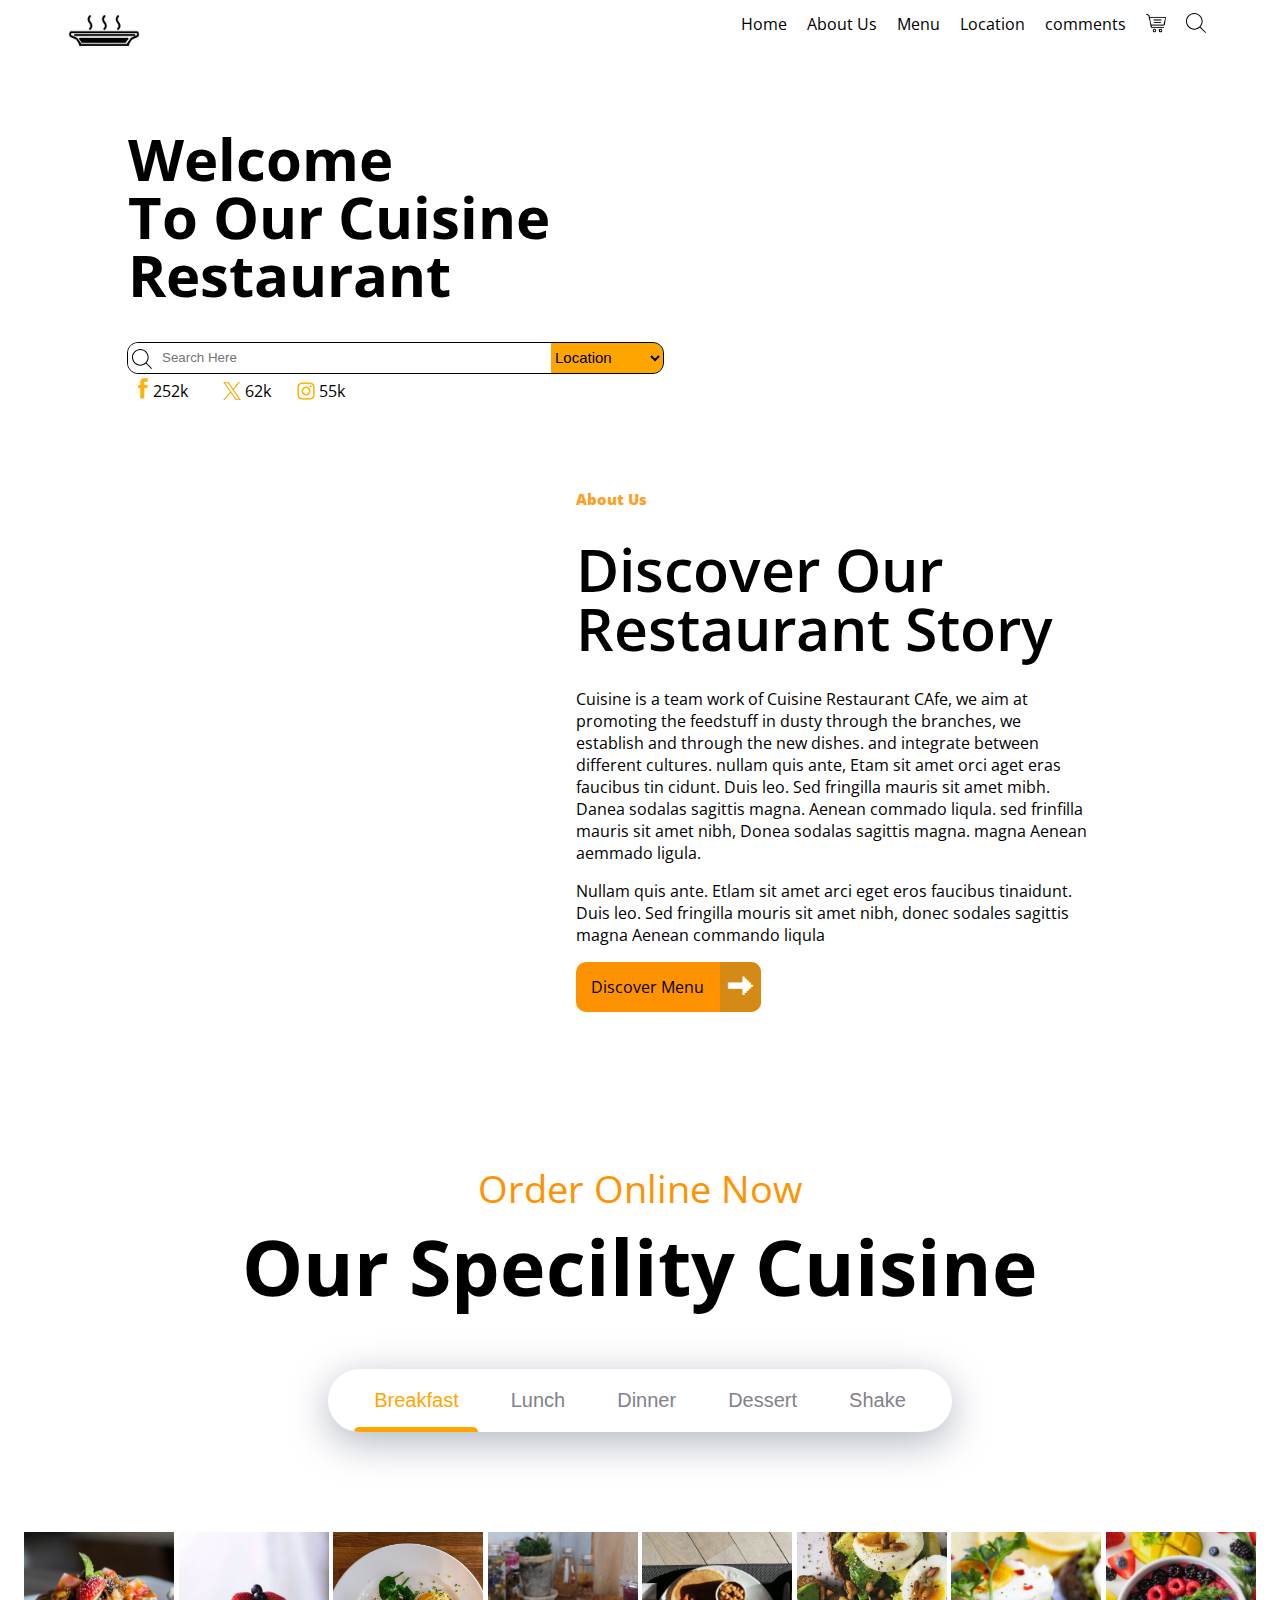
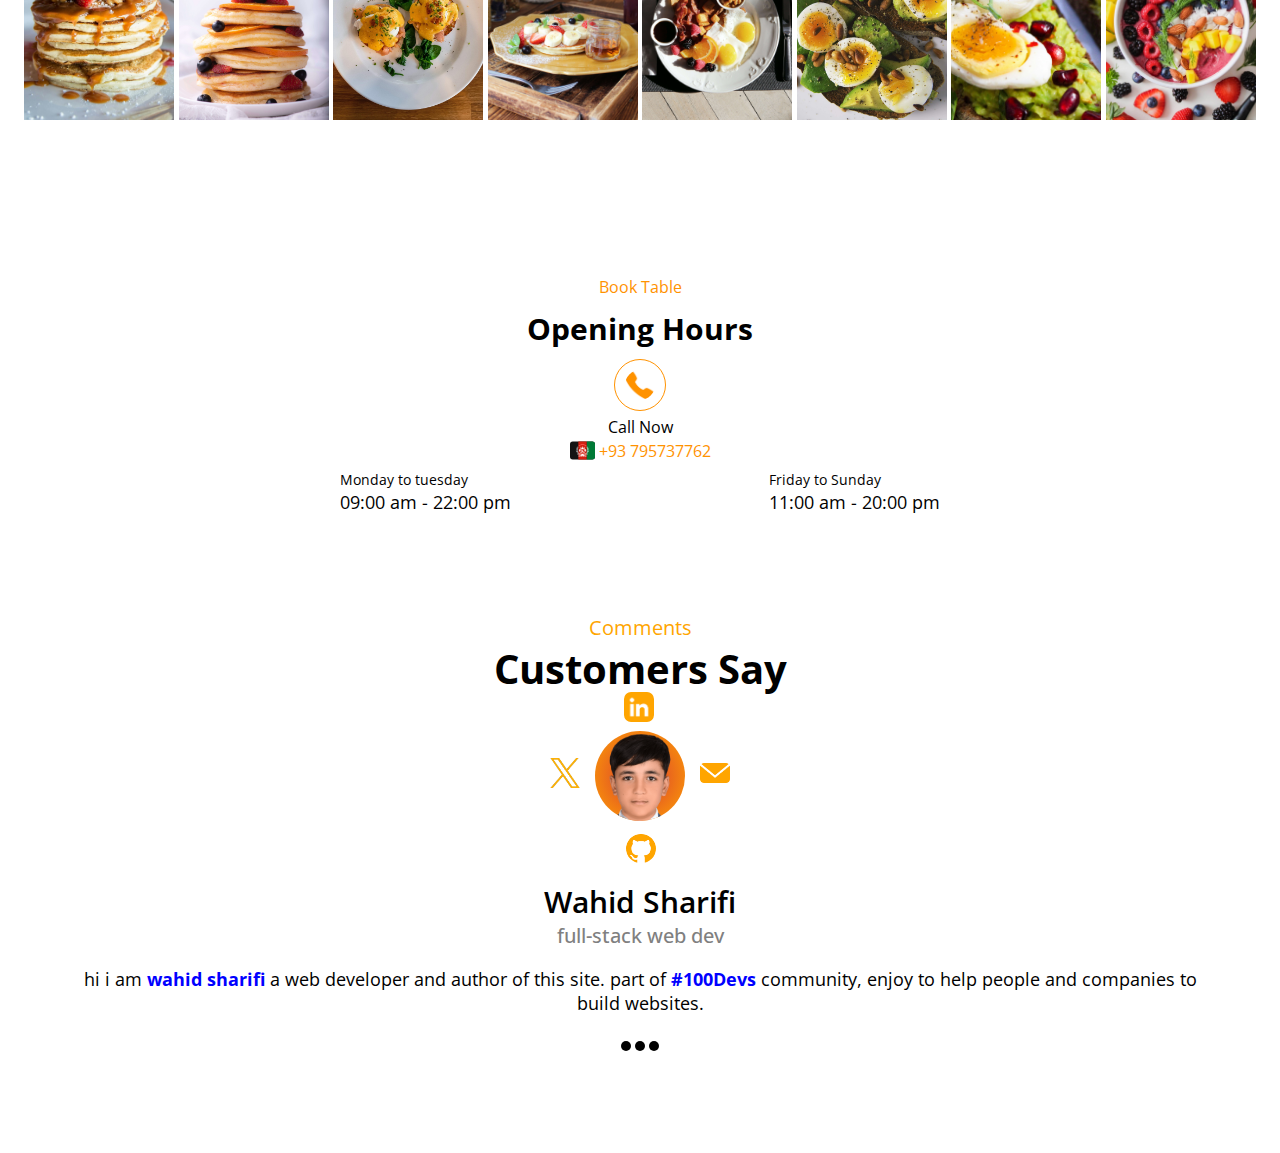
==== index.html @ 0a1575e7 "move files" ====
<!DOCTYPE html>
<html lang="en">
<head>
    <meta charset="UTF-8">
    <meta name="viewport" content="width=device-width, initial-scale=1.0">
    <title>restaurant</title>
    <link rel="stylesheet" href="style.css">
</head>
<body>
    <header id="header">
        <img src="food.png" loading="lazy" alt="failed" width="20px">
        <input type="checkbox" id="input-m">
        <label for="input-m" class="menu"><div>&#x1f81a;</div></label>
        <nav>
            <div>
                <a href="#home">Home</a>
                <a href="#about">About Us</a>
                <a href="#order">Menu</a>
                <a href="#call">Location</a>
                <a href="#Comments">comments</a>
            </div>
            <div>
                <a href="#"><abbr title="shop card"><img src="shop.png" loading="lazy" alt="shop box" width="20px"></abbr></a>
                <a href="#" id="pageSearch"><abbr title="Search"><img src="search.svg" loading="lazy" alt="search" width="20px"></abbr></a>
            </div>
        </nav>
    </header>
    <main>
        <section class="welcome" id="home">
            <h1 id="bom">Welcome <br>To Our Cuisine <br>Restaurant</h1>
            <form action="">
                <button type="reset"><img src="search.svg" loading="lazy" alt="search" width="20px"></button>
                <input type="search" placeholder="Search Here">
                <select>
                    <option value="" selected disabled style="display: none;">Location</option>
                    <optgroup label="Herat">
                        <option value="city">city</option>
                        <option value="Shindand">Shindand</option>
                        <option value="zandaJan">ZandanJan</option>
                        <option value="farsi">Farsi</option>
                    </optgroup>
                    <optgroup label="farah">
                        <option value="city">city</option>
                        <option value="toot">Toot</option>
                        <option value="chakaw">Chakaw</option>
                        <option value="morqhav">Morqhav</option>
                    </optgroup>
                </select>
            </form>
            <nav class="reference">
                <a href="#"><abbr title="facebook"><img src="f.png" loading="lazy" alt="facebook" class="facebook"><span>252k</span></a></abbr>
                <a href="#"><abbr title="X"><img loading="lazy" src="x.png" alt="x" class="x"><span>62k</span></abbr></a>
                <a href="#"><abbr title="instagram"><img loading="lazy" src="image-removebg-preview.png" alt="instagram" class="instagram"><span>55k</span></abbr></a>
            </nav>
        </section>
        <section class="story" id="about">
            <span>About Us</span>
            <h2>Discover Our Restaurant Story</h2>
            <p>Cuisine is a team work of Cuisine Restaurant CAfe, we aim at promoting the feedstuff in dusty through the branches, we establish and through the new dishes. and integrate between different cultures. nullam quis ante, Etam sit amet orci aget eras faucibus tin cidunt. Duis leo. Sed fringilla mauris sit amet mibh. Danea sodalas sagittis magna. Aenean commado liqula. sed frinfilla mauris sit amet nibh, Donea sodalas sagittis magna. magna Aenean aemmado ligula.</p>
            <p>Nullam quis ante. Etlam sit amet arci eget eros faucibus tinaidunt. Duis leo. Sed fringilla mouris sit amet nibh, donec sodales sagittis magna Aenean commando liqula</p>
            <div>
                <span>Discover Menu</span>
                <a href="#">&#x1f81a;</a>
            </div>
        </section>
        <br style="clear: both;">
        <section class="food-nav" id="order">
            <span>Order Online Now</span>
            <h2>Our Specility Cuisine</h2>
            <nav class="nav">
                <label for="breakfast" class="nav-item is-active" active-color="orange">Breakfast</label>
                <label for="lunch" class="nav-item" active-color="green">Lunch</label>
                <label for="dinner" class="nav-item" active-color="blue">Dinner</label>
                <label for="dessert" class="nav-item" active-color="red">Dessert</label>
                <label for="shake" class="nav-item" active-color="rebeccapurple">Shake</label>
                <span class="nav-indicator"></span>
            </nav>
            <article class="input-field">
                <input type="radio" name="images" id="breakfast" checked>
                <section class="breakfast-img img-center">
                    <div>
                        <img src="breakfast/breakfast1.jpg" loading="lazy" alt="breakfast image" loading="lazy">
                        <div class="img-about">
                            <span>$5.00</span>
                            <img src="5star.png" alt="4-star">
                            <span>bread</span>
                            <a href="breakfast/breakfast1.jpg" download="breakfast">Order</a>
                        </div>
                    </div>
                    <div>
                        <img src="breakfast/breakfast2.jpg" loading="lazy" alt="breakfast image" loading="lazy">
                        <div class="img-about">
                            <span>$4.50</span>
                            <img src="5star.png" alt="3-star">
                            <span>bread</span>
                            <a href="breakfast/breakfast2.jpg" download="breakfast">Order</a>
                        </div>
                    </div>
                    <div>
                        <img src="breakfast/breakfast3.jpg" loading="lazy" alt="breakfast image" loading="lazy">
                        <div class="img-about">
                            <span>$3.40</span>
                            <img src="5star.png" alt="3-star">
                            <span>egg like</span>
                            <a href="breakfast/breakfast3.jpg" download="breakfast">Order</a>
                        </div>
                    </div>
                    <div>
                        <img src="breakfast/breakfast4.jpg" loading="lazy" alt="breakfast image" loading="lazy">
                        <div class="img-about">
                            <span>$6.22</span>
                            <img src="5star.png" alt="3-star">
                            <span>fruits</span>
                            <a href="breakfast/breakfast4.jpg" download="breakfast">Order</a>
                        </div>
                    </div>
                    <div>
                        <img src="breakfast/breakfast5.jpg" loading="lazy" alt="breakfast image" loading="lazy">
                        <div class="img-about">
                            <span>$10.60</span>
                            <img src="5star.png" alt="3-star">
                            <span>egg</span>
                            <a href="breakfast/breakfast5.jpg" download="breakfast">Order</a>
                        </div>
                    </div>
                    <div>
                        <img src="breakfast/breakfast6.jpg" loading="lazy" alt="breakfast image" loading="lazy">
                        <div class="img-about">
                            <span>$15.30</span>
                            <img src="5star.png" alt="3-star">
                            <span>egg</span>
                            <a href="breakfast/breakfast6.jpg" download="breakfast">Order</a>
                        </div>
                    </div>
                    <div>
                        <img src="breakfast/breakfast7.jpg" loading="lazy" alt="breakfast image" loading="lazy">
                        <div class="img-about">
                            <span>$15.30</span>
                            <img src="5star.png" alt="3-star">
                            <span>egg</span>
                            <a href="breakfast/breakfast7.jpg" download="breakfast">Order</a>
                        </div>
                    </div>
                    <div>
                        <img src="breakfast/breakfast8.jpg" loading="lazy" alt="breakfast image" loading="lazy">
                        <div class="img-about">
                            <span>$30.00</span>
                            <img src="5star.png" alt="4-star">
                            <span>fruits</span>
                            <a href="breakfast/breakfast8.jpg" download="breakfast">Order</a>
                        </div>
                    </div>
                </section>
                <input type="radio" name="images" id="lunch">
                <section class="img-center">
                    <div>
                        <img src="lunch/lunch1.jpg" loading="lazy" alt="lunch image" loading="lazy">
                        <div class="img-about">
                            <span>$16.00</span>
                            <img src="5star.png" alt="-star">
                            <span>crab</span>
                            <a href="lunch/lunch1.jpg" download="Lunch">Order</a>
                        </div>
                    </div>
                    <div>
                        <img src="lunch/lunch2.jpg" loading="lazy" alt="lunch image" loading="lazy">
                        <div class="img-about">
                            <span>$15.00</span>
                            <img src="5star.png" alt="-star">
                            <span>grain</span>
                            <a href="lunch/lunch2.jpg" download="Lunch">Order</a>
                        </div>
                    </div>
                    <div>
                        <img src="lunch/lunch3.jpg" loading="lazy" alt="lunch image" loading="lazy">
                        <div class="img-about">
                            <span>$18.00</span>
                            <img src="5star.png" alt="-star">
                            <span>salad</span>
                            <a href="lunch/lunch3.jpg" download="Lunch">Order</a>
                        </div>
                    </div>
                    <div>
                        <img src="lunch/lunch4.jpg" loading="lazy" alt="lunch image" loading="lazy">
                        <div class="img-about">
                            <span>$22.00</span>
                            <img src="5star.png" alt="-star">
                            <span>soup</span>
                            <a href="lunch/lunch4.jpg" download="Lunch">Order</a>
                        </div>
                    </div>
                    <div>
                        <img src="lunch/lunch5.jpg" loading="lazy" alt="lunch image" loading="lazy">
                        <div class="img-about">
                            <span>$10.00</span>
                            <img src="5star.png" alt="-star">
                            <span>chicken</span>
                            <a href="lunch/lunch5.jpg" download="Lunch">Order</a>
                        </div>
                    </div>
                    <div>
                        <img src="lunch/lunch6.jpg" loading="lazy" alt="lunch image" loading="lazy">
                        <div class="img-about">
                            <span>$3.00</span>
                            <img src="5star.png" alt="-star">
                            <span>sandwich</span>
                            <a href="lunch/lunch6.jpg" download="Lunch">Order</a>
                        </div>
                    </div>
                    <div>
                        <img src="lunch/lunch7.jpg" loading="lazy" alt="lunch image" loading="lazy">
                        <div class="img-about">
                            <span>$18.00</span>
                            <img src="5star.png" alt="-star">
                            <span>hamburger</span>
                            <a href="lunch/lunch7.jpg" download="Lunch">Order</a>
                        </div>
                    </div>
                    <div>
                        <img src="lunch/lunch8.jpg" loading="lazy" alt="lunch image" loading="lazy">
                        <div class="img-about">
                            <span>$15.00</span>
                            <img src="5star.png" alt="-star">
                            <span>spaghetti</span>
                            <a href="lunch/lunch8.jpg" download="Lunch">Order</a>
                        </div>
                    </div>
                </section>
                <input type="radio" name="images" id="dinner">
                <section class="img-center">
                    <div>
                        <img src="dinner/dinner1.jpg" loading="lazy" alt="dinner image" loading="lazy">
                        <div class="img-about">
                            <span>$15.00</span>
                            <img src="5star.png" alt="-star">
                            <span>fish</span>
                            <a href="dinner/dinner1.jpg" download="Dinner">Order</a>
                        </div>
                    </div>
                    <div>
                        <img src="dinner/dinner2.jpg" loading="lazy" alt="dinner image" loading="lazy">
                        <div class="img-about">
                            <span>$31.00</span>
                            <img src="5star.png" alt="-star">
                            <span>spaghetti</span>
                            <a href="dinner/dinner2.jpg" download="Dinner">Order</a>
                        </div>
                    </div>
                    <div>
                        <img src="dinner/dinner3.jpg" loading="lazy" alt="dinner image" loading="lazy">
                        <div class="img-about">
                            <span>$32.00</span>
                            <img src="5star.png" alt="-star">
                            <span>spaghetti</span>
                            <a href="dinner/dinner3.jpg" download="Dinner">Order</a>
                        </div>
                    </div>
                    <div>
                        <img src="dinner/dinner4.jpg" loading="lazy" alt="dinner image" loading="lazy">
                        <div class="img-about">
                            <span>$33.00</span>
                            <img src="5star.png" alt="-star">
                            <span>spaghetti</span>
                            <a href="dinner/dinner4.jpg" download="Dinner">Order</a>
                        </div>
                    </div>
                    <div>
                        <img src="dinner/dinner5.jpg" loading="lazy" alt="dinner image" loading="lazy">
                        <div class="img-about">
                            <span>$34.00</span>
                            <img src="5star.png" alt="-star">
                            <span>rice</span>
                            <a href="dinner/dinner5.jpg" download="Dinner">Order</a>
                        </div>
                    </div>
                    <div>
                        <img src="dinner/dinner6.jpg" loading="lazy" alt="dinner image" loading="lazy">
                        <div class="img-about">
                            <span>$35.00</span>
                            <img src="5star.png" alt="-star">
                            <span>chicken</span>
                            <a href="dinner/dinner6.jpg" download="Dinner">Order</a>
                        </div>
                    </div>
                    <div>
                        <img src="dinner/dinner7.jpg" loading="lazy" alt="dinner image" loading="lazy">
                        <div class="img-about">
                            <span>$20.00</span>
                            <img src="5star.png" alt="-star">
                            <span>chicken</span>
                            <a href="dinner/dinner7.jpg" download="Dinner">Order</a>
                        </div>
                    </div>
                    <div>
                        <img src="dinner/dinner8.jpg" loading="lazy" alt="dinner image" loading="lazy">
                        <div class="img-about">
                            <span>$10.00</span>
                            <img src="5star.png" alt="-star">
                            <span>chicken</span>
                            <a href="dinner/dinner8.jpg" download="Dinner">Order</a>
                        </div>
                    </div>
                </section>
                <input type="radio" name="images" id="dessert">
                <section class="img-center">
                    <div>
                        <img src="dessert/dessert1.jpg" loading="lazy" alt="dessert image" loading="lazy">
                        <div class="img-about">
                            <span>$1.00</span>
                            <img src="5star.png" alt="-star">
                            <span>Strawberry cake</span>
                            <a href="dessert/dessert1.jpg" download="Dessert">Order</a>
                        </div>
                    </div>
                    <div>
                        <img src="dessert/dessert2.jpg" loading="lazy" alt="dessert image" loading="lazy">
                        <div class="img-about">
                            <span>$2.00</span>
                            <img src="5star.png" alt="-star">
                            <span>Strawberry cake</span>
                            <a href="dessert/dessert2.jpg" download="Dessert">Order</a>
                        </div>
                    </div>
                    <div>
                        <img src="dessert/dessert3.jpg" loading="lazy" alt="dessert image" loading="lazy">
                        <div class="img-about">
                            <span>$3.00</span>
                            <img src="5star.png" alt="-star">
                            <span>fruits cake</span>
                            <a href="dessert/dessert3.jpg" download="Dessert">Order</a>
                        </div>
                    </div>
                    <div>
                        <img src="dessert/dessert4.jpg" loading="lazy" alt="dessert image" loading="lazy">
                        <div class="img-about">
                            <span>$4.00</span>
                            <img src="5star.png" alt="-star">
                            <span>fruits pie</span>
                            <a href="dessert/dessert4.jpg" download="Dessert">Order</a>
                        </div>
                    </div>
                    <div>
                        <img src="dessert/dessert5.jpg" loading="lazy" alt="dessert image" loading="lazy">
                        <div class="img-about">
                            <span>$5.00</span>
                            <img src="5star.png" alt="-star">
                            <span>Strawberry</span>
                            <a href="dessert/dessert5.jpg" download="Dessert">Order</a>
                        </div>
                    </div>
                    <div>
                        <img src="dessert/dessert6.jpg" loading="lazy" alt="dessert image" loading="lazy">
                        <div class="img-about">
                            <span>$8.00</span>
                            <img src="5star.png" alt="-star">
                            <span>chocolate</span>
                            <a href="dessert/dessert6.jpg" download="Dessert">Order</a>
                        </div>
                    </div>
                    <div>
                        <img src="dessert/dessert7.jpg" loading="lazy" alt="dessert image" loading="lazy">
                        <div class="img-about">
                            <span>$6.00</span>
                            <img src="5star.png" alt="-star">
                            <span>chocolate cake</span>
                            <a href="dessert/dessert7.jpg" download="Dessert">Order</a>
                        </div>
                    </div>
                    <div>
                        <img src="dessert/dessert8.jpg" loading="lazy" alt="dessert image" loading="lazy">
                        <div class="img-about">
                            <span>$13.00</span>
                            <img src="5star.png" alt="-star">
                            <span>chocolate cake with Strawberry</span>
                            <a href="dessert/dessert8.jpg" download="Dessert">Order</a>
                        </div>
                    </div>
                </section>
                <input type="radio" name="images" id="shake">
                <section class="img-center">
                    <div>
                        <img src="shake/shake1.jpg" loading="lazy" alt="shake image" loading="lazy">
                        <div class="img-about">
                            <span>$13.00</span>
                            <img src="5star.png" alt="-star">
                            <span>lemon shake</span>
                            <a href="shake/shake1.jpg" download="Shake">Order</a>
                        </div>
                    </div>
                    <div>
                        <img src="shake/shake2.jpg" loading="lazy" alt="shake image" loading="lazy">
                        <div class="img-about">
                            <span>$3.00</span>
                            <img src="5star.png" alt="-star">
                            <span>kiwi shake</span>
                            <a href="shake/shake2.jpg" download="Shake">Order</a>
                        </div>
                    </div>
                    <div>
                        <img src="shake/shake3.jpg" loading="lazy" alt="shake image" loading="lazy">
                        <div class="img-about">
                            <span>$113.00</span>
                            <img src="5star.png" alt="-star">
                            <span>Strawberry shake</span>
                            <a href="shake/shake3.jpg" download="Shake">Order</a>
                        </div>
                    </div>
                    <div>
                        <img src="shake/shake4.jpg" loading="lazy" alt="shake image" loading="lazy">
                        <div class="img-about">
                            <span>$33.00</span>
                            <img src="5star.png" alt="-star">
                            <span>grape shake</span>
                            <a href="shake/shake4.jpg" download="Shake">Order</a>
                        </div>
                    </div>
                    <div>
                        <img src="shake/shake5.jpg" loading="lazy" alt="shake image" loading="lazy">
                        <div class="img-about">
                            <span>$7.00</span>
                            <img src="5star.png" alt="-star">
                            <span>coffee shake</span>
                            <a href="shake/shake5.jpg" download="Shake">Order</a>
                        </div>
                    </div>
                    <div>
                        <img src="shake/shake6.jpg" loading="lazy" alt="shake image" loading="lazy">
                        <div class="img-about">
                            <span>$3.50</span>
                            <img src="5star.png" alt="-star">
                            <span>Strawberry shake</span>
                            <a href="shake/shake6.jpg" download="Shake">Order</a>
                        </div>
                    </div>
                    <div>
                        <img src="shake/shake7.jpg" loading="lazy" alt="shake image" loading="lazy">
                        <div class="img-about">
                            <span>$5.40</span>
                            <img src="5star.png" alt="-star">
                            <span>nuts shake</span>
                            <a href="shake/shake7.jpg" download="Shake">Order</a>
                        </div>
                    </div>
                    <div>
                        <img src="shake/shake8.jpg" loading="lazy" alt="shake image" loading="lazy">
                        <div class="img-about">
                            <span>$6.50</span>
                            <img src="5star.png" alt="-star">
                            <span>fruits shake</span>
                            <a href="shake/shake8.jpg" download="Shake">Order</a>
                        </div>
                    </div>
                </section>
            </article>
        </section>
        <section class="callme" id="call">
            <span class="book">Book Table</span>
            <h3>Opening Hours</h3>
            <a href="tel:+90795737762"><img src="call.png" loading="lazy" alt="call"></a>
            <span id="call">Call Now</span>
            <div><img src="af.svg" loading="lazy" alt=""><span> +93 795737762</span></div>
            <div class="date">
                <div>
                    <span>Monday to tuesday</span>
                    <p>09:00 am - 22:00 pm</p>
                </div>
                <div>
                    <span>Friday to Sunday</span>
                    <p>11:00 am - 20:00 pm</p>
                </div>
            </div>
        </section>
        <section id="Comments">
            <span>Comments</span>
            <h3>Customers Say</h3>
            <input type="radio" name="person" id="person-start" checked>
            <div class="comment" id="wahid">
                <img src="customer/wahid.png" loading="lazy" alt="Customer picture" loading="lazy">
                <div id="link-field">
                    <a href="https://twitter.com/wahidAhsharifi" target="_blank"><abbr title="X"><img src="x.png" alt="X" loading="lazy"></abbr></a>
                    <a href="https://github.com/WahidAhmadsharifi" target="_blank"><abbr title="GitHub"><img src="GitHub.png" loading="lazy" alt="GitHub" loading="lazy"></abbr></a>
                    <a href="https://www.linkedin.com/in/wahid-ahmad-sharifi-391a61257/" target="_blank"><abbr title="Linkden"><img src="linkden.png" loading="lazy" alt="Linkden" loading="lazy"></abbr></a>
                    <a href="mailto:thesharifi.wahid@gmail.com"><abbr title="Mail"><img src="mail.png" loading="lazy" alt="Mail" loading="lazy"></abbr></a>
                </div>
                <span>Wahid Sharifi</span>
                <span>full-stack web dev</span>
                <p>hi i am <a href="https://wahidahsharifi.netlify.app">wahid sharifi</a> a web developer and author of this site. part of <a href="https://leonnoel.com/100devs/">#100Devs</a> community, enjoy to help people and companies to build websites.</p>
            </div>
            <input type="radio" name="person" id="one">
            <div class="comment" id="salaam">
                <img src="customer/salaam.jpg" loading="lazy" alt="Customer picture" loading="lazy">
                <div id="link-field">
                    <a href="https://twitter.com/salaam_azimi" target="_blank"><abbr title="X"><img src="x.png" loading="lazy" alt="X" loading="lazy"></abbr></a>
                    <a href="https://github.com/WahidAhmadsharifi" target="_blank"><abbr title="GitHub"><img src="GitHub.png" loading="lazy" alt="GitHub" loading="lazy"></abbr></a>
                    <a href="https://www.linkedin.com/in/wahid-ahmad-sharifi-391a61257/" target="_blank"><abbr title="Linkden"><img src="linkden.png" loading="lazy" alt="Linkden" loading="lazy"></abbr></a>
                    <a href="mailto:salaamazimi21@gmail.com"><abbr title="Mail"><img src="mail.png" alt="Mail" loading="lazy"></abbr></a>
                </div>
                <span>Mr. Salaam Azimi</span>
                <span>front-end dev</span>
                <p>Lorem, ipsum dolor sit amet consectetur adipisicing elit. Ipsam dignissimos adipisci iure voluptas quae obcaecati natus? Rem, corporis vel, temporibus deserunt, earum consequatur nemo necessitatibus minus voluptatum laborum voluptates molestias.</p>
            </div>
            <input type="radio" name="person" id="two">
            <div class="comment" id="elyas">
                <img src="customer/elyas.jpg" loading="lazy" alt="Customer picture" loading="lazy">
                <div id="link-field">
                    <a href="https://twitter.com/ElyasSharifi48" target="_blank"><abbr title="X"><img src="x.png" loading="lazy" alt="X" loading="lazy"></abbr></a>
                    <a href="https://github.com/WahidAhmadsharifi" target="_blank"><abbr title="GitHub"><img src="GitHub.png" loading="lazy" alt="GitHub" loading="lazy"></abbr></a>
                    <a href="https://www.linkedin.com/in/wahid-ahmad-sharifi-391a61257/" target="_blank"><abbr title="Linkden"><img src="linkden.png" loading="lazy" alt="Linkden" loading="lazy"></abbr></a>
                    <a href="mailto:salaamazimi21@gmail.com"><abbr title="Mail"><img src="mail.png" alt="Mail" loading="lazy"></abbr></a>
                </div>
                <span>Mr. Elyas Sharifi</span>
                <span>full-stack web dev</span>
                <p>Lorem, ipsum dolor sit amet consectetur adipisicing elit. Ipsam dignissimos adipisci iure voluptas quae obcaecati natus? Rem, corporis vel, temporibus deserunt, earum consequatur nemo necessitatibus minus voluptatum laborum voluptates molestias.</p>
            </div>
            <input type="radio" name="person" id="three">
            <section class="label-sec">
                <label for="person-start"></label>
                <label for="one"></label>
                <label for="two"></label>
            </section>
        </section>
    </main>
    <script src="main.js"></script>
</body>
</html>
---- style.css ----
@import url("https://fonts.googleapis.com/css2?family=Lato:wght@700&family=Open+Sans:ital,wght@0,300;0,400;0,500;0,600;0,700;0,800;1,300;1,400;1,500;1,600;1,700;1,800&family=Source+Serif+4:ital,wght@0,800;1,600&display=swap");
body {
   margin: 0 auto;
   font-family: "Lato", sans-serif;
   font-family: "Open Sans", sans-serif;
}
html {
   scroll-behavior: smooth;
}
a,
abbr {
   text-decoration: none;
}
img {
   user-select: none;
}
/* header */

header {
   display: flex;
   align-items: center;
   justify-content: space-between;
   margin: 0 5%;
   height: 50px;
}
header > img {
   width: 80px;
   align-self: end;
}
header > input {
   display: none;
}
header > nav {
   display: flex;
}
header nav img:hover {
   filter: contrast(0.1);
}
header div {
   display: flex;
   list-style: none;
   padding-left: 0;
   > a {
      padding: 0 10px;
   }
}
header a {
   color: #000;
   white-space: nowrap;
   transition: all 0.1s ease-out;
   &:hover {
      color: #00f;
      font-weight: 600;
   }
}
.menu {
   display: none;
   position: fixed;
   bottom: 20%;
   left: 0;
   z-index: 3;
   background-color: orange;
   font-size: 36px;
   border-top-right-radius: 10px;
   border-bottom-right-radius: 10px;
   transition: all 0.4s ease-out, color 0.2s ease-out;
   > div {
      user-select: none;
      transition-duration: 0.4s;
   }
}
.menu:hover {
   cursor: pointer;
   color: #00f;
}

/* main */

main {
   max-width: 1500px;
   margin: 0 auto;
}
.welcome {
   margin: 80px 10%;
}
h1 {
   font-size: 58px;
   margin-top: 0;
   line-height: 1em;
}
.welcome > form {
   display: flex;
   outline: 1px solid black;
   border-radius: 10px;
   width: max-content;
}
.welcome button {
   border: none;
   background-color: #fff;
   height: 30px;
   font-size: 12px;
   padding: 6.5px 4px 7.2px 4px;
   position: relative;
   margin: 0 -5px 0 0;
   z-index: 1;
   border-top-left-radius: 10px;
   border-bottom-left-radius: 10px;
   &:hover {
      cursor: pointer;
      background-color: #dbd5d5;
   }
}
.welcome input {
   outline: none;
   border: none;
   background-color: #fff;
   height: 30px;
   width: 400px;
   text-indent: 9px;
}
.welcome select {
   background-color: orange;
   border: none;
   list-style: none;
   width: max-content;
   height: 30px;
   font-size: 15px;
   border-top-right-radius: 10px;
   border-bottom-right-radius: 10px;
}
select * {
   transition: 0.1s ease;
}

/* reference */

.reference {
   list-style-type: none;
   padding: 0;
   display: flex;
}
.facebook {
   width: 30px;
}
.x,
.instagram {
   position: relative;
   width: 18px;
   top: 4px;
}
.x + span,
.instagram + span {
   left: 4px !important;
   top: 7px;
}
.reference a:hover img,
.reference a:hover span {
   filter: contrast(0.5);
   color: #00f;
}
.reference a:nth-child(2) {
   margin: 0 30px;
}
.reference span {
   vertical-align: super;
   position: relative;
   left: -5px;
   color: #000;
}

/* story */

.story {
   margin: 0 15%;
   width: 40%;
   float: right;
   max-width: 1000px;
}
.story > span {
   color: #ff9200e0;
   font-weight: 900;
   font-size: 15px;
}
.story > h2 {
   font-size: 59px;
   margin: 30px 0;
   font-weight: 600;
   line-height: 1em;
}
.story > div {
   background-color: #ff9200;
   width: 185px;
   border-radius: 10px;
   height: 50px;
   user-select: none;
   > span {
      position: relative;
      left: 15px;
      top: 14px;
   }
   > a {
      height: 100%;
      background-color: #d48a15;
      color: #fff;
      float: right;
      width: 22%;
      border-top-right-radius: 10px;
      border-bottom-right-radius: 10px;
      font-size: 33px;
      text-align: center;
      transition: all 0.3s ease-out;
      &:hover {
         color: #00f;
         font-size: 38px;
      }
   }
}

/* food nav */

.food-nav {
   margin: 150px 0;
   text-align: center;
   padding: 0 20px;
   font-size: 20px;
}
.food-nav > span {
   color: #ff9200;
   font-size: 3vw;
}
.food-nav > h2 {
   font-size: 6vw;
   margin: 0 0 50px 0;
}
.nav {
   display: inline-flex;
   position: relative;
   overflow: hidden;
   max-width: 100%;
   background-color: #fff;
   padding: 0 20px;
   border-radius: 40px;
   box-shadow: 0 10px 40px rgba(159, 162, 177, 0.8);
}

.nav-item {
   color: #83818c;
   padding: 20px;
   text-decoration: none;
   transition: 0.3s;
   margin: 0 6px;
   z-index: 1;
   font-family: "DM Sans", sans-serif;
   font-weight: 500;
   position: relative;
   font-size: 20px;
   user-select: none;

   &:before {
      content: "";
      position: absolute;
      bottom: -6px;
      left: 0;
      width: 100%;
      height: 5px;
      background-color: #dfe2ea;
      border-radius: 8px 8px 0 0;
      opacity: 0;
      transition: 0.3s;
   }
}

.nav-item:not(.is-active):hover:before {
   opacity: 1;
   bottom: 0;
}

.nav-item:not(.is-active):hover {
   color: #333;
}

.nav-indicator {
   position: absolute;
   left: 0;
   bottom: 0;
   height: 4px;
   transition: 0.4s;
   height: 5px;
   z-index: 1;
   border-radius: 8px 8px 0 0;
}

.input-field > section,
.input-field > input {
   display: none;
   flex-flow: row wrap;
}
input[name="images"]:checked + section {
   display: flex;
}
.img-center {
   margin-top: 100px;
   justify-content: space-evenly;
}
.img-center > div {
   position: relative;

   &:hover {
      > img {
         filter: brightness(0.5);
      }
      > div {
         display: block;
      }
   }
}
.img-about {
   display: none;
   position: absolute;
   z-index: 2;
   width: 100%;
   bottom: 5%;
   color: #fff;
}
.img-about > * {
   display: block !important;
}
.img-about > span:first-of-type {
   top: -23px;
   position: relative;
   font-size: 25px;
}
.img-about > img {
   position: relative;
   top: -45px;
   width: 80px;
   margin-left: 36px;
}
.img-about > span:last-of-type {
   bottom: 13px;
   position: relative;
}
.img-about > a {
   position: relative;
   color: #fff;
   background-color: orange;
   width: 100px;
   left: 25px;
}
.img-center > div > img {
   position: relative;
   width: 150px;
   height: 188px;
   animation-name: paper;
   animation-duration: 0.5s;
   animation-timing-function: ease-out;
   animation-fill-mode: forwards;
   z-index: 1;
}
@keyframes paper {
   0% {
      opacity: 0.5;
      transform: rotateY(0);
   }
   100% {
      opacity: 1;
      transform: rotateY(180deg);
   }
}

/* call now */

.callme {
   display: flex;
   flex-flow: column nowrap;
   justify-content: center;
   align-items: center;
}
.book {
   color: #ff9200;
}
.callme > h3 {
   font-size: 30px;
   margin: 10px 0;
}
.callme > div {
   > img {
      width: 25px;
   }
   > span {
      position: relative;
      bottom: 6px;
      color: #ff9200;
   }
}
.callme > a > img {
   width: 30px;
   padding: 10px;
   border: 1px solid #ff9200;
   border-radius: 50px;

   &:hover {
      border: 1px solid #f00;
      filter: hue-rotate(320deg);
   }
}
.date {
   width: 90%;
   max-width: 600px;
   display: flex;
   justify-content: space-between;
}
.date span {
   font-size: 14px;
}
.date p {
   margin: 0;
   font-size: 18px;
}

/* customers say */

#Comments {
   margin: 100px 0;
}
.comment,
#Comments {
   display: flex;
   flex-flow: column wrap;
   justify-content: center;
   align-items: center;
}
#Comments > span {
   color: orange;
   font-size: 20px;
}
#Comments > h3 {
   font-size: 40px;
   margin: 0 0 35px 0;
}
#Comments > input {
   display: none;
   &:checked + div {
      display: flex;
   }
}
#Comments p > a {
   font-weight: 700;
   color: #00f;
}
.comment {
   display: none;
}
.comment > img {
   width: 90px;
   height: 90px;
   border-radius: 50%;
   background: radial-gradient(#d83434, orange);
}
.comment > span {
   font-size: 30px;
   font-weight: 600;
}
.comment > span:last-of-type {
   font-size: 20px;
   font-weight: 500;
   color: #808080;
}
.comment > p {
   width: 90%;
   font-size: 18px;
   text-align: center;
}
#link-field {
   display: flex;
   justify-content: space-between;
   align-items: center;
   width: 180px;
   height: 60px;

   img {
      width: 30px;
      position: relative;
      transition: all 0.5s ease-out;
   }
   img[alt="X"] {
      bottom: 75px;

      &:hover {
         filter: brightness(0);
      }
   }
   img[alt="GitHub"] {
      border-radius: 20px;
      left: 26px;

      &:hover {
         background-color: #000;
      }
   }
   img[alt="Linkden"] {
      border-radius: 7px;
      bottom: 141px;
      right: 26px;

      &:hover {
         background-color: #00f;
      }
   }
   img[alt="Mail"] {
      border-radius: 4px;
      bottom: 75px;

      &:hover {
         background-color: #f00;
      }
   }
}
.label-sec {
   height: 20px;
}
.label-sec > label {
   display: inline-block;
   width: 10px;
   height: 10px;
   border-radius: 20px;
   background-color: #000;
   vertical-align: middle;
   transition: all 0.1s ease-out;

   &:hover {
      width: 15px;
      height: 15px;
      cursor: pointer;
   }
}
/* media query */

@media (pointer: coarse) and (hover: none) {
   .label-sec > label {
      margin: 10px 15px;
   }
}
@media screen and (min-width: 1500px) {
   .food-nav > .span {
      font-size: 50px;
   }
   .food-nav > h2 {
      font-size: 100px;
   }
}
@media screen and (max-width: 1000px) {
   .story {
      margin: 0 7%;
      width: 70%;
   }
}
@media screen and (max-width: 800px) {
   header nav div:nth-child(1) {
      display: block;
      position: fixed;
      background-color: orange;
      font-size: 20px;
      top: 0;
      left: -201px;
      margin: 0;
      height: 100%;
      width: 200px;
      border-top-right-radius: 50px;
      border-bottom-right-radius: 50px;
      z-index: 5;
      overflow: auto;
      transition: left 0.4s ease-out;
   }
   header nav div:nth-child(1) > a {
      display: block;
      padding-left: 20px;
      line-height: 42px;
      border-radius: 15px;
      &:hover {
         background-color: rgb(180, 165, 165);
      }
   }
   .menu {
      display: block;
   }
   #input-m:checked + .menu {
      left: 200px;
      > div {
         z-index: 5;
         transform: rotateY(180deg);
      }
   }
   #input-m:checked + label + nav > div:nth-child(1) {
      left: 0;
   }
   .story {
      margin: 0 5%;
      width: 90%;
   }
}
@media screen and (max-width: 700px) {
   .nav {
      padding: 0;
      overflow-x: auto;
      flex-direction: column;
   }
   h1 {
      font-size: 45px;
   }
   .welcome {
      margin: 80px 5%;
   }
   .welcome > form {
      width: 100%;
   }
   .welcome input {
      width: 100%;
   }
   .story > h2 {
      font-size: 30px;
      line-height: 1em;
   }
}
@media screen and (max-width: 400px) {
   h1 {
      font-size: 12vw;
   }
   .story > h2 {
      font-size: 10vw;
   }
   .date {
      flex-flow: column wrap;
      align-items: center;
      height: 110px;
      margin-top: 20px;
   }
}
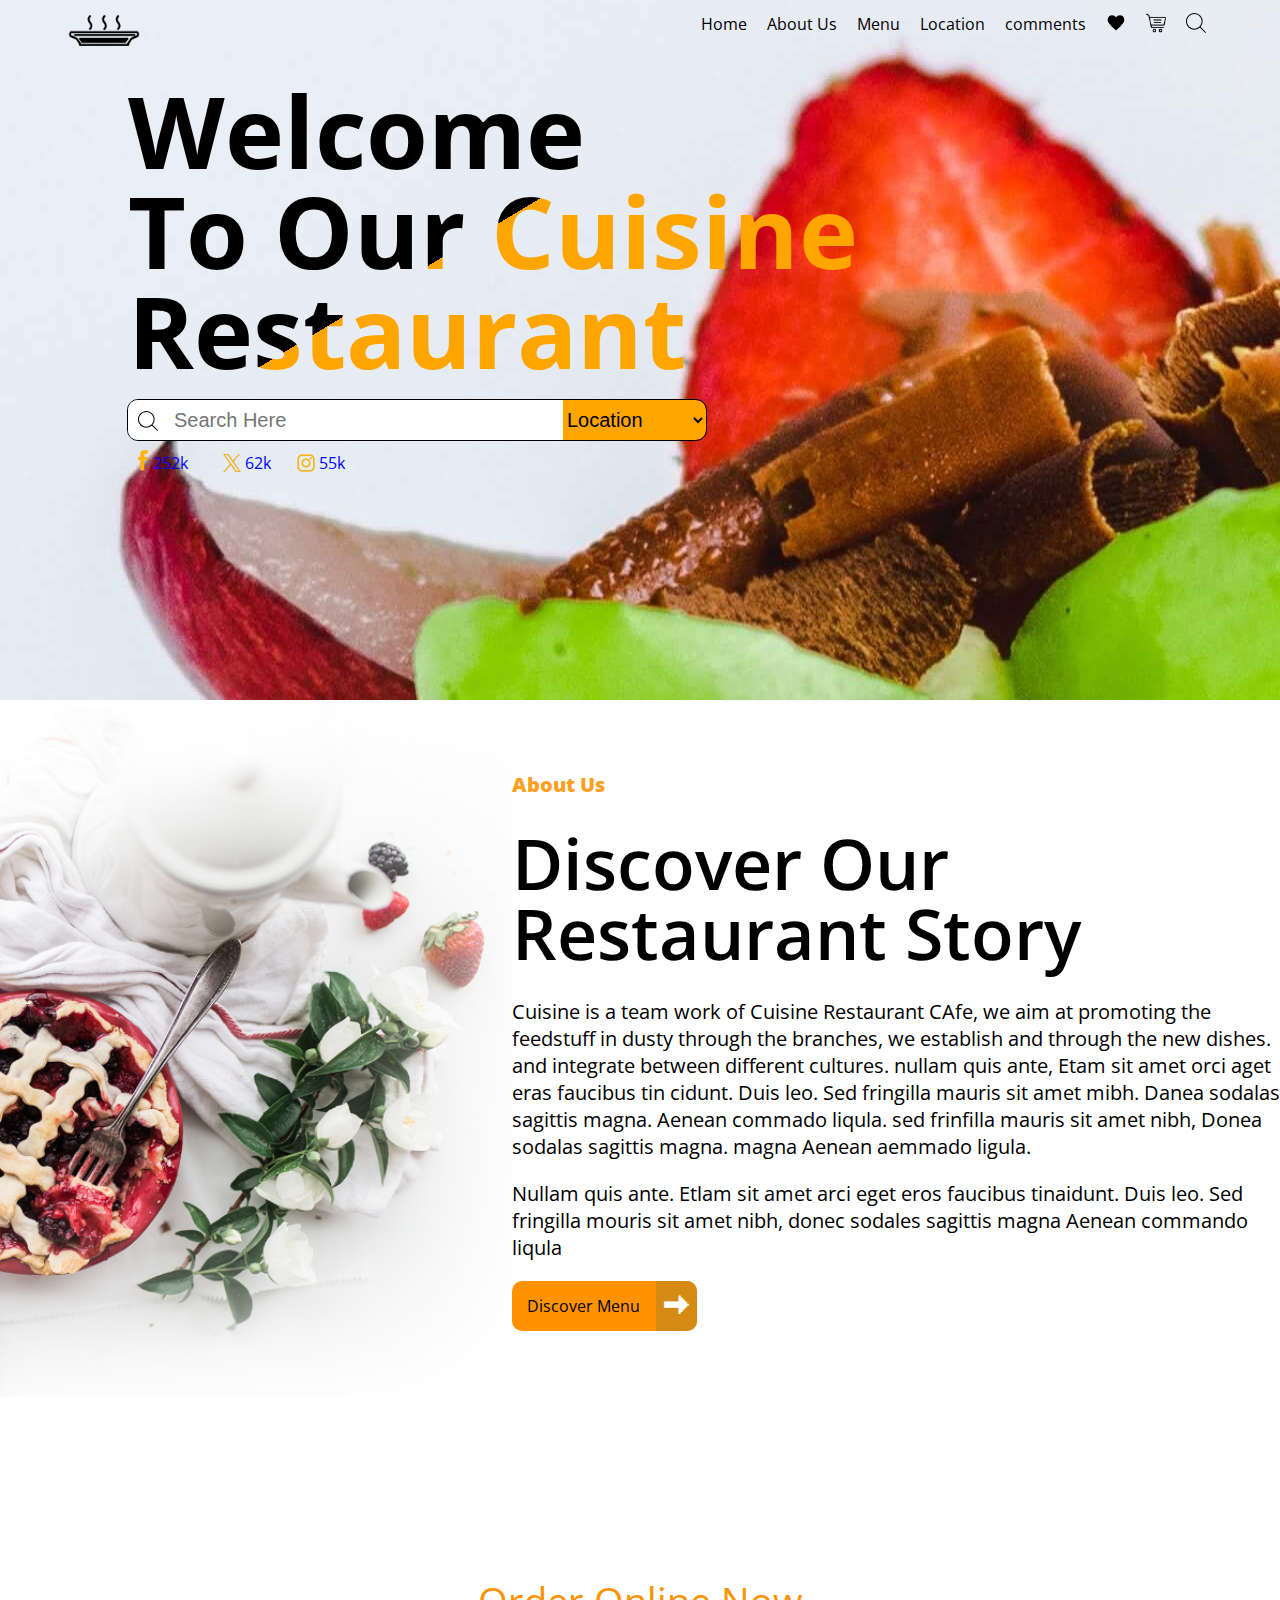
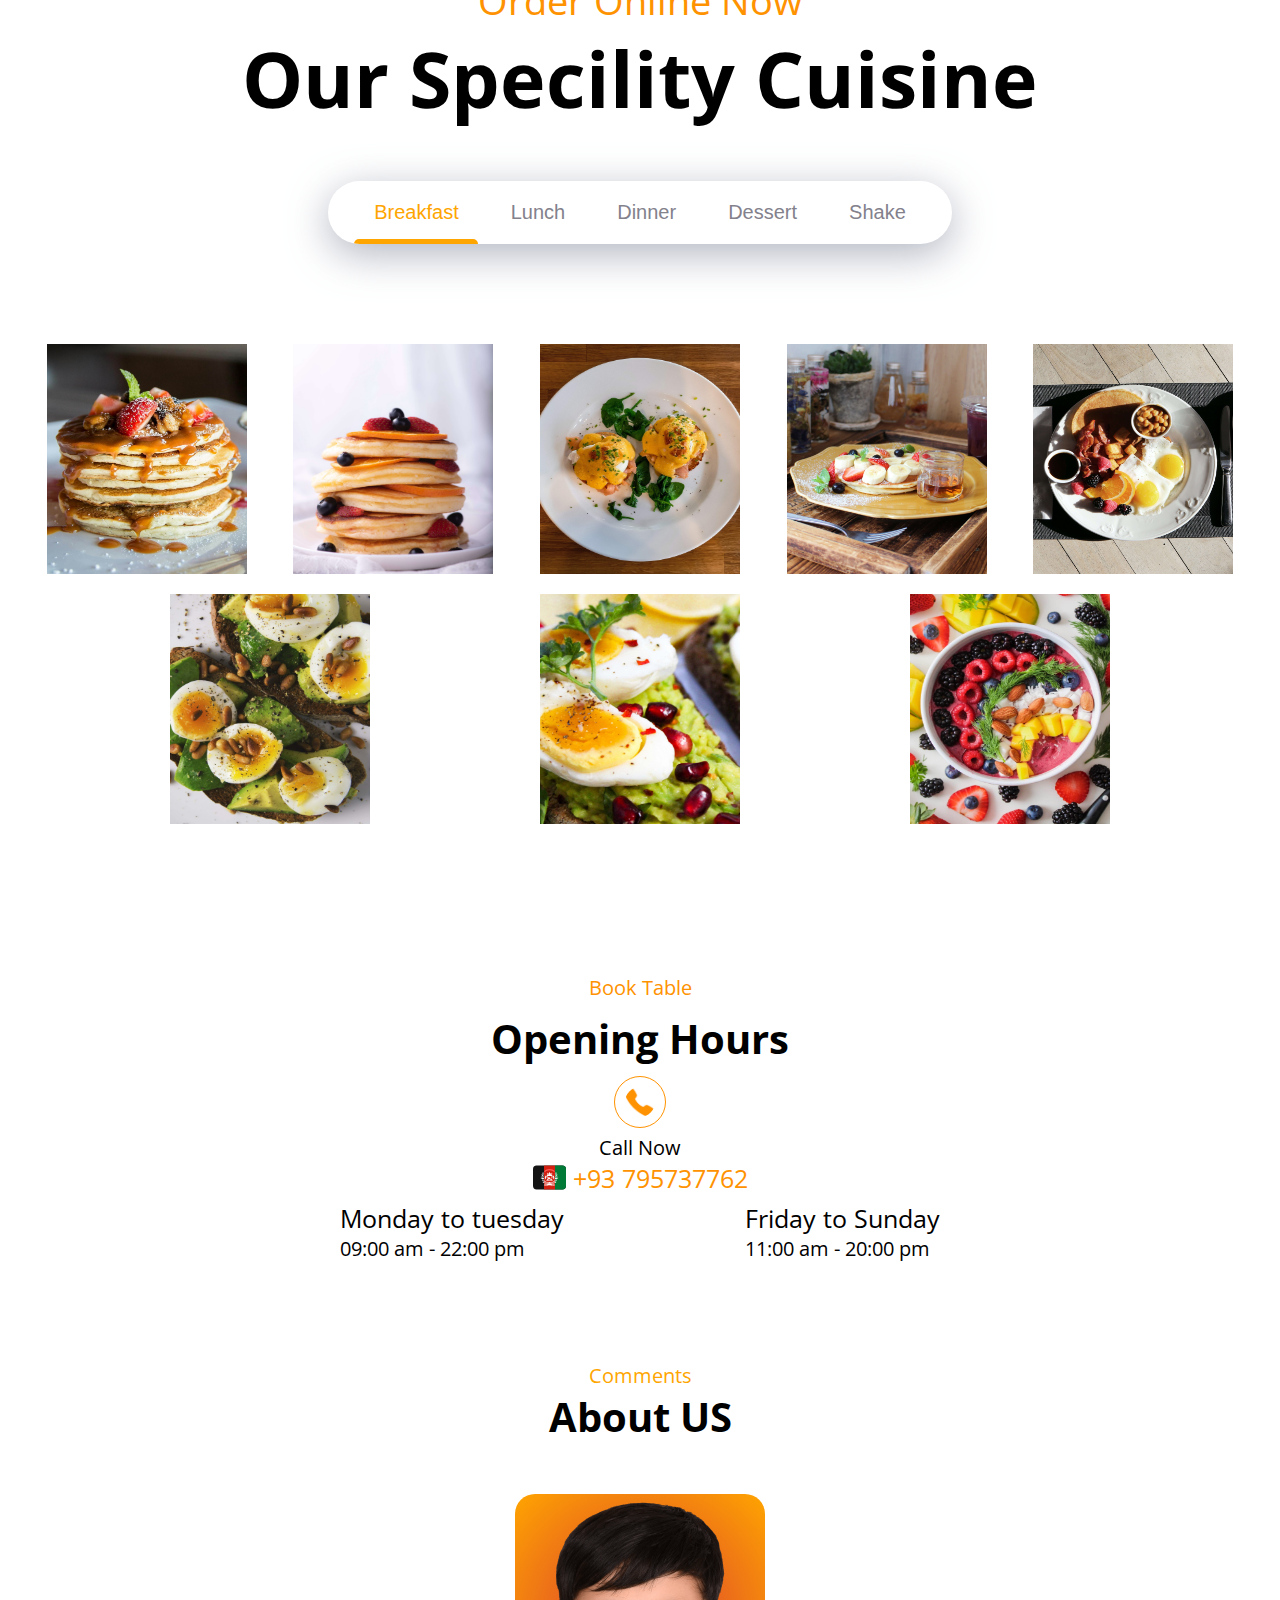
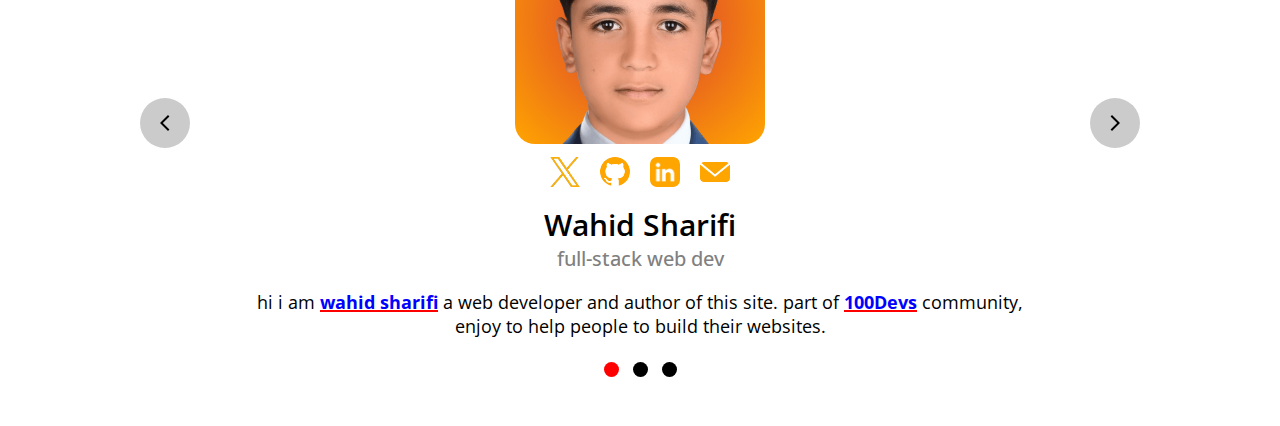
==== commit 9dd5de84: "big update" ====
--- a/index.html
+++ b/index.html
@@ -1,68 +1,118 @@
 <!DOCTYPE html>
 <html lang="en">
+
 <head>
     <meta charset="UTF-8">
     <meta name="viewport" content="width=device-width, initial-scale=1.0">
+    <meta name="description"
+        content="a restaurant were you can know about us and order delicious food with different filters for breakfast, dinner, launch, shake, dessert" />
+    <meta name="keywords" content="dev, restaurant, full-stack web dev" />
+    <meta http-equiv="X-UA-Compatible" content="IE=edge" />
+    <meta name="author" content="wahid Sharifi" />
     <title>restaurant</title>
+    <link rel="shortcut icon" href="files/img/else/food.png" type="image/x-icon">
     <link rel="stylesheet" href="style.css">
 </head>
+
 <body>
     <header id="header">
-        <img src="food.png" loading="lazy" alt="failed" width="20px">
-        <input type="checkbox" id="input-m">
-        <label for="input-m" class="menu"><div>&#x1f81a;</div></label>
-        <nav>
+        <div class="header">
+            <img src="files/img/else/food.png" loading="lazy" alt="failed" width="20px">
+            <input type="checkbox" id="input-m">
+            <label for="input-m" class="menu">
+                <div>&#x1f81a;</div>
+            </label>
+            <nav>
+                <div>
+                    <a href="#home">Home</a>
+                    <a href="#about">About Us</a>
+                    <a href="#order">Menu</a>
+                    <a href="#call">Location</a>
+                    <a href="#Comments">comments</a>
+                </div>
+                <div>
+                    <a href="#"><abbr title="favorites"><img src="files/img/else/favorite.svg" loading="lazy"
+                                alt="shop box" width="20px"></abbr></a>
+                    <a href="#"><abbr title="shop card"><img src="files/img/else/shop.png" loading="lazy" alt="shop box"
+                                width="20px"></abbr></a>
+                    <a href="#" id="pageSearch"><abbr title="Search"><img src="files/img/else/search.svg" loading="lazy"
+                                alt="search" width="20px"></abbr></a>
+                </div>
+            </nav>
+        </div>
+    </header>
+    <!-- <section id="cart">
+            <div class="cartTop">
+                <img src="files/img/else/arrow.svg" alt="" class="arrow ExitCart">
+                <h3>cart</h3>
+                <input type="checkbox">
+            </div>
+            <div class="cartItems">
+                <div class="item">
+                    <img src="files/img/menu/breakfast/breakfast1.jpg" alt="">
+                    <h4>Strawberry cake</h4>
+                </div>
+            </div>
+    </section> -->
+    <main>
+        <div class="Welcomewrap">
+            <section class="welcome" id="home">
+                <h1 id="bom">Welcome <br>To Our Cuisine <br>Restaurant</h1>
+                <form action="">
+                    <button type="reset"><img src="files/img/else/search.svg" loading="lazy" alt="search"
+                            width="20px"></button>
+                    <input type="search" placeholder="Search Here">
+                    <select>
+                        <option value="" selected disabled style="display: none;">Location</option>
+                        <optgroup label="Herat">
+                            <option value="city">city</option>
+                            <option value="Shindand">Shindand</option>
+                            <option value="zandaJan">ZandanJan</option>
+                            <option value="farsi">Farsi</option>
+                        </optgroup>
+                        <optgroup label="farah">
+                            <option value="city">city</option>
+                            <option value="toot">Toot</option>
+                            <option value="chakaw">Chakaw</option>
+                            <option value="morqhav">Morqhav</option>
+                        </optgroup>
+                    </select>
+                </form>
+                <nav class="reference">
+                    <a href="#"><abbr title="facebook"><img src="files/img/else/f.png" loading="lazy" alt="facebook"
+                                class="facebook"><span>252k</span></a></abbr>
+                    <a href="#"><abbr title="X"><img loading="lazy" src="files/img/customer/else/x.png" alt="x"
+                                class="x"><span>62k</span></abbr></a>
+                    <a href="#"><abbr title="instagram"><img loading="lazy" src="files/img/else/instagram.png"
+                                alt="instagram" class="instagram"><span>55k</span></abbr></a>
+                </nav>
+            </section>
+        </div>
+        <div class="storywrap">
             <div>
-                <a href="#home">Home</a>
-                <a href="#about">About Us</a>
-                <a href="#order">Menu</a>
-                <a href="#call">Location</a>
-                <a href="#Comments">comments</a>
+                <img src="files/img/else/story.png" alt="">
             </div>
-            <div>
-                <a href="#"><abbr title="shop card"><img src="shop.png" loading="lazy" alt="shop box" width="20px"></abbr></a>
-                <a href="#" id="pageSearch"><abbr title="Search"><img src="search.svg" loading="lazy" alt="search" width="20px"></abbr></a>
-            </div>
-        </nav>
-    </header>
-    <main>
-        <section class="welcome" id="home">
-            <h1 id="bom">Welcome <br>To Our Cuisine <br>Restaurant</h1>
-            <form action="">
-                <button type="reset"><img src="search.svg" loading="lazy" alt="search" width="20px"></button>
-                <input type="search" placeholder="Search Here">
-                <select>
-                    <option value="" selected disabled style="display: none;">Location</option>
-                    <optgroup label="Herat">
-                        <option value="city">city</option>
-                        <option value="Shindand">Shindand</option>
-                        <option value="zandaJan">ZandanJan</option>
-                        <option value="farsi">Farsi</option>
-                    </optgroup>
-                    <optgroup label="farah">
-                        <option value="city">city</option>
-                        <option value="toot">Toot</option>
-                        <option value="chakaw">Chakaw</option>
-                        <option value="morqhav">Morqhav</option>
-                    </optgroup>
-                </select>
-            </form>
-            <nav class="reference">
-                <a href="#"><abbr title="facebook"><img src="f.png" loading="lazy" alt="facebook" class="facebook"><span>252k</span></a></abbr>
-                <a href="#"><abbr title="X"><img loading="lazy" src="x.png" alt="x" class="x"><span>62k</span></abbr></a>
-                <a href="#"><abbr title="instagram"><img loading="lazy" src="image-removebg-preview.png" alt="instagram" class="instagram"><span>55k</span></abbr></a>
-            </nav>
-        </section>
-        <section class="story" id="about">
-            <span>About Us</span>
-            <h2>Discover Our Restaurant Story</h2>
-            <p>Cuisine is a team work of Cuisine Restaurant CAfe, we aim at promoting the feedstuff in dusty through the branches, we establish and through the new dishes. and integrate between different cultures. nullam quis ante, Etam sit amet orci aget eras faucibus tin cidunt. Duis leo. Sed fringilla mauris sit amet mibh. Danea sodalas sagittis magna. Aenean commado liqula. sed frinfilla mauris sit amet nibh, Donea sodalas sagittis magna. magna Aenean aemmado ligula.</p>
-            <p>Nullam quis ante. Etlam sit amet arci eget eros faucibus tinaidunt. Duis leo. Sed fringilla mouris sit amet nibh, donec sodales sagittis magna Aenean commando liqula</p>
-            <div>
-                <span>Discover Menu</span>
-                <a href="#">&#x1f81a;</a>
-            </div>
-        </section>
+            <section class="story" id="about">
+                <span>About Us</span>
+                <h2>Discover Our <br> Restaurant Story</h2>
+                <p>Cuisine is a team work of Cuisine Restaurant CAfe, we aim at promoting the feedstuff in dusty through
+                    the
+                    branches, we establish and through the new dishes. and integrate between different cultures. nullam
+                    quis
+                    ante, Etam sit amet orci aget eras faucibus tin cidunt. Duis leo. Sed fringilla mauris sit amet
+                    mibh.
+                    Danea sodalas sagittis magna. Aenean commado liqula. sed frinfilla mauris sit amet nibh, Donea
+                    sodalas
+                    sagittis magna. magna Aenean aemmado ligula.</p>
+                <p>Nullam quis ante. Etlam sit amet arci eget eros faucibus tinaidunt. Duis leo. Sed fringilla mouris
+                    sit
+                    amet nibh, donec sodales sagittis magna Aenean commando liqula</p>
+                <div>
+                    <span>Discover Menu</span>
+                    <a href="#">&#x1f81a;</a>
+                </div>
+            </section>
+        </div>
         <br style="clear: both;">
         <section class="food-nav" id="order">
             <span>Order Online Now</span>
@@ -79,386 +129,746 @@
                 <input type="radio" name="images" id="breakfast" checked>
                 <section class="breakfast-img img-center">
                     <div>
-                        <img src="breakfast/breakfast1.jpg" loading="lazy" alt="breakfast image" loading="lazy">
-                        <div class="img-about">
-                            <span>$5.00</span>
-                            <img src="5star.png" alt="4-star">
-                            <span>bread</span>
-                            <a href="breakfast/breakfast1.jpg" download="breakfast">Order</a>
-                        </div>
-                    </div>
-                    <div>
-                        <img src="breakfast/breakfast2.jpg" loading="lazy" alt="breakfast image" loading="lazy">
-                        <div class="img-about">
-                            <span>$4.50</span>
-                            <img src="5star.png" alt="3-star">
-                            <span>bread</span>
-                            <a href="breakfast/breakfast2.jpg" download="breakfast">Order</a>
-                        </div>
-                    </div>
-                    <div>
-                        <img src="breakfast/breakfast3.jpg" loading="lazy" alt="breakfast image" loading="lazy">
-                        <div class="img-about">
-                            <span>$3.40</span>
-                            <img src="5star.png" alt="3-star">
-                            <span>egg like</span>
-                            <a href="breakfast/breakfast3.jpg" download="breakfast">Order</a>
-                        </div>
-                    </div>
-                    <div>
-                        <img src="breakfast/breakfast4.jpg" loading="lazy" alt="breakfast image" loading="lazy">
-                        <div class="img-about">
-                            <span>$6.22</span>
-                            <img src="5star.png" alt="3-star">
-                            <span>fruits</span>
-                            <a href="breakfast/breakfast4.jpg" download="breakfast">Order</a>
-                        </div>
-                    </div>
-                    <div>
-                        <img src="breakfast/breakfast5.jpg" loading="lazy" alt="breakfast image" loading="lazy">
-                        <div class="img-about">
-                            <span>$10.60</span>
-                            <img src="5star.png" alt="3-star">
-                            <span>egg</span>
-                            <a href="breakfast/breakfast5.jpg" download="breakfast">Order</a>
-                        </div>
-                    </div>
-                    <div>
-                        <img src="breakfast/breakfast6.jpg" loading="lazy" alt="breakfast image" loading="lazy">
-                        <div class="img-about">
-                            <span>$15.30</span>
-                            <img src="5star.png" alt="3-star">
-                            <span>egg</span>
-                            <a href="breakfast/breakfast6.jpg" download="breakfast">Order</a>
-                        </div>
-                    </div>
-                    <div>
-                        <img src="breakfast/breakfast7.jpg" loading="lazy" alt="breakfast image" loading="lazy">
-                        <div class="img-about">
-                            <span>$15.30</span>
-                            <img src="5star.png" alt="3-star">
-                            <span>egg</span>
-                            <a href="breakfast/breakfast7.jpg" download="breakfast">Order</a>
-                        </div>
-                    </div>
-                    <div>
-                        <img src="breakfast/breakfast8.jpg" loading="lazy" alt="breakfast image" loading="lazy">
-                        <div class="img-about">
-                            <span>$30.00</span>
-                            <img src="5star.png" alt="4-star">
-                            <span>fruits</span>
-                            <a href="breakfast/breakfast8.jpg" download="breakfast">Order</a>
+                        <img src="files/img/menu/breakfast/breakfast1.jpg" loading="lazy" alt="breakfast image">
+                        <div class="img-about">
+                            <div class="img-about-center">
+                                <div class="svgContainer"></div>
+                                <div class="img-about-content">
+                                    <div>
+                                        <h2>bread</h2>
+                                    </div>
+                                    <div class="orderbutt">
+                                        <span>$5.00</span>
+                                        <div class="order"></div>
+                                    </div>
+                                </div>
+                            </div>
+                        </div>
+                    </div>
+                    <div>
+                        <img src="files/img/menu/breakfast/breakfast2.jpg" loading="lazy" alt="breakfast image">
+                        <div class="img-about">
+                            <div class="img-about-center">
+                                <div class="svgContainer">
+                                </div>
+                                <div class="img-about-content">
+                                    <div>
+                                        <h2>bread</h2>
+                                    </div>
+                                    <div class="orderbutt">
+                                        <span>$4.50</span>
+                                        <div class="order"></div>
+                                    </div>
+                                </div>
+                            </div>
+                        </div>
+                    </div>
+                    <div>
+                        <img src="files/img/menu/breakfast/breakfast3.jpg" loading="lazy" alt="breakfast image">
+                        <div class="img-about">
+                            <div class="img-about-center">
+                                <div class="svgContainer">
+                                </div>
+                                <div class="img-about-content">
+                                    <div>
+                                        <h2>egg like</h2>
+                                    </div>
+                                    <div class="orderbutt">
+                                        <span>$3.40</span>
+                                        <div class="order"></div>
+                                    </div>
+                                </div>
+                            </div>
+                        </div>
+                    </div>
+                    <div>
+                        <img src="files/img/menu/breakfast/breakfast4.jpg" loading="lazy" alt="breakfast image">
+                        <div class="img-about">
+                            <div class="img-about-center">
+                                <div class="svgContainer">
+                                </div>
+                                <div class="img-about-content">
+                                    <div>
+                                        <h2>fruits</h2>
+                                    </div>
+                                    <div class="orderbutt">
+                                        <span>$6.22</span>
+                                        <div class="order"></div>
+                                    </div>
+                                </div>
+                            </div>
+                        </div>
+                    </div>
+                    <div>
+                        <img src="files/img/menu/breakfast/breakfast5.jpg" loading="lazy" alt="breakfast image">
+                        <div class="img-about">
+                            <div class="img-about-center">
+                                <div class="svgContainer">
+                                </div>
+                                <div class="img-about-content">
+                                    <div>
+                                        <h2>egg</h2>
+                                    </div>
+                                    <div class="orderbutt">
+                                        <span>$10.60</span>
+                                        <div class="order"></div>
+                                    </div>
+                                </div>
+                            </div>
+                        </div>
+                    </div>
+                    <div>
+                        <img src="files/img/menu/breakfast/breakfast6.jpg" loading="lazy" alt="breakfast image">
+                        <div class="img-about">
+                            <div class="img-about-center">
+                                <div class="svgContainer">
+                                </div>
+                                <div class="img-about-content">
+                                    <div>
+                                        <h2>egg</h2>
+                                    </div>
+                                    <div class="orderbutt">
+                                        <span>$15.00</span>
+                                        <div class="order"></div>
+                                    </div>
+                                </div>
+                            </div>
+                        </div>
+                    </div>
+                    <div>
+                        <img src="files/img/menu/breakfast/breakfast7.jpg" loading="lazy" alt="breakfast image">
+                        <div class="img-about">
+                            <div class="img-about-center">
+                                <div class="svgContainer">
+                                </div>
+                                <div class="img-about-content">
+                                    <div>
+                                        <h2>egg</h2>
+                                    </div>
+                                    <div class="orderbutt">
+                                        <span>$15.30</span>
+                                        <div class="order"></div>
+                                    </div>
+                                </div>
+                            </div>
+                        </div>
+                    </div>
+                    <div>
+                        <img src="files/img/menu/breakfast/breakfast8.jpg" loading="lazy" alt="breakfast image">
+                        <div class="img-about">
+                            <div class="img-about-center">
+                                <div class="svgContainer">
+                                </div>
+                                <div class="img-about-content">
+                                    <div>
+                                        <h2>fruits</h2>
+                                    </div>
+                                    <div class="orderbutt">
+                                        <span>$30.00</span>
+                                        <div class="order"></div>
+                                    </div>
+                                </div>
+                            </div>
                         </div>
                     </div>
                 </section>
                 <input type="radio" name="images" id="lunch">
                 <section class="img-center">
                     <div>
-                        <img src="lunch/lunch1.jpg" loading="lazy" alt="lunch image" loading="lazy">
-                        <div class="img-about">
-                            <span>$16.00</span>
-                            <img src="5star.png" alt="-star">
-                            <span>crab</span>
-                            <a href="lunch/lunch1.jpg" download="Lunch">Order</a>
-                        </div>
-                    </div>
-                    <div>
-                        <img src="lunch/lunch2.jpg" loading="lazy" alt="lunch image" loading="lazy">
-                        <div class="img-about">
-                            <span>$15.00</span>
-                            <img src="5star.png" alt="-star">
-                            <span>grain</span>
-                            <a href="lunch/lunch2.jpg" download="Lunch">Order</a>
-                        </div>
-                    </div>
-                    <div>
-                        <img src="lunch/lunch3.jpg" loading="lazy" alt="lunch image" loading="lazy">
-                        <div class="img-about">
-                            <span>$18.00</span>
-                            <img src="5star.png" alt="-star">
-                            <span>salad</span>
-                            <a href="lunch/lunch3.jpg" download="Lunch">Order</a>
-                        </div>
-                    </div>
-                    <div>
-                        <img src="lunch/lunch4.jpg" loading="lazy" alt="lunch image" loading="lazy">
-                        <div class="img-about">
-                            <span>$22.00</span>
-                            <img src="5star.png" alt="-star">
-                            <span>soup</span>
-                            <a href="lunch/lunch4.jpg" download="Lunch">Order</a>
-                        </div>
-                    </div>
-                    <div>
-                        <img src="lunch/lunch5.jpg" loading="lazy" alt="lunch image" loading="lazy">
-                        <div class="img-about">
-                            <span>$10.00</span>
-                            <img src="5star.png" alt="-star">
-                            <span>chicken</span>
-                            <a href="lunch/lunch5.jpg" download="Lunch">Order</a>
-                        </div>
-                    </div>
-                    <div>
-                        <img src="lunch/lunch6.jpg" loading="lazy" alt="lunch image" loading="lazy">
-                        <div class="img-about">
-                            <span>$3.00</span>
-                            <img src="5star.png" alt="-star">
-                            <span>sandwich</span>
-                            <a href="lunch/lunch6.jpg" download="Lunch">Order</a>
-                        </div>
-                    </div>
-                    <div>
-                        <img src="lunch/lunch7.jpg" loading="lazy" alt="lunch image" loading="lazy">
-                        <div class="img-about">
-                            <span>$18.00</span>
-                            <img src="5star.png" alt="-star">
-                            <span>hamburger</span>
-                            <a href="lunch/lunch7.jpg" download="Lunch">Order</a>
-                        </div>
-                    </div>
-                    <div>
-                        <img src="lunch/lunch8.jpg" loading="lazy" alt="lunch image" loading="lazy">
-                        <div class="img-about">
-                            <span>$15.00</span>
-                            <img src="5star.png" alt="-star">
-                            <span>spaghetti</span>
-                            <a href="lunch/lunch8.jpg" download="Lunch">Order</a>
+                        <img src="files/img/menu/lunch/lunch1.jpg" loading="lazy" alt="lunch image">
+                        <div class="img-about">
+                            <div class="img-about-center">
+                                <div class="svgContainer">
+                                </div>
+                                <div class="img-about-content">
+                                    <div>
+                                        <h2>crab</h2>
+                                    </div>
+                                    <div class="orderbutt">
+                                        <span>$16.00</span>
+                                        <div class="order"></div>
+                                    </div>
+                                </div>
+                            </div>
+                        </div>
+                    </div>
+                    <div>
+                        <img src="files/img/menu/lunch/lunch2.jpg" loading="lazy" alt="lunch image">
+                        <div class="img-about">
+                            <div class="img-about-center">
+                                <div class="svgContainer">
+                                </div>
+                                <div class="img-about-content">
+                                    <div>
+                                        <h2>grain</h2>
+                                    </div>
+                                    <div class="orderbutt">
+                                        <span>$15.00</span>
+                                        <div class="order"></div>
+                                    </div>
+                                </div>
+                            </div>
+                        </div>
+                    </div>
+                    <div>
+                        <img src="files/img/menu/lunch/lunch3.jpg" loading="lazy" alt="lunch image">
+                        <div class="img-about">
+                            <div class="img-about-center">
+                                <div class="svgContainer">
+                                </div>
+                                <div class="img-about-content">
+                                    <div>
+                                        <h2>salad</h2>
+                                    </div>
+                                    <div class="orderbutt">
+                                        <span>$18.00</span>
+                                        <div class="order"></div>
+                                    </div>
+                                </div>
+                            </div>
+                        </div>
+                    </div>
+                    <div>
+                        <img src="files/img/menu/lunch/lunch4.jpg" loading="lazy" alt="lunch image">
+                        <div class="img-about">
+                            <div class="img-about-center">
+                                <div class="svgContainer">
+                                </div>
+                                <div class="img-about-content">
+                                    <div>
+                                        <h2>soup</h2>
+                                    </div>
+                                    <div class="orderbutt">
+                                        <span>$22.00</span>
+                                        <div class="order"></div>
+                                    </div>
+                                </div>
+                            </div>
+                        </div>
+                    </div>
+                    <div>
+                        <img src="files/img/menu/lunch/lunch5.jpg" loading="lazy" alt="lunch image">
+                        <div class="img-about">
+                            <div class="img-about-center">
+                                <div class="svgContainer">
+                                </div>
+                                <div class="img-about-content">
+                                    <div>
+                                        <h2>chicken</h2>
+                                    </div>
+                                    <div class="orderbutt">
+                                        <span>$10.00</span>
+                                        <div class="order"></div>
+                                    </div>
+                                </div>
+                            </div>
+                        </div>
+                    </div>
+                    <div>
+                        <img src="files/img/menu/lunch/lunch6.jpg" loading="lazy" alt="lunch image">
+                        <div class="img-about">
+                            <div class="img-about-center">
+                                <div class="svgContainer">
+                                </div>
+                                <div class="img-about-content">
+                                    <div>
+                                        <h2>sandwich</h2>
+                                    </div>
+                                    <div class="orderbutt">
+                                        <span>$3.00</span>
+                                        <div class="order"></div>
+                                    </div>
+                                </div>
+                            </div>
+                        </div>
+                    </div>
+                    <div>
+                        <img src="files/img/menu/lunch/lunch7.jpg" loading="lazy" alt="lunch image">
+                        <div class="img-about">
+                            <div class="img-about-center">
+                                <div class="svgContainer">
+                                </div>
+                                <div class="img-about-content">
+                                    <div>
+                                        <h2>hamburger</h2>
+                                    </div>
+                                    <div class="orderbutt">
+                                        <span>$18.00</span>
+                                        <div class="order"></div>
+                                    </div>
+                                </div>
+                            </div>
+                        </div>
+                    </div>
+                    <div>
+                        <img src="files/img/menu/lunch/lunch8.jpg" loading="lazy" alt="lunch image">
+                        <div class="img-about">
+                            <div class="img-about-center">
+                                <div class="svgContainer">
+                                </div>
+                                <div class="img-about-content">
+                                    <div>
+                                        <h2>spaghetti</h2>
+                                    </div>
+                                    <div class="orderbutt">
+                                        <span>$15.00</span>
+                                        <div class="order"></div>
+                                    </div>
+                                </div>
+                            </div>
                         </div>
                     </div>
                 </section>
                 <input type="radio" name="images" id="dinner">
                 <section class="img-center">
                     <div>
-                        <img src="dinner/dinner1.jpg" loading="lazy" alt="dinner image" loading="lazy">
-                        <div class="img-about">
-                            <span>$15.00</span>
-                            <img src="5star.png" alt="-star">
-                            <span>fish</span>
-                            <a href="dinner/dinner1.jpg" download="Dinner">Order</a>
-                        </div>
-                    </div>
-                    <div>
-                        <img src="dinner/dinner2.jpg" loading="lazy" alt="dinner image" loading="lazy">
-                        <div class="img-about">
-                            <span>$31.00</span>
-                            <img src="5star.png" alt="-star">
-                            <span>spaghetti</span>
-                            <a href="dinner/dinner2.jpg" download="Dinner">Order</a>
-                        </div>
-                    </div>
-                    <div>
-                        <img src="dinner/dinner3.jpg" loading="lazy" alt="dinner image" loading="lazy">
-                        <div class="img-about">
-                            <span>$32.00</span>
-                            <img src="5star.png" alt="-star">
-                            <span>spaghetti</span>
-                            <a href="dinner/dinner3.jpg" download="Dinner">Order</a>
-                        </div>
-                    </div>
-                    <div>
-                        <img src="dinner/dinner4.jpg" loading="lazy" alt="dinner image" loading="lazy">
-                        <div class="img-about">
-                            <span>$33.00</span>
-                            <img src="5star.png" alt="-star">
-                            <span>spaghetti</span>
-                            <a href="dinner/dinner4.jpg" download="Dinner">Order</a>
-                        </div>
-                    </div>
-                    <div>
-                        <img src="dinner/dinner5.jpg" loading="lazy" alt="dinner image" loading="lazy">
-                        <div class="img-about">
-                            <span>$34.00</span>
-                            <img src="5star.png" alt="-star">
-                            <span>rice</span>
-                            <a href="dinner/dinner5.jpg" download="Dinner">Order</a>
-                        </div>
-                    </div>
-                    <div>
-                        <img src="dinner/dinner6.jpg" loading="lazy" alt="dinner image" loading="lazy">
-                        <div class="img-about">
-                            <span>$35.00</span>
-                            <img src="5star.png" alt="-star">
-                            <span>chicken</span>
-                            <a href="dinner/dinner6.jpg" download="Dinner">Order</a>
-                        </div>
-                    </div>
-                    <div>
-                        <img src="dinner/dinner7.jpg" loading="lazy" alt="dinner image" loading="lazy">
-                        <div class="img-about">
-                            <span>$20.00</span>
-                            <img src="5star.png" alt="-star">
-                            <span>chicken</span>
-                            <a href="dinner/dinner7.jpg" download="Dinner">Order</a>
-                        </div>
-                    </div>
-                    <div>
-                        <img src="dinner/dinner8.jpg" loading="lazy" alt="dinner image" loading="lazy">
-                        <div class="img-about">
-                            <span>$10.00</span>
-                            <img src="5star.png" alt="-star">
-                            <span>chicken</span>
-                            <a href="dinner/dinner8.jpg" download="Dinner">Order</a>
+                        <img src="files/img/menu/dinner/dinner1.jpg" loading="lazy" alt="dinner image">
+                        <div class="img-about">
+                            <div class="img-about-center">
+                                <div class="svgContainer">
+                                </div>
+                                <div class="img-about-content">
+                                    <div>
+                                        <h2>fish</h2>
+                                    </div>
+                                    <div class="orderbutt">
+                                        <span>$15.00</span>
+                                        <div class="order"></div>
+                                    </div>
+                                </div>
+                            </div>
+                        </div>
+                    </div>
+                    <div>
+                        <img src="files/img/menu/dinner/dinner2.jpg" loading="lazy" alt="dinner image">
+                        <div class="img-about">
+                            <div class="img-about-center">
+                                <div class="svgContainer">
+                                </div>
+                                <div class="img-about-content">
+                                    <div>
+                                        <h2>spaghetti</h2>
+                                    </div>
+                                    <div class="orderbutt">
+                                        <span>$31.00</span>
+                                        <div class="order"></div>
+                                    </div>
+                                </div>
+                            </div>
+                        </div>
+                    </div>
+                    <div>
+                        <img src="files/img/menu/dinner/dinner3.jpg" loading="lazy" alt="dinner image">
+                        <div class="img-about">
+                            <div class="img-about-center">
+                                <div class="svgContainer">
+                                </div>
+                                <div class="img-about-content">
+                                    <div>
+                                        <h2>spaghetti</h2>
+                                    </div>
+                                    <div class="orderbutt">
+                                        <span>$32.00</span>
+                                        <div class="order"></div>
+                                    </div>
+                                </div>
+                            </div>
+                        </div>
+                    </div>
+                    <div>
+                        <img src="files/img/menu/dinner/dinner4.jpg" loading="lazy" alt="dinner image">
+                        <div class="img-about">
+                            <div class="img-about-center">
+                                <div class="svgContainer">
+                                </div>
+                                <div class="img-about-content">
+                                    <div>
+                                        <h2>spaghetti</h2>
+                                    </div>
+                                    <div class="orderbutt">
+                                        <span>$33.00</span>
+                                        <div class="order"></div>
+                                    </div>
+                                </div>
+                            </div>
+                        </div>
+                    </div>
+                    <div>
+                        <img src="files/img/menu/dinner/dinner5.jpg" loading="lazy" alt="dinner image">
+                        <div class="img-about">
+                            <div class="img-about-center">
+                                <div class="svgContainer">
+                                </div>
+                                <div class="img-about-content">
+                                    <div>
+                                        <h2>rice</h2>
+                                    </div>
+                                    <div class="orderbutt">
+                                        <span>$34.00</span>
+                                        <div class="order"></div>
+                                    </div>
+                                </div>
+                            </div>
+                        </div>
+                    </div>
+                    <div>
+                        <img src="files/img/menu/dinner/dinner6.jpg" loading="lazy" alt="dinner image">
+                        <div class="img-about">
+                            <div class="img-about-center">
+                                <div class="svgContainer">
+                                </div>
+                                <div class="img-about-content">
+                                    <div>
+                                        <h2>chicken</h2>
+                                    </div>
+                                    <div class="orderbutt">
+                                        <span>$35.00</span>
+                                        <div class="order"></div>
+                                    </div>
+                                </div>
+                            </div>
+                        </div>
+                    </div>
+                    <div>
+                        <img src="files/img/menu/dinner/dinner7.jpg" loading="lazy" alt="dinner image">
+                        <div class="img-about">
+                            <div class="img-about-center">
+                                <div class="svgContainer">
+                                </div>
+                                <div class="img-about-content">
+                                    <div>
+                                        <h2>chicken</h2>
+                                    </div>
+                                    <div class="orderbutt">
+                                        <span>$20.00</span>
+                                        <div class="order"></div>
+                                    </div>
+                                </div>
+                            </div>
+                        </div>
+                    </div>
+                    <div>
+                        <img src="files/img/menu/dinner/dinner8.jpg" loading="lazy" alt="dinner image">
+                        <div class="img-about">
+                            <div class="img-about-center">
+                                <div class="svgContainer">
+                                </div>
+                                <div class="img-about-content">
+                                    <div>
+                                        <h2>chicken</h2>
+                                    </div>
+                                    <div class="orderbutt">
+                                        <span>$10.00</span>
+                                        <div class="order"></div>
+                                    </div>
+                                </div>
+                            </div>
                         </div>
                     </div>
                 </section>
                 <input type="radio" name="images" id="dessert">
                 <section class="img-center">
                     <div>
-                        <img src="dessert/dessert1.jpg" loading="lazy" alt="dessert image" loading="lazy">
-                        <div class="img-about">
-                            <span>$1.00</span>
-                            <img src="5star.png" alt="-star">
-                            <span>Strawberry cake</span>
-                            <a href="dessert/dessert1.jpg" download="Dessert">Order</a>
-                        </div>
-                    </div>
-                    <div>
-                        <img src="dessert/dessert2.jpg" loading="lazy" alt="dessert image" loading="lazy">
-                        <div class="img-about">
-                            <span>$2.00</span>
-                            <img src="5star.png" alt="-star">
-                            <span>Strawberry cake</span>
-                            <a href="dessert/dessert2.jpg" download="Dessert">Order</a>
-                        </div>
-                    </div>
-                    <div>
-                        <img src="dessert/dessert3.jpg" loading="lazy" alt="dessert image" loading="lazy">
-                        <div class="img-about">
-                            <span>$3.00</span>
-                            <img src="5star.png" alt="-star">
-                            <span>fruits cake</span>
-                            <a href="dessert/dessert3.jpg" download="Dessert">Order</a>
-                        </div>
-                    </div>
-                    <div>
-                        <img src="dessert/dessert4.jpg" loading="lazy" alt="dessert image" loading="lazy">
-                        <div class="img-about">
-                            <span>$4.00</span>
-                            <img src="5star.png" alt="-star">
-                            <span>fruits pie</span>
-                            <a href="dessert/dessert4.jpg" download="Dessert">Order</a>
-                        </div>
-                    </div>
-                    <div>
-                        <img src="dessert/dessert5.jpg" loading="lazy" alt="dessert image" loading="lazy">
-                        <div class="img-about">
-                            <span>$5.00</span>
-                            <img src="5star.png" alt="-star">
-                            <span>Strawberry</span>
-                            <a href="dessert/dessert5.jpg" download="Dessert">Order</a>
-                        </div>
-                    </div>
-                    <div>
-                        <img src="dessert/dessert6.jpg" loading="lazy" alt="dessert image" loading="lazy">
-                        <div class="img-about">
-                            <span>$8.00</span>
-                            <img src="5star.png" alt="-star">
-                            <span>chocolate</span>
-                            <a href="dessert/dessert6.jpg" download="Dessert">Order</a>
-                        </div>
-                    </div>
-                    <div>
-                        <img src="dessert/dessert7.jpg" loading="lazy" alt="dessert image" loading="lazy">
-                        <div class="img-about">
-                            <span>$6.00</span>
-                            <img src="5star.png" alt="-star">
-                            <span>chocolate cake</span>
-                            <a href="dessert/dessert7.jpg" download="Dessert">Order</a>
-                        </div>
-                    </div>
-                    <div>
-                        <img src="dessert/dessert8.jpg" loading="lazy" alt="dessert image" loading="lazy">
-                        <div class="img-about">
-                            <span>$13.00</span>
-                            <img src="5star.png" alt="-star">
-                            <span>chocolate cake with Strawberry</span>
-                            <a href="dessert/dessert8.jpg" download="Dessert">Order</a>
+                        <img src="files/img/menu/dessert/dessert1.jpg" loading="lazy" alt="dessert image">
+                        <div class="img-about">
+                            <div class="img-about-center">
+                                <div class="svgContainer">
+                                </div>
+                                <div class="img-about-content">
+                                    <div>
+                                        <h2>Strawberry cake</h2>
+                                    </div>
+                                    <div class="orderbutt">
+                                        <span>$10.00</span>
+                                        <div class="order"></div>
+                                    </div>
+                                </div>
+                            </div>
+                        </div>
+                    </div>
+                    <div>
+                        <img src="files/img/menu/dessert/dessert2.jpg" loading="lazy" alt="dessert image">
+                        <div class="img-about">
+                            <div class="img-about-center">
+                                <div class="svgContainer">
+                                </div>
+                                <div class="img-about-content">
+                                    <div>
+                                        <h2>Strawberry cake</h2>
+                                    </div>
+                                    <div class="orderbutt">
+                                        <span>$20.00</span>
+                                        <div class="order"></div>
+                                    </div>
+                                </div>
+                            </div>
+                        </div>
+                    </div>
+                    <div>
+                        <img src="files/img/menu/dessert/dessert3.jpg" loading="lazy" alt="dessert image">
+                        <div class="img-about">
+                            <div class="img-about-center">
+                                <div class="svgContainer">
+                                </div>
+                                <div class="img-about-content">
+                                    <div>
+                                        <h2>fruits cake</h2>
+                                    </div>
+                                    <div class="orderbutt">
+                                        <span>$15.00</span>
+                                        <div class="order"></div>
+                                    </div>
+                                </div>
+                            </div>
+                        </div>
+                    </div>
+                    <div>
+                        <img src="files/img/menu/dessert/dessert4.jpg" loading="lazy" alt="dessert image">
+                        <div class="img-about">
+                            <div class="img-about-center">
+                                <div class="svgContainer">
+                                </div>
+                                <div class="img-about-content">
+                                    <div>
+                                        <h2>fruits pie</h2>
+                                    </div>
+                                    <div class="orderbutt">
+                                        <span>$6.00</span>
+                                        <div class="order"></div>
+                                    </div>
+                                </div>
+                            </div>
+                        </div>
+                    </div>
+                    <div>
+                        <img src="files/img/menu/dessert/dessert5.jpg" loading="lazy" alt="dessert image">
+                        <div class="img-about">
+                            <div class="img-about-center">
+                                <div class="svgContainer">
+                                </div>
+                                <div class="img-about-content">
+                                    <div>
+                                        <h2>Strawberry</h2>
+                                    </div>
+                                    <div class="orderbutt">
+                                        <span>$5.00</span>
+                                        <div class="order"></div>
+                                    </div>
+                                </div>
+                            </div>
+                        </div>
+                    </div>
+                    <div>
+                        <img src="files/img/menu/dessert/dessert6.jpg" loading="lazy" alt="dessert image">
+                        <div class="img-about">
+                            <div class="img-about-center">
+                                <div class="svgContainer">
+                                </div>
+                                <div class="img-about-content">
+                                    <div>
+                                        <h2>chocolate</h2>
+                                    </div>
+                                    <div class="orderbutt">
+                                        <span>$8.00</span>
+                                        <div class="order"></div>
+                                    </div>
+                                </div>
+                            </div>
+                        </div>
+                    </div>
+                    <div>
+                        <img src="files/img/menu/dessert/dessert7.jpg" loading="lazy" alt="dessert image">
+                        <div class="img-about">
+                            <div class="img-about-center">
+                                <div class="svgContainer">
+                                </div>
+                                <div class="img-about-content">
+                                    <div>
+                                        <h2>chocolate cake</h2>
+                                    </div>
+                                    <div class="orderbutt">
+                                        <span>$6.00</span>
+                                        <div class="order"></div>
+                                    </div>
+                                </div>
+                            </div>
+                        </div>
+                    </div>
+                    <div>
+                        <img src="files/img/menu/dessert/dessert8.jpg" loading="lazy" alt="dessert image">
+                        <div class="img-about">
+                            <div class="img-about-center">
+                                <div class="svgContainer">
+                                </div>
+                                <div class="img-about-content">
+                                    <div>
+                                        <h2>chocolate cake</h2>
+                                    </div>
+                                    <div class="orderbutt">
+                                        <span>$13.00</span>
+                                        <div class="order"></div>
+                                    </div>
+                                </div>
+                            </div>
                         </div>
                     </div>
                 </section>
                 <input type="radio" name="images" id="shake">
                 <section class="img-center">
                     <div>
-                        <img src="shake/shake1.jpg" loading="lazy" alt="shake image" loading="lazy">
-                        <div class="img-about">
-                            <span>$13.00</span>
-                            <img src="5star.png" alt="-star">
-                            <span>lemon shake</span>
-                            <a href="shake/shake1.jpg" download="Shake">Order</a>
-                        </div>
-                    </div>
-                    <div>
-                        <img src="shake/shake2.jpg" loading="lazy" alt="shake image" loading="lazy">
-                        <div class="img-about">
-                            <span>$3.00</span>
-                            <img src="5star.png" alt="-star">
-                            <span>kiwi shake</span>
-                            <a href="shake/shake2.jpg" download="Shake">Order</a>
-                        </div>
-                    </div>
-                    <div>
-                        <img src="shake/shake3.jpg" loading="lazy" alt="shake image" loading="lazy">
-                        <div class="img-about">
-                            <span>$113.00</span>
-                            <img src="5star.png" alt="-star">
-                            <span>Strawberry shake</span>
-                            <a href="shake/shake3.jpg" download="Shake">Order</a>
-                        </div>
-                    </div>
-                    <div>
-                        <img src="shake/shake4.jpg" loading="lazy" alt="shake image" loading="lazy">
-                        <div class="img-about">
-                            <span>$33.00</span>
-                            <img src="5star.png" alt="-star">
-                            <span>grape shake</span>
-                            <a href="shake/shake4.jpg" download="Shake">Order</a>
-                        </div>
-                    </div>
-                    <div>
-                        <img src="shake/shake5.jpg" loading="lazy" alt="shake image" loading="lazy">
-                        <div class="img-about">
-                            <span>$7.00</span>
-                            <img src="5star.png" alt="-star">
-                            <span>coffee shake</span>
-                            <a href="shake/shake5.jpg" download="Shake">Order</a>
-                        </div>
-                    </div>
-                    <div>
-                        <img src="shake/shake6.jpg" loading="lazy" alt="shake image" loading="lazy">
-                        <div class="img-about">
-                            <span>$3.50</span>
-                            <img src="5star.png" alt="-star">
-                            <span>Strawberry shake</span>
-                            <a href="shake/shake6.jpg" download="Shake">Order</a>
-                        </div>
-                    </div>
-                    <div>
-                        <img src="shake/shake7.jpg" loading="lazy" alt="shake image" loading="lazy">
-                        <div class="img-about">
-                            <span>$5.40</span>
-                            <img src="5star.png" alt="-star">
-                            <span>nuts shake</span>
-                            <a href="shake/shake7.jpg" download="Shake">Order</a>
-                        </div>
-                    </div>
-                    <div>
-                        <img src="shake/shake8.jpg" loading="lazy" alt="shake image" loading="lazy">
-                        <div class="img-about">
-                            <span>$6.50</span>
-                            <img src="5star.png" alt="-star">
-                            <span>fruits shake</span>
-                            <a href="shake/shake8.jpg" download="Shake">Order</a>
+                        <img src="files/img/menu/shake/shake1.jpg" loading="lazy" alt="shake image">
+                        <div class="img-about">
+                            <div class="img-about-center">
+                                <div class="svgContainer">
+                                </div>
+                                <div class="img-about-content">
+                                    <div>
+                                        <h2>lemon shake</h2>
+                                    </div>
+                                    <div class="orderbutt">
+                                        <span>$13.00</span>
+                                        <div class="order"></div>
+                                    </div>
+                                </div>
+                            </div>
+                        </div>
+                    </div>
+                    <div>
+                        <img src="files/img/menu/shake/shake2.jpg" loading="lazy" alt="shake image">
+                        <div class="img-about">
+                            <div class="img-about-center">
+                                <div class="svgContainer">
+                                </div>
+                                <div class="img-about-content">
+                                    <div>
+                                        <h2>kiwi shake</h2>
+                                    </div>
+                                    <div class="orderbutt">
+                                        <span>$3.00</span>
+                                        <div class="order"></div>
+                                    </div>
+                                </div>
+                            </div>
+                        </div>
+                    </div>
+                    <div>
+                        <img src="files/img/menu/shake/shake3.jpg" loading="lazy" alt="shake image">
+                        <div class="img-about">
+                            <div class="img-about-center">
+                                <div class="svgContainer">
+                                </div>
+                                <div class="img-about-content">
+                                    <div>
+                                        <h2>Strawberry shake</h2>
+                                    </div>
+                                    <div class="orderbutt">
+                                        <span>$95.00</span>
+                                        <div class="order"></div>
+                                    </div>
+                                </div>
+                            </div>
+                        </div>
+                    </div>
+                    <div>
+                        <img src="files/img/menu/shake/shake4.jpg" loading="lazy" alt="shake image">
+                        <div class="img-about">
+                            <div class="img-about-center">
+                                <div class="svgContainer">
+                                </div>
+                                <div class="img-about-content">
+                                    <div>
+                                        <h2>grape shake</h2>
+                                    </div>
+                                    <div class="orderbutt">
+                                        <span>$33.00</span>
+                                        <div class="order"></div>
+                                    </div>
+                                </div>
+                            </div>
+                        </div>
+                    </div>
+                    <div>
+                        <img src="files/img/menu/shake/shake5.jpg" loading="lazy" alt="shake image">
+                        <div class="img-about">
+                            <div class="img-about-center">
+                                <div class="svgContainer">
+                                </div>
+                                <div class="img-about-content">
+                                    <div>
+                                        <h2>coffee shake</h2>
+                                    </div>
+                                    <div class="orderbutt">
+                                        <span>$7.00</span>
+                                        <div class="order"></div>
+                                    </div>
+                                </div>
+                            </div>
+                        </div>
+                    </div>
+                    <div>
+                        <img src="files/img/menu/shake/shake6.jpg" loading="lazy" alt="shake image">
+                        <div class="img-about">
+                            <div class="img-about-center">
+                                <div class="svgContainer">
+                                </div>
+                                <div class="img-about-content">
+                                    <div>
+                                        <h2>Strawberry shake</h2>
+                                    </div>
+                                    <div class="orderbutt">
+                                        <span>$3.50</span>
+                                        <div class="order"></div>
+                                    </div>
+                                </div>
+                            </div>
+                        </div>
+                    </div>
+                    <div>
+                        <img src="files/img/menu/shake/shake7.jpg" loading="lazy" alt="shake image">
+                        <div class="img-about">
+                            <div class="img-about-center">
+                                <div class="svgContainer">
+                                </div>
+                                <div class="img-about-content">
+                                    <div>
+                                        <h2>nuts shake</h2>
+                                    </div>
+                                    <div class="orderbutt">
+                                        <span>$5.40</span>
+                                        <div class="order"></div>
+                                    </div>
+                                </div>
+                            </div>
+                        </div>
+                    </div>
+                    <div>
+                        <img src="files/img/menu/shake/shake8.jpg" loading="lazy" alt="shake image">
+                        <div class="img-about">
+                            <div class="img-about-center">
+                                <div class="svgContainer">
+                                </div>
+                                <div class="img-about-content">
+                                    <div>
+                                        <h2>fruits shake</h2>
+                                    </div>
+                                    <div class="orderbutt">
+                                        <span>$6.50</span>
+                                        <div class="order"></div>
+                                    </div>
+                                </div>
+                            </div>
                         </div>
                     </div>
                 </section>
             </article>
+            <section #="popup"></section>
         </section>
         <section class="callme" id="call">
             <span class="book">Book Table</span>
             <h3>Opening Hours</h3>
-            <a href="tel:+90795737762"><img src="call.png" loading="lazy" alt="call"></a>
+            <a href="tel:+90795737762"><img src="files/img/else/call.png" loading="lazy" alt="call"></a>
             <span id="call">Call Now</span>
-            <div><img src="af.svg" loading="lazy" alt=""><span> +93 795737762</span></div>
+            <div><img src="files/img/else/af.svg" loading="lazy" alt=""><span> +93 795737762</span></div>
             <div class="date">
                 <div>
                     <span>Monday to tuesday</span>
@@ -472,54 +882,84 @@
         </section>
         <section id="Comments">
             <span>Comments</span>
-            <h3>Customers Say</h3>
-            <input type="radio" name="person" id="person-start" checked>
-            <div class="comment" id="wahid">
-                <img src="customer/wahid.png" loading="lazy" alt="Customer picture" loading="lazy">
-                <div id="link-field">
-                    <a href="https://twitter.com/wahidAhsharifi" target="_blank"><abbr title="X"><img src="x.png" alt="X" loading="lazy"></abbr></a>
-                    <a href="https://github.com/WahidAhmadsharifi" target="_blank"><abbr title="GitHub"><img src="GitHub.png" loading="lazy" alt="GitHub" loading="lazy"></abbr></a>
-                    <a href="https://www.linkedin.com/in/wahid-ahmad-sharifi-391a61257/" target="_blank"><abbr title="Linkden"><img src="linkden.png" loading="lazy" alt="Linkden" loading="lazy"></abbr></a>
-                    <a href="mailto:thesharifi.wahid@gmail.com"><abbr title="Mail"><img src="mail.png" loading="lazy" alt="Mail" loading="lazy"></abbr></a>
+            <h3>About US</h3>
+            <section id="commentsWrap">
+                <div><img src="files/img/else/arrow.svg" alt="" class="arrow" id="leftArrow"></div>
+                <div id="commentContent">
+                    <div class="comment" id="wahid">
+                        <img src="files/img/customer/wahid.png" loading="lazy" alt="Customer picture" loading="lazy">
+                        <div id="link-field">
+                            <a href="https://twitter.com/wahidAhsharifi" target="_blank"><abbr title="X"><img
+                                        src="files/img/customer/else/x.png" alt="X" loading="lazy"></abbr></a>
+                            <a href="https://github.com/Wahidahsharifi" target="_blank"><abbr title="GitHub"><img
+                                        src="files/img/customer/else/GitHub.png" loading="lazy" alt="GitHub"
+                                        loading="lazy"></abbr></a>
+                            <a href="https://www.linkedin.com/in/wahid-ahmad-sharifi-391a61257/" target="_blank"><abbr
+                                    title="Linkden"><img src="files/img/customer/else/linkden.png" loading="lazy"
+                                        alt="Linkden" loading="lazy"></abbr></a>
+                            <a href="mailto:thesharifi.wahid@gmail.com"><abbr title="Mail"><img
+                                        src="files/img/customer/else/mail.png" loading="lazy" alt="Mail"
+                                        loading="lazy"></abbr></a>
+                        </div>
+                        <span>Wahid Sharifi</span>
+                        <span>full-stack web dev</span>
+                        <p>hi i am <a href="https://wahidahsharifi.github.io/portfolio/" class="name">wahid sharifi</a>
+                            a web developer and author of this site. part of <a
+                                href="https://leonnoel.com/100devs/">100Devs</a> community, enjoy to help people to
+                            build their websites.</p>
+                    </div>
+                    <div class="comment" id="salaam">
+                        <img src="files/img/customer/salaam.jpg" loading="lazy" alt="Customer picture" loading="lazy">
+                        <div id="link-field">
+                            <a href="https://twitter.com/salaam_azimi" target="_blank"><abbr title="X"><img
+                                        src="files/img/customer/else/x.png" loading="lazy" alt="X"
+                                        loading="lazy"></abbr></a>
+                            <a href="https://github.com/Wahidahsharifi" target="_blank"><abbr title="GitHub"><img
+                                        src="files/img/customer/else/GitHub.png" loading="lazy" alt="GitHub"
+                                        loading="lazy"></abbr></a>
+                            <a href="https://www.linkedin.com/in/wahid-ahmad-sharifi-391a61257/" target="_blank"><abbr
+                                    title="Linkden"><img src="files/img/customer/else/linkden.png" loading="lazy"
+                                        alt="Linkden" loading="lazy"></abbr></a>
+                            <a href="mailto:salaamazimi21@gmail.com"><abbr title="Mail"><img
+                                        src="files/img/customer/else/mail.png" alt="Mail" loading="lazy"></abbr></a>
+                        </div>
+                        <span>Mr. Salaam Azimi</span>
+                        <span>front-end dev</span>
+                        <p>hi i am Salaam Azimi a front-end web developer with skills in HTML CSS JS, i am working on <a
+                                href="https://kentcdodds.com/" class="name">Kent C. Dodds</a> project</p>
+                    </div>
+                    <div class="comment" id="elyas">
+                        <img src="files/img/customer/elyas.jpg" loading="lazy" alt="Customer picture" loading="lazy">
+                        <div id="link-field">
+                            <a href="https://twitter.com/elyasAhsharifi" target="_blank"><abbr title="X"><img
+                                        src="files/img/customer/else/x.png" loading="lazy" alt="X"
+                                        loading="lazy"></abbr></a>
+                            <a href="https://github.com/WahidAhmadsharifi" target="_blank"><abbr title="GitHub"><img
+                                        src="files/img/customer/else/GitHub.png" loading="lazy" alt="GitHub"
+                                        loading="lazy"></abbr></a>
+                            <a href="https://www.linkedin.com/in/wahid-ahmad-sharifi-391a61257/" target="_blank"><abbr
+                                    title="Linkden"><img src="files/img/customer/else/linkden.png" loading="lazy"
+                                        alt="Linkden" loading="lazy"></abbr></a>
+                            <a href="mailto:salaamazimi21@gmail.com"><abbr title="Mail"><img
+                                        src="files/img/customer/else/mail.png" alt="Mail" loading="lazy"></abbr></a>
+                        </div>
+                        <span>Mr. Elyas Sharifi</span>
+                        <span>full-stack web dev</span>
+                        <p>hi i am Elyas Sharifi. I'm learning full-stack web development with <a
+                                href="https://leonnoel.com/100devs/">100Devs</a>, HTML CSS learning JS, My specialty is
+                            to become a full-stack web developer.</p>
+                    </div>
                 </div>
-                <span>Wahid Sharifi</span>
-                <span>full-stack web dev</span>
-                <p>hi i am <a href="https://wahidahsharifi.netlify.app">wahid sharifi</a> a web developer and author of this site. part of <a href="https://leonnoel.com/100devs/">#100Devs</a> community, enjoy to help people and companies to build websites.</p>
-            </div>
-            <input type="radio" name="person" id="one">
-            <div class="comment" id="salaam">
-                <img src="customer/salaam.jpg" loading="lazy" alt="Customer picture" loading="lazy">
-                <div id="link-field">
-                    <a href="https://twitter.com/salaam_azimi" target="_blank"><abbr title="X"><img src="x.png" loading="lazy" alt="X" loading="lazy"></abbr></a>
-                    <a href="https://github.com/WahidAhmadsharifi" target="_blank"><abbr title="GitHub"><img src="GitHub.png" loading="lazy" alt="GitHub" loading="lazy"></abbr></a>
-                    <a href="https://www.linkedin.com/in/wahid-ahmad-sharifi-391a61257/" target="_blank"><abbr title="Linkden"><img src="linkden.png" loading="lazy" alt="Linkden" loading="lazy"></abbr></a>
-                    <a href="mailto:salaamazimi21@gmail.com"><abbr title="Mail"><img src="mail.png" alt="Mail" loading="lazy"></abbr></a>
-                </div>
-                <span>Mr. Salaam Azimi</span>
-                <span>front-end dev</span>
-                <p>Lorem, ipsum dolor sit amet consectetur adipisicing elit. Ipsam dignissimos adipisci iure voluptas quae obcaecati natus? Rem, corporis vel, temporibus deserunt, earum consequatur nemo necessitatibus minus voluptatum laborum voluptates molestias.</p>
-            </div>
-            <input type="radio" name="person" id="two">
-            <div class="comment" id="elyas">
-                <img src="customer/elyas.jpg" loading="lazy" alt="Customer picture" loading="lazy">
-                <div id="link-field">
-                    <a href="https://twitter.com/ElyasSharifi48" target="_blank"><abbr title="X"><img src="x.png" loading="lazy" alt="X" loading="lazy"></abbr></a>
-                    <a href="https://github.com/WahidAhmadsharifi" target="_blank"><abbr title="GitHub"><img src="GitHub.png" loading="lazy" alt="GitHub" loading="lazy"></abbr></a>
-                    <a href="https://www.linkedin.com/in/wahid-ahmad-sharifi-391a61257/" target="_blank"><abbr title="Linkden"><img src="linkden.png" loading="lazy" alt="Linkden" loading="lazy"></abbr></a>
-                    <a href="mailto:salaamazimi21@gmail.com"><abbr title="Mail"><img src="mail.png" alt="Mail" loading="lazy"></abbr></a>
-                </div>
-                <span>Mr. Elyas Sharifi</span>
-                <span>full-stack web dev</span>
-                <p>Lorem, ipsum dolor sit amet consectetur adipisicing elit. Ipsam dignissimos adipisci iure voluptas quae obcaecati natus? Rem, corporis vel, temporibus deserunt, earum consequatur nemo necessitatibus minus voluptatum laborum voluptates molestias.</p>
-            </div>
-            <input type="radio" name="person" id="three">
+                <div><img src="files/img/else/arrow.svg" alt="" class="arrow" id="rightArrow"></div>
+            </section>
             <section class="label-sec">
-                <label for="person-start"></label>
-                <label for="one"></label>
-                <label for="two"></label>
+                <div class="label1"></div>
+                <div class="label2"></div>
+                <div class="label3"></div>
             </section>
         </section>
     </main>
     <script src="main.js"></script>
 </body>
-</html>
+
+</html>--- a/style.css
+++ b/style.css
@@ -1,58 +1,81 @@
 @import url("https://fonts.googleapis.com/css2?family=Lato:wght@700&family=Open+Sans:ital,wght@0,300;0,400;0,500;0,600;0,700;0,800;1,300;1,400;1,500;1,600;1,700;1,800&family=Source+Serif+4:ital,wght@0,800;1,600&display=swap");
+
 body {
    margin: 0 auto;
    font-family: "Lato", sans-serif;
    font-family: "Open Sans", sans-serif;
 }
+
 html {
    scroll-behavior: smooth;
 }
+
 a,
 abbr {
    text-decoration: none;
 }
+
 img {
    user-select: none;
 }
+
 /* header */
 
 header {
+   max-width: 1500px;
+   position: relative;
+   margin: auto;
+}
+.header{
    display: flex;
    align-items: center;
    justify-content: space-between;
    margin: 0 5%;
    height: 50px;
-}
-header > img {
+   position: absolute;
+   top: 0;
+   left: 0%;
+   width: 90%;
+}
+
+.header > img {
    width: 80px;
    align-self: end;
 }
-header > input {
+
+.header > input {
    display: none;
 }
-header > nav {
-   display: flex;
-}
-header nav img:hover {
+
+.header > nav {
+   display: flex;
+}
+
+.header nav img:hover {
    filter: contrast(0.1);
 }
-header div {
+
+.header div {
    display: flex;
    list-style: none;
    padding-left: 0;
+
    > a {
       padding: 0 10px;
    }
 }
-header a {
+
+.header a {
    color: #000;
    white-space: nowrap;
    transition: all 0.1s ease-out;
+
    &:hover {
       color: #00f;
       font-weight: 600;
    }
 }
+
 .menu {
    display: none;
    position: fixed;
@@ -64,70 +87,137 @@
    border-top-right-radius: 10px;
    border-bottom-right-radius: 10px;
    transition: all 0.4s ease-out, color 0.2s ease-out;
+
    > div {
       user-select: none;
       transition-duration: 0.4s;
    }
 }
+
 .menu:hover {
    cursor: pointer;
    color: #00f;
 }
 
+/* cart */
+/* #cart{
+   position: absolute;
+   top: 0;
+   right: 0;
+   background-color: #fff;
+   border-radius: 20px 0 0 20px;
+   box-shadow: -1px 0px 20px #000;
+   width: clamp(350px, 90%, 400px);
+   height: 100vh;
+   z-index: 8;
+}
+.cartTop{
+   display: flex;
+   justify-content: space-between;
+}
+#cart .ExitCart{
+   background-color: transparent;
+   &:hover{
+      background-color: #e3e2e2;
+   }
+}
+.cartTop h3{
+   font-size: 30px;
+   line-height: 0;
+}
+.cartTop input{
+   width: 30px;
+}
+
+.cartItems{
+   padding: 0 5px;
+}
+.item{
+   display: flex;
+   align-items: flex-start;
+}
+.item img{
+   width: 80px;
+   border-radius: 7px;
+}
+.item h4{
+   font-size: 25px;
+   margin: 0;
+} */
 /* main */
 
 main {
    max-width: 1500px;
    margin: 0 auto;
 }
+.Welcomewrap{
+   background-image: url(files/img/menu/dessert/dessert1.jpg);
+   min-height: max-content;
+   height: 100vh;
+   max-height: 700px;
+   min-height: 600px;
+   background-position: center;
+   background-position: 0 8%;
+}
 .welcome {
-   margin: 80px 10%;
-}
+   padding: 80px 10%;
+}
+
 h1 {
-   font-size: 58px;
-   margin-top: 0;
+   font-size: 100px;
+   margin: 0 0 20px 0;
    line-height: 1em;
-}
+   background: linear-gradient(149deg, black 40%, orange 37%);
+   color: transparent;
+   background-clip: text;
+}
+
 .welcome > form {
    display: flex;
    outline: 1px solid black;
    border-radius: 10px;
    width: max-content;
 }
+
 .welcome button {
    border: none;
    background-color: #fff;
-   height: 30px;
+   height: 40px;
    font-size: 12px;
-   padding: 6.5px 4px 7.2px 4px;
+   padding: 10.5px 10px 9.2px 10px;
    position: relative;
    margin: 0 -5px 0 0;
    z-index: 1;
    border-top-left-radius: 10px;
    border-bottom-left-radius: 10px;
+
    &:hover {
       cursor: pointer;
       background-color: #dbd5d5;
    }
 }
+
 .welcome input {
    outline: none;
    border: none;
    background-color: #fff;
-   height: 30px;
+   height: 40px;
    width: 400px;
    text-indent: 9px;
-}
+   font-size: 20px;
+}
+
 .welcome select {
    background-color: orange;
    border: none;
    list-style: none;
    width: max-content;
-   height: 30px;
-   font-size: 15px;
+   height: 40px;
+   font-size: 20px;
    border-top-right-radius: 10px;
    border-bottom-right-radius: 10px;
 }
+
 select * {
    transition: 0.1s ease;
 }
@@ -138,66 +228,88 @@
    list-style-type: none;
    padding: 0;
    display: flex;
-}
+   margin-top: 5px;
+}
+
 .facebook {
    width: 30px;
 }
+
 .x,
 .instagram {
    position: relative;
    width: 18px;
    top: 4px;
 }
+
 .x + span,
 .instagram + span {
    left: 4px !important;
    top: 7px;
 }
+
 .reference a:hover img,
 .reference a:hover span {
    filter: contrast(0.5);
    color: #00f;
 }
+
 .reference a:nth-child(2) {
    margin: 0 30px;
 }
+
 .reference span {
    vertical-align: super;
    position: relative;
    left: -5px;
-   color: #000;
+   color: #00f;
 }
 
 /* story */
-
+.storywrap{
+   display: flex;
+   align-items: center;
+}
+.storywrap > div{
+   width: 40%;
+   &>img{
+      width: 100%;
+   }
+}
 .story {
-   margin: 0 15%;
-   width: 40%;
-   float: right;
-   max-width: 1000px;
-}
+   width: 20%;
+   flex-grow: 1;
+}
+
 .story > span {
    color: #ff9200e0;
    font-weight: 900;
-   font-size: 15px;
-}
+   font-size: 20px;
+}
+
 .story > h2 {
-   font-size: 59px;
+   font-size: 70px;
    margin: 30px 0;
    font-weight: 600;
    line-height: 1em;
 }
+.story > p {
+   font-size: 20px;
+}
+
 .story > div {
    background-color: #ff9200;
    width: 185px;
    border-radius: 10px;
    height: 50px;
    user-select: none;
+
    > span {
       position: relative;
       left: 15px;
       top: 14px;
    }
+
    > a {
       height: 100%;
       background-color: #d48a15;
@@ -209,6 +321,7 @@
       font-size: 33px;
       text-align: center;
       transition: all 0.3s ease-out;
+
       &:hover {
          color: #00f;
          font-size: 38px;
@@ -220,18 +333,21 @@
 
 .food-nav {
    margin: 150px 0;
-   text-align: center;
    padding: 0 20px;
    font-size: 20px;
-}
+   text-align: center;
+}
+
 .food-nav > span {
    color: #ff9200;
    font-size: 3vw;
 }
+
 .food-nav > h2 {
    font-size: 6vw;
    margin: 0 0 50px 0;
 }
+
 .nav {
    display: inline-flex;
    position: relative;
@@ -294,80 +410,241 @@
 .input-field > input {
    display: none;
    flex-flow: row wrap;
-}
+   gap: 20px;
+}
+
 input[name="images"]:checked + section {
    display: flex;
 }
+
 .img-center {
    margin-top: 100px;
    justify-content: space-evenly;
 }
+
 .img-center > div {
-   position: relative;
-
-   &:hover {
-      > img {
-         filter: brightness(0.5);
-      }
-      > div {
-         display: block;
-      }
-   }
-}
-.img-about {
-   display: none;
-   position: absolute;
-   z-index: 2;
+   width: 200px;
+   height: 230px;
+}
+
+.img-center > div > img {
+   animation: paper 0.5s ease-out forwards;
    width: 100%;
-   bottom: 5%;
-   color: #fff;
-}
-.img-about > * {
-   display: block !important;
-}
-.img-about > span:first-of-type {
-   top: -23px;
-   position: relative;
-   font-size: 25px;
-}
-.img-about > img {
-   position: relative;
-   top: -45px;
-   width: 80px;
-   margin-left: 36px;
-}
-.img-about > span:last-of-type {
-   bottom: 13px;
-   position: relative;
-}
-.img-about > a {
-   position: relative;
-   color: #fff;
-   background-color: orange;
-   width: 100px;
-   left: 25px;
-}
-.img-center > div > img {
-   position: relative;
-   width: 150px;
-   height: 188px;
-   animation-name: paper;
-   animation-duration: 0.5s;
-   animation-timing-function: ease-out;
-   animation-fill-mode: forwards;
+   height: 100%;
+   background-size: cover;
+   background-color: rgb(215 215 215 / 60%);
    z-index: 1;
-}
+
+   &:hover{
+      cursor: pointer;
+   }
+}
+
+.showMenu + div {
+   display: flex !important;
+}
+
 @keyframes paper {
    0% {
-      opacity: 0.5;
+      transform: rotateY(90deg);
+   }
+
+   100% {
       transform: rotateY(0);
    }
-   100% {
-      opacity: 1;
-      transform: rotateY(180deg);
-   }
-}
-
+}
+.img-about {
+   position: fixed;
+   width: 100vw;
+   height: 100vh;
+   top: 0;
+   left: 0;
+   display: none;
+   justify-content: center;
+   align-items: center;
+   z-index: 99;
+   background: radial-gradient(circle, orange 16%, rgba(255, 255, 0, 1) 100%);
+   text-align: start;
+}
+.img-about-center {
+   width: 100%;
+   max-width: 800px;
+   height: 80%;
+   max-height: 477px;
+   z-index: 100;
+   display: flex;
+   flex-flow: row nowrap;
+   justify-content: space-between;
+   align-items: flex-start;
+   overflow-y: hidden;
+   background-color: rgb(241, 241, 241);
+   border-radius: 20px;
+}
+
+.img-about-center > div:first-child {
+   height: 100%;
+}
+
+.img-about-center > div {
+   width: 50%;
+   position: relative;
+}
+
+.bigFoodImg {
+   width: 100%;
+   height: 100%;
+   object-fit: cover;
+   overflow: hidden;
+}
+.arrow.exitArrow,
+.love {
+   position: absolute;
+   background-color: rgb(255 215 9);
+   border-radius: 13px;
+   scale: 0.8;
+   box-shadow: 0 0 10px 0 #ff0;
+}
+.exitArrow {
+   left: 15px;
+   width: 30px;
+}
+.love {
+   right: 15px;
+   padding: 8px !important;
+   fill: #000;
+   &:hover {
+      fill: #f00;
+      cursor: pointer;
+   }
+}
+.img-about-center .img-about-content div.amount {
+   display: flex;
+   flex-flow: row wrap;
+   justify-content: space-between;
+   align-items: center;
+   margin: 0;
+   padding: 0;
+}
+.amounty {
+   display: flex;
+   align-items: center;
+   border-radius: 10px;
+}
+.amounty {
+   background-color: rgb(255 215 9);
+   height: 35px;
+}
+.quantity {
+   min-width: 20px;
+   width: max-content;
+   font-size: 30px;
+   text-align: center;
+   padding-inline: 5px;
+}
+.decrease,
+.increase {
+   border-radius: 10px;
+   background-color: #e5ac45;
+   width: 35px;
+   height: 35px;
+   position: relative;
+   padding-inline: 0 !important;
+   display: flex;
+   justify-content: center;
+   align-items: center;
+   &:hover {
+      cursor: pointer;
+   }
+}
+.increase::before,
+.decrease::before,
+.increase::after {
+   position: absolute;
+   content: "";
+   width: 20px;
+   height: 3px;
+   background-color: #000;
+   display: inline-block;
+}
+.increase::after {
+   transform: rotateZ(90deg);
+}
+
+.img-about-content span:first-of-type {
+   font-size: 29px;
+}
+
+.img-about-content {
+   display: flex;
+   flex-flow: column nowrap;
+   justify-content: space-between;
+   height: 100%;
+   overflow-y: auto;
+}
+
+.img-about-content div:first-of-type {
+   padding-inline: 5px;
+}
+.img-about-content h2 {
+   font-size: 45px;
+   text-align: center;
+}
+.orderbutt {
+   display: flex;
+   flex-flow: row wrap;
+   justify-content: center;
+   align-items: center;
+   margin: 10px 20px;
+   text-align: center;
+   gap: 10px;
+}
+.img-about-content p {
+   margin: 0;
+}
+.img-about-content h3 {
+   margin: 0;
+   font-size: 25px;
+}
+.order {
+   background-color: orange;
+   width: calc(100% - 200px);
+   max-width: 250px;
+   min-width: 200px;
+   text-wrap: nowrap;
+   padding: 10px 5px;
+   flex-grow: 1;
+   font-size: 24px;
+   user-select: none;
+   border-radius: 10px;
+   &:hover {
+      cursor: pointer;
+   }
+}
+
+div.amount div.star {
+   position: relative;
+   background-image: url(files/img/menu/else/5star.png);
+   height: 35px;
+   background-repeat: repeat-x;
+   background-size: 30px;
+   margin: 0;
+   padding-inline: 0;
+}
+.star1 {
+   width: 30px;
+}
+.star2 {
+   width: 60px;
+}
+.star3 {
+   width: 90px;
+}
+.star4 {
+   width: 120px;
+}
+.star5 {
+   width: 150px;
+}
 /* call now */
 
 .callme {
@@ -376,23 +653,33 @@
    justify-content: center;
    align-items: center;
 }
+
 .book {
    color: #ff9200;
-}
+   font-size: 20px;
+}
+
 .callme > h3 {
-   font-size: 30px;
+   font-size: 40px;
    margin: 10px 0;
 }
+#call{
+   font-size: 20px;
+}
+
 .callme > div {
    > img {
-      width: 25px;
-   }
+      width: 33px;
+   }
+
    > span {
       position: relative;
       bottom: 6px;
       color: #ff9200;
-   }
-}
+      font-size: 25px;
+   }
+}
+
 .callme > a > img {
    width: 30px;
    padding: 10px;
@@ -404,25 +691,30 @@
       filter: hue-rotate(320deg);
    }
 }
+
 .date {
    width: 90%;
    max-width: 600px;
    display: flex;
    justify-content: space-between;
-}
+   gap: 20px;
+}
+
 .date span {
-   font-size: 14px;
-}
+   font-size: 25px;
+}
+
 .date p {
    margin: 0;
-   font-size: 18px;
+   font-size: 20px;
 }
 
 /* customers say */
 
 #Comments {
-   margin: 100px 0;
-}
+   margin-bottom: 50px;
+}
+
 .comment,
 #Comments {
    display: flex;
@@ -430,47 +722,89 @@
    justify-content: center;
    align-items: center;
 }
+
 #Comments > span {
    color: orange;
    font-size: 20px;
-}
+   margin-top: 100px;
+}
+
 #Comments > h3 {
    font-size: 40px;
-   margin: 0 0 35px 0;
-}
-#Comments > input {
-   display: none;
-   &:checked + div {
-      display: flex;
-   }
-}
-#Comments p > a {
+   margin: 0;
+}
+
+#commentsWrap {
+   display: flex;
+   flex-flow: row nowrap;
+   align-items: center;
+   justify-content: space-between;
+   margin: 50px 5% 0 5%;
+   max-width: 1000px;
+}
+
+.arrow {
+   padding: 15px 10px 15px 20px;
+   background: #cbcbcb;
+   border-radius: 50px;
+   cursor: pointer;
+
+   &:hover {
+      background-color: #e3e2e2;
+   }
+}
+
+#rightArrow {
+   transform: rotateY(180deg);
+}
+
+#commentContent p > a {
    font-weight: 700;
    color: #00f;
-}
+   text-decoration: 2px underline red;
+
+   &:hover {
+      text-decoration: none;
+   }
+}
+
 .comment {
+   display: flex;
+}
+
+#salaam,
+#elyas {
    display: none;
 }
+
+.name {
+   text-wrap: nowrap;
+}
+
 .comment > img {
-   width: 90px;
-   height: 90px;
-   border-radius: 50%;
+   width: 250px;
+   aspect-ratio: 1/1;
+   border-radius: 20px;
    background: radial-gradient(#d83434, orange);
 }
+
 .comment > span {
    font-size: 30px;
    font-weight: 600;
 }
+
 .comment > span:last-of-type {
    font-size: 20px;
    font-weight: 500;
    color: #808080;
 }
+
 .comment > p {
    width: 90%;
    font-size: 18px;
    text-align: center;
 }
+
 #link-field {
    display: flex;
    justify-content: space-between;
@@ -480,84 +814,89 @@
 
    img {
       width: 30px;
-      position: relative;
       transition: all 0.5s ease-out;
    }
+
    img[alt="X"] {
-      bottom: 75px;
-
       &:hover {
          filter: brightness(0);
       }
    }
+
    img[alt="GitHub"] {
       border-radius: 20px;
-      left: 26px;
 
       &:hover {
          background-color: #000;
       }
    }
+
    img[alt="Linkden"] {
       border-radius: 7px;
-      bottom: 141px;
-      right: 26px;
 
       &:hover {
          background-color: #00f;
       }
    }
+
    img[alt="Mail"] {
       border-radius: 4px;
-      bottom: 75px;
 
       &:hover {
          background-color: #f00;
       }
    }
 }
+
 .label-sec {
    height: 20px;
 }
-.label-sec > label {
+
+.label-sec > div {
    display: inline-block;
-   width: 10px;
-   height: 10px;
+   width: 15px;
+   height: 15px;
    border-radius: 20px;
+   margin-inline: 5px;
    background-color: #000;
    vertical-align: middle;
    transition: all 0.1s ease-out;
 
    &:hover {
-      width: 15px;
-      height: 15px;
       cursor: pointer;
    }
 }
+
 /* media query */
 
-@media (pointer: coarse) and (hover: none) {
-   .label-sec > label {
-      margin: 10px 15px;
-   }
-}
 @media screen and (min-width: 1500px) {
    .food-nav > .span {
       font-size: 50px;
    }
+
    .food-nav > h2 {
       font-size: 100px;
    }
 }
+
 @media screen and (max-width: 1000px) {
-   .story {
-      margin: 0 7%;
-      width: 70%;
-   }
-}
+   h1 {
+      font-size: 80px;
+   }
+   .Welcomewrap{
+      max-height: 500px;
+      min-height: 499px;
+   }
+   .welcome{
+      padding: 80px 8%;
+   }
+}
+
 @media screen and (max-width: 800px) {
-   header nav div:nth-child(1) {
-      display: block;
+   .header nav div:nth-child(1) {
+      display: flex;
+      flex-flow: column nowrap;
+      justify-content: space-around;
       position: fixed;
       background-color: orange;
       font-size: 20px;
@@ -572,67 +911,185 @@
       overflow: auto;
       transition: left 0.4s ease-out;
    }
-   header nav div:nth-child(1) > a {
+
+   .header nav div:nth-child(1) > a {
+      padding-block: 20%;
       display: block;
       padding-left: 20px;
-      line-height: 42px;
-      border-radius: 15px;
+
       &:hover {
          background-color: rgb(180, 165, 165);
       }
    }
+   .storywrap > div{
+      display: none;
+   }
+   .storywrap{
+      background-image: url(files/img/else/story.png);
+      background-repeat: no-repeat;
+      background-size: auto 100%;
+      background-position: 0;
+      background-attachment: fixed;
+   }
+   .story{
+      background-color: rgba(255, 255, 255, 0.6);
+      animation-name: lighter;
+      animation-timeline: view(300px);
+      padding: 0 5%;
+   }
+   .story h2{
+      font-size: camp(200px, 10vw, 300px,);
+   }
+   @keyframes lighter {
+      to{
+         background-color: rgba(255, 255, 255, 0.9);
+      }
+   }
+
    .menu {
       display: block;
    }
+
    #input-m:checked + .menu {
       left: 200px;
+
       > div {
          z-index: 5;
          transform: rotateY(180deg);
       }
    }
+
    #input-m:checked + label + nav > div:nth-child(1) {
       left: 0;
    }
-   .story {
-      margin: 0 5%;
-      width: 90%;
-   }
-}
+}
+
 @media screen and (max-width: 700px) {
    .nav {
       padding: 0;
-      overflow-x: auto;
+      width: 100%;
+      border-radius: 20px;
       flex-direction: column;
    }
+
+   label[for="breakfast"].is-active ~ .nav-indicator {
+      transform: translate(0, -253px);
+   }
+
+   label[for="lunch"].is-active ~ .nav-indicator {
+      transform: translate(0, -190px);
+   }
+
+   label[for="dinner"].is-active ~ .nav-indicator {
+      transform: translate(0, -126px);
+   }
+
+   label[for="dessert"].is-active ~ .nav-indicator {
+      transform: translate(0, -63px);
+   }
+
+   label[for="shake"].is-active ~ .nav-indicator {
+      transform: translate(0);
+   }
+
    h1 {
-      font-size: 45px;
+      font-size: 11vw;
+   }
+   .Welcomewrap{
+      max-height: 440px;
+      min-height: 200px;
+      height: 100%;
    }
    .welcome {
-      margin: 80px 5%;
-   }
+      padding: 80px 5%;
+   }
+
    .welcome > form {
       width: 100%;
    }
+
    .welcome input {
       width: 100%;
    }
-   .story > h2 {
+
+   .img-about-content h2 {
       font-size: 30px;
-      line-height: 1em;
-   }
-}
-@media screen and (max-width: 400px) {
-   h1 {
-      font-size: 12vw;
+   }
+   .img-about-center {
+      display: block;
+      overflow-y: auto;
+      height: auto;
+      max-width: 370px;
+      height: 90%;
+      max-height: 1000px;
+   }
+   .img-about-center > div {
+      width: 100%;
+   }
+   .img-about-center > div:first-child {
+      height: auto;
+   }
+   .img-about-content {
+      height: auto;
+      overflow-y: auto;
+   }
+   .bigFoodImg {
+      overflow: auto;
+      height: auto;
+   }
+}
+@media screen and (max-width: 450px) {
+   .Welcomewrap{
+      min-height: 200px;
+      max-height: 400px;
+   }
+   .welcome input{
+      font-size: 16px;
    }
    .story > h2 {
       font-size: 10vw;
    }
+
    .date {
-      flex-flow: column wrap;
+      flex-flow: row wrap;
       align-items: center;
       height: 110px;
       margin-top: 20px;
    }
-}
+   .food-nav > span{
+      font-size: 6vw;
+   }
+   .food-nav > h2{
+      font-size: 11vw;
+   }
+   .img-center > div{
+      width: 100%;
+      height: auto;
+   }
+   .img-about-center {
+      width: 100%;
+      height: 100%;
+      max-width: none;
+      border-radius: 0;
+   }
+   #commentsWrap {
+      flex-flow: row wrap;
+   }
+
+   #commentsWrap > div:nth-child(1) {
+      order: 2;
+   }
+
+   #commentsWrap > div:nth-child(2) {
+      order: 1;
+      flex-basis: 100%;
+   }
+
+   #commentsWrap > div:nth-child(3) {
+      order: 3;
+   }
+
+   .comment > img {
+      width: 100%;
+   }
+}
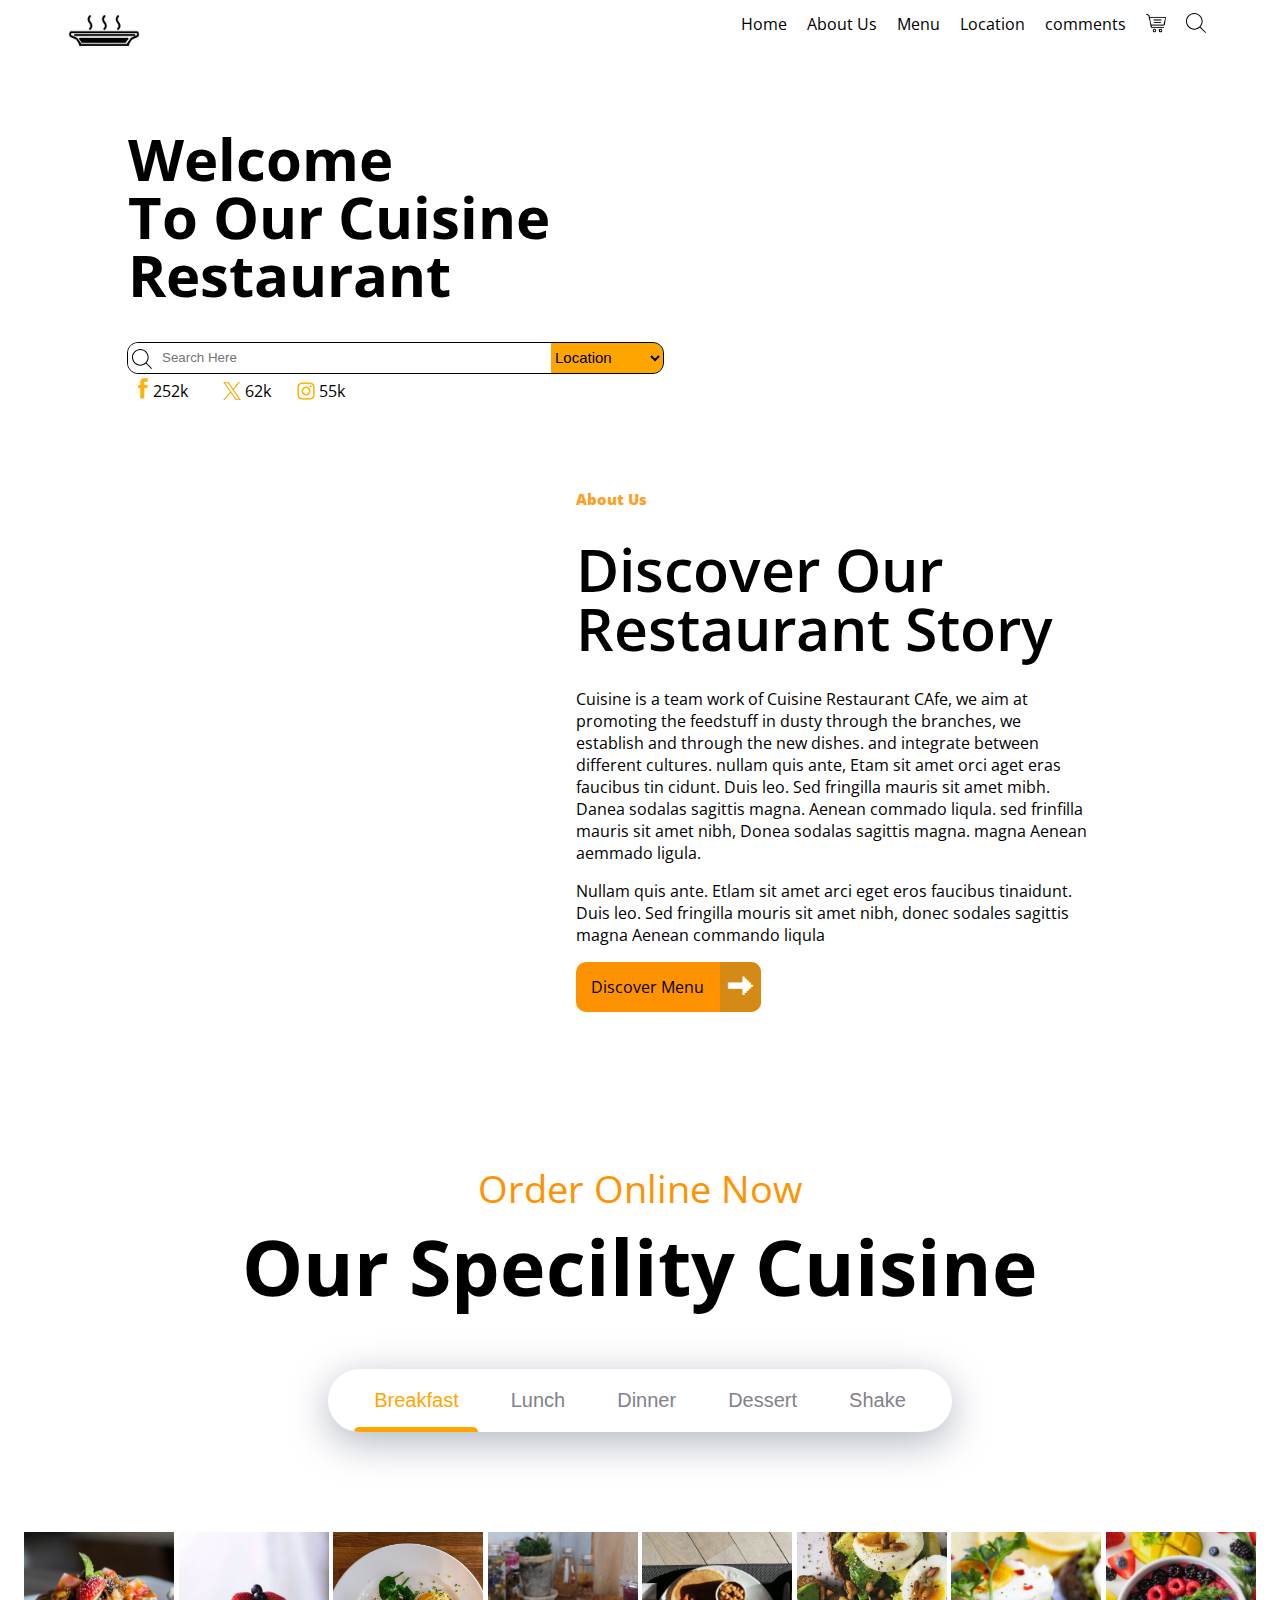
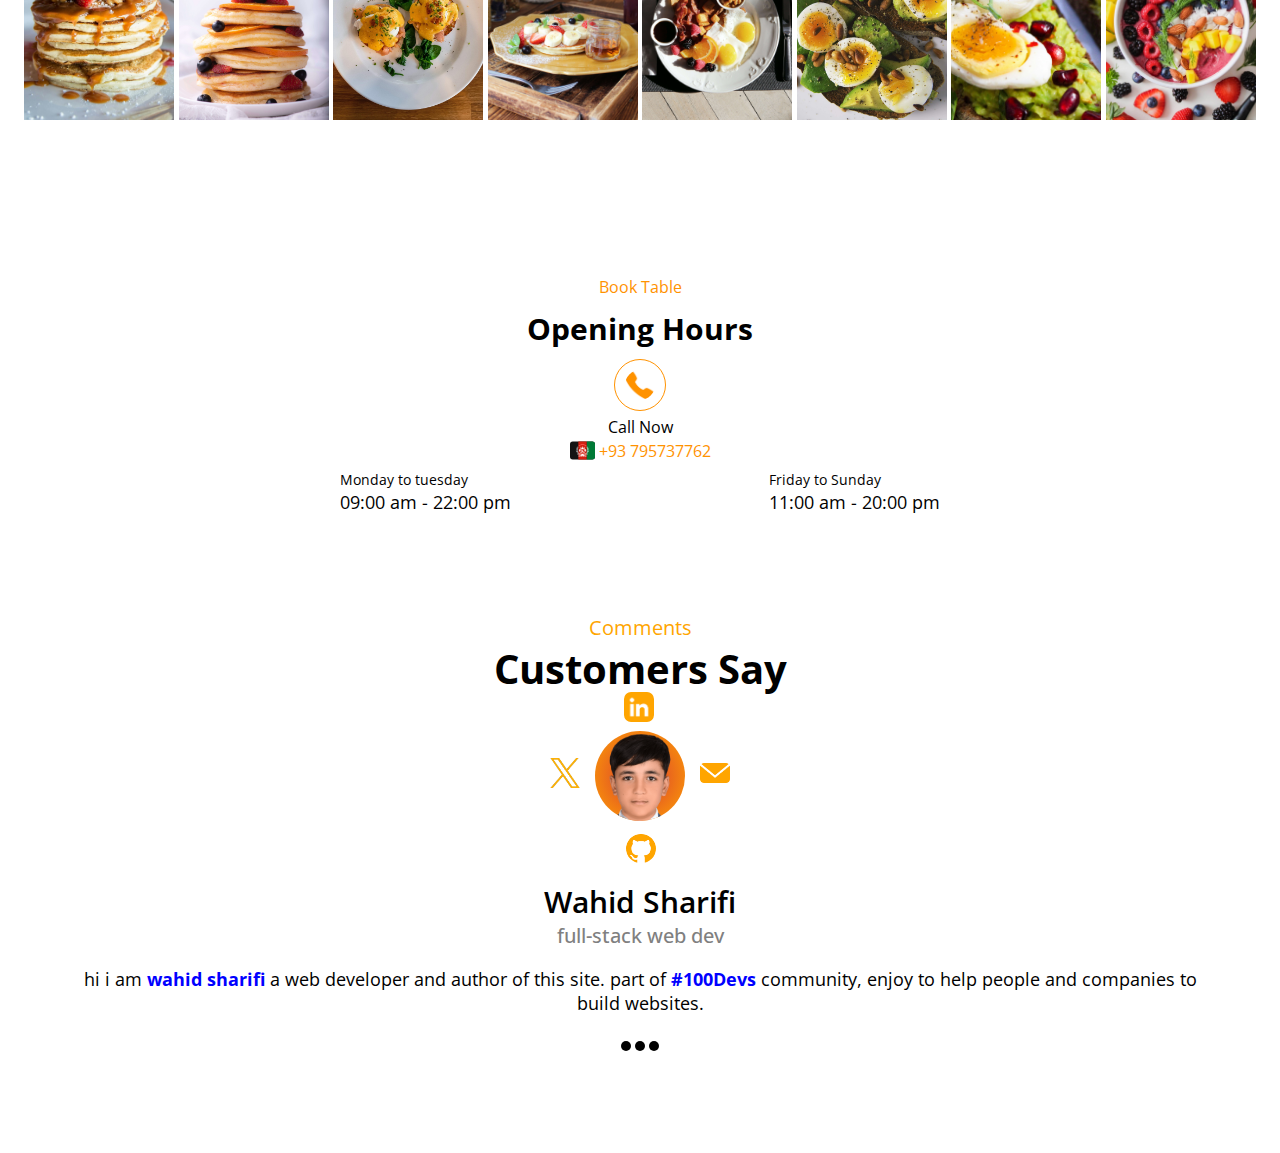
==== commit 50822820: "count order" ====
--- a/index.html
+++ b/index.html
@@ -1,118 +1,79 @@
 <!DOCTYPE html>
 <html lang="en">
-
 <head>
     <meta charset="UTF-8">
     <meta name="viewport" content="width=device-width, initial-scale=1.0">
-    <meta name="description"
-        content="a restaurant were you can know about us and order delicious food with different filters for breakfast, dinner, launch, shake, dessert" />
-    <meta name="keywords" content="dev, restaurant, full-stack web dev" />
-    <meta http-equiv="X-UA-Compatible" content="IE=edge" />
-    <meta name="author" content="wahid Sharifi" />
+    <meta
+         name="description"
+         content="a restaurant were you can know about us and order delicious food with different filters for breakfast, dinner, launch, shake, dessert"
+      />
+      <meta
+         name="keywords"
+         content="dev, restaurant, full-stack web dev"
+      />
+      <meta http-equiv="X-UA-Compatible" content="IE=edge" />
+      <meta name="author" content="wahid Sharifi" />
     <title>restaurant</title>
     <link rel="shortcut icon" href="files/img/else/food.png" type="image/x-icon">
     <link rel="stylesheet" href="style.css">
 </head>
-
 <body>
     <header id="header">
-        <div class="header">
-            <img src="files/img/else/food.png" loading="lazy" alt="failed" width="20px">
-            <input type="checkbox" id="input-m">
-            <label for="input-m" class="menu">
-                <div>&#x1f81a;</div>
-            </label>
-            <nav>
-                <div>
-                    <a href="#home">Home</a>
-                    <a href="#about">About Us</a>
-                    <a href="#order">Menu</a>
-                    <a href="#call">Location</a>
-                    <a href="#Comments">comments</a>
-                </div>
-                <div>
-                    <a href="#"><abbr title="favorites"><img src="files/img/else/favorite.svg" loading="lazy"
-                                alt="shop box" width="20px"></abbr></a>
-                    <a href="#"><abbr title="shop card"><img src="files/img/else/shop.png" loading="lazy" alt="shop box"
-                                width="20px"></abbr></a>
-                    <a href="#" id="pageSearch"><abbr title="Search"><img src="files/img/else/search.svg" loading="lazy"
-                                alt="search" width="20px"></abbr></a>
-                </div>
+        <img src="files/img/else/food.png" loading="lazy" alt="failed" width="20px">
+        <input type="checkbox" id="input-m">
+        <label for="input-m" class="menu"><div>&#x1f81a;</div></label>
+        <nav>
+            <div>
+                <a href="#home">Home</a>
+                <a href="#about">About Us</a>
+                <a href="#order">Menu</a>
+                <a href="#call">Location</a>
+                <a href="#Comments">comments</a>
+            </div>
+            <div>
+                <a href="#"><abbr title="shop card"><img src="files/img/else/shop.png" loading="lazy" alt="shop box" width="20px"></abbr></a>
+                <a href="#" id="pageSearch"><abbr title="Search"><img src="files/img/else/search.svg" loading="lazy" alt="search" width="20px"></abbr></a>
+            </div>
+        </nav>
+    </header>
+    <main>
+        <section class="welcome" id="home">
+            <h1 id="bom">Welcome <br>To Our Cuisine <br>Restaurant</h1>
+            <form action="">
+                <button type="reset"><img src="files/img/else/search.svg" loading="lazy" alt="search" width="20px"></button>
+                <input type="search" placeholder="Search Here">
+                <select>
+                    <option value="" selected disabled style="display: none;">Location</option>
+                    <optgroup label="Herat">
+                        <option value="city">city</option>
+                        <option value="Shindand">Shindand</option>
+                        <option value="zandaJan">ZandanJan</option>
+                        <option value="farsi">Farsi</option>
+                    </optgroup>
+                    <optgroup label="farah">
+                        <option value="city">city</option>
+                        <option value="toot">Toot</option>
+                        <option value="chakaw">Chakaw</option>
+                        <option value="morqhav">Morqhav</option>
+                    </optgroup>
+                </select>
+            </form>
+            <nav class="reference">
+                <a href="#"><abbr title="facebook"><img src="files/img/else/f.png" loading="lazy" alt="facebook" class="facebook"><span>252k</span></a></abbr>
+                <a href="#"><abbr title="X"><img loading="lazy" src="files/img/customer/else/x.png" alt="x" class="x"><span>62k</span></abbr></a>
+                <a href="#"><abbr title="instagram"><img loading="lazy" src="files/img/else/instagram.png" alt="instagram" class="instagram"><span>55k</span></abbr></a>
             </nav>
-        </div>
-    </header>
-    <!-- <section id="cart">
-            <div class="cartTop">
-                <img src="files/img/else/arrow.svg" alt="" class="arrow ExitCart">
-                <h3>cart</h3>
-                <input type="checkbox">
-            </div>
-            <div class="cartItems">
-                <div class="item">
-                    <img src="files/img/menu/breakfast/breakfast1.jpg" alt="">
-                    <h4>Strawberry cake</h4>
-                </div>
-            </div>
-    </section> -->
-    <main>
-        <div class="Welcomewrap">
-            <section class="welcome" id="home">
-                <h1 id="bom">Welcome <br>To Our Cuisine <br>Restaurant</h1>
-                <form action="">
-                    <button type="reset"><img src="files/img/else/search.svg" loading="lazy" alt="search"
-                            width="20px"></button>
-                    <input type="search" placeholder="Search Here">
-                    <select>
-                        <option value="" selected disabled style="display: none;">Location</option>
-                        <optgroup label="Herat">
-                            <option value="city">city</option>
-                            <option value="Shindand">Shindand</option>
-                            <option value="zandaJan">ZandanJan</option>
-                            <option value="farsi">Farsi</option>
-                        </optgroup>
-                        <optgroup label="farah">
-                            <option value="city">city</option>
-                            <option value="toot">Toot</option>
-                            <option value="chakaw">Chakaw</option>
-                            <option value="morqhav">Morqhav</option>
-                        </optgroup>
-                    </select>
-                </form>
-                <nav class="reference">
-                    <a href="#"><abbr title="facebook"><img src="files/img/else/f.png" loading="lazy" alt="facebook"
-                                class="facebook"><span>252k</span></a></abbr>
-                    <a href="#"><abbr title="X"><img loading="lazy" src="files/img/customer/else/x.png" alt="x"
-                                class="x"><span>62k</span></abbr></a>
-                    <a href="#"><abbr title="instagram"><img loading="lazy" src="files/img/else/instagram.png"
-                                alt="instagram" class="instagram"><span>55k</span></abbr></a>
-                </nav>
-            </section>
-        </div>
-        <div class="storywrap">
+        </section>
+        <section class="story" id="about">
+            <span>About Us</span>
+            <h2>Discover Our Restaurant Story</h2>
+            <p>Cuisine is a team work of Cuisine Restaurant CAfe, we aim at promoting the feedstuff in dusty through the branches, we establish and through the new dishes. and integrate between different cultures. nullam quis ante, Etam sit amet orci aget eras faucibus tin cidunt. Duis leo. Sed fringilla mauris sit amet mibh. Danea sodalas sagittis magna. Aenean commado liqula. sed frinfilla mauris sit amet nibh, Donea sodalas sagittis magna. magna Aenean aemmado ligula.</p>
+            <p>Nullam quis ante. Etlam sit amet arci eget eros faucibus tinaidunt. Duis leo. Sed fringilla mouris sit amet nibh, donec sodales sagittis magna Aenean commando liqula</p>
             <div>
-                <img src="files/img/else/story.png" alt="">
-            </div>
-            <section class="story" id="about">
-                <span>About Us</span>
-                <h2>Discover Our <br> Restaurant Story</h2>
-                <p>Cuisine is a team work of Cuisine Restaurant CAfe, we aim at promoting the feedstuff in dusty through
-                    the
-                    branches, we establish and through the new dishes. and integrate between different cultures. nullam
-                    quis
-                    ante, Etam sit amet orci aget eras faucibus tin cidunt. Duis leo. Sed fringilla mauris sit amet
-                    mibh.
-                    Danea sodalas sagittis magna. Aenean commado liqula. sed frinfilla mauris sit amet nibh, Donea
-                    sodalas
-                    sagittis magna. magna Aenean aemmado ligula.</p>
-                <p>Nullam quis ante. Etlam sit amet arci eget eros faucibus tinaidunt. Duis leo. Sed fringilla mouris
-                    sit
-                    amet nibh, donec sodales sagittis magna Aenean commando liqula</p>
-                <div>
-                    <span>Discover Menu</span>
-                    <a href="#">&#x1f81a;</a>
-                </div>
-            </section>
-        </div>
+                <span>Discover Menu</span>
+                <a href="#">&#x1f81a;</a>
+            </div>
+        </section>
         <br style="clear: both;">
         <section class="food-nav" id="order">
             <span>Order Online Now</span>
@@ -129,739 +90,379 @@
                 <input type="radio" name="images" id="breakfast" checked>
                 <section class="breakfast-img img-center">
                     <div>
-                        <img src="files/img/menu/breakfast/breakfast1.jpg" loading="lazy" alt="breakfast image">
-                        <div class="img-about">
-                            <div class="img-about-center">
-                                <div class="svgContainer"></div>
-                                <div class="img-about-content">
-                                    <div>
-                                        <h2>bread</h2>
-                                    </div>
-                                    <div class="orderbutt">
-                                        <span>$5.00</span>
-                                        <div class="order"></div>
-                                    </div>
-                                </div>
-                            </div>
-                        </div>
-                    </div>
-                    <div>
-                        <img src="files/img/menu/breakfast/breakfast2.jpg" loading="lazy" alt="breakfast image">
-                        <div class="img-about">
-                            <div class="img-about-center">
-                                <div class="svgContainer">
-                                </div>
-                                <div class="img-about-content">
-                                    <div>
-                                        <h2>bread</h2>
-                                    </div>
-                                    <div class="orderbutt">
-                                        <span>$4.50</span>
-                                        <div class="order"></div>
-                                    </div>
-                                </div>
-                            </div>
-                        </div>
-                    </div>
-                    <div>
-                        <img src="files/img/menu/breakfast/breakfast3.jpg" loading="lazy" alt="breakfast image">
-                        <div class="img-about">
-                            <div class="img-about-center">
-                                <div class="svgContainer">
-                                </div>
-                                <div class="img-about-content">
-                                    <div>
-                                        <h2>egg like</h2>
-                                    </div>
-                                    <div class="orderbutt">
-                                        <span>$3.40</span>
-                                        <div class="order"></div>
-                                    </div>
-                                </div>
-                            </div>
-                        </div>
-                    </div>
-                    <div>
-                        <img src="files/img/menu/breakfast/breakfast4.jpg" loading="lazy" alt="breakfast image">
-                        <div class="img-about">
-                            <div class="img-about-center">
-                                <div class="svgContainer">
-                                </div>
-                                <div class="img-about-content">
-                                    <div>
-                                        <h2>fruits</h2>
-                                    </div>
-                                    <div class="orderbutt">
-                                        <span>$6.22</span>
-                                        <div class="order"></div>
-                                    </div>
-                                </div>
-                            </div>
-                        </div>
-                    </div>
-                    <div>
-                        <img src="files/img/menu/breakfast/breakfast5.jpg" loading="lazy" alt="breakfast image">
-                        <div class="img-about">
-                            <div class="img-about-center">
-                                <div class="svgContainer">
-                                </div>
-                                <div class="img-about-content">
-                                    <div>
-                                        <h2>egg</h2>
-                                    </div>
-                                    <div class="orderbutt">
-                                        <span>$10.60</span>
-                                        <div class="order"></div>
-                                    </div>
-                                </div>
-                            </div>
-                        </div>
-                    </div>
-                    <div>
-                        <img src="files/img/menu/breakfast/breakfast6.jpg" loading="lazy" alt="breakfast image">
-                        <div class="img-about">
-                            <div class="img-about-center">
-                                <div class="svgContainer">
-                                </div>
-                                <div class="img-about-content">
-                                    <div>
-                                        <h2>egg</h2>
-                                    </div>
-                                    <div class="orderbutt">
-                                        <span>$15.00</span>
-                                        <div class="order"></div>
-                                    </div>
-                                </div>
-                            </div>
-                        </div>
-                    </div>
-                    <div>
-                        <img src="files/img/menu/breakfast/breakfast7.jpg" loading="lazy" alt="breakfast image">
-                        <div class="img-about">
-                            <div class="img-about-center">
-                                <div class="svgContainer">
-                                </div>
-                                <div class="img-about-content">
-                                    <div>
-                                        <h2>egg</h2>
-                                    </div>
-                                    <div class="orderbutt">
-                                        <span>$15.30</span>
-                                        <div class="order"></div>
-                                    </div>
-                                </div>
-                            </div>
-                        </div>
-                    </div>
-                    <div>
-                        <img src="files/img/menu/breakfast/breakfast8.jpg" loading="lazy" alt="breakfast image">
-                        <div class="img-about">
-                            <div class="img-about-center">
-                                <div class="svgContainer">
-                                </div>
-                                <div class="img-about-content">
-                                    <div>
-                                        <h2>fruits</h2>
-                                    </div>
-                                    <div class="orderbutt">
-                                        <span>$30.00</span>
-                                        <div class="order"></div>
-                                    </div>
-                                </div>
-                            </div>
+                        <img src="files/img/menu/breakfast/breakfast1.jpg" loading="lazy" alt="breakfast image" loading="lazy">
+                        <div class="img-about">
+                            <span>$5.00</span>
+                            <img src="files/img/menu/else/5star.png" alt="4-star">
+                            <span>bread</span>
+                            <div>Order</div>
+                        </div>
+                    </div>
+                    <div>
+                        <img src="files/img/menu/breakfast/breakfast2.jpg" loading="lazy" alt="breakfast image" loading="lazy">
+                        <div class="img-about">
+                            <span>$4.50</span>
+                            <img src="files/img/menu/else/5star.png" alt="3-star">
+                            <span>bread</span>
+                            <div>Order</div>
+                        </div>
+                    </div>
+                    <div>
+                        <img src="files/img/menu/breakfast/breakfast3.jpg" loading="lazy" alt="breakfast image" loading="lazy">
+                        <div class="img-about">
+                            <span>$3.40</span>
+                            <img src="files/img/menu/else/5star.png" alt="3-star">
+                            <span>egg like</span>
+                            <div>Order</div>
+                        </div>
+                    </div>
+                    <div>
+                        <img src="files/img/menu/breakfast/breakfast4.jpg" loading="lazy" alt="breakfast image" loading="lazy">
+                        <div class="img-about">
+                            <span>$6.22</span>
+                            <img src="files/img/menu/else/5star.png" alt="3-star">
+                            <span>fruits</span>
+                            <div>Order</div>
+                        </div>
+                    </div>
+                    <div>
+                        <img src="files/img/menu/breakfast/breakfast5.jpg" loading="lazy" alt="breakfast image" loading="lazy">
+                        <div class="img-about">
+                            <span>$10.60</span>
+                            <img src="files/img/menu/else/5star.png" alt="3-star">
+                            <span>egg</span>
+                            <div>Order</div>
+                        </div>
+                    </div>
+                    <div>
+                        <img src="files/img/menu/breakfast/breakfast6.jpg" loading="lazy" alt="breakfast image" loading="lazy">
+                        <div class="img-about">
+                            <span>$15.30</span>
+                            <img src="files/img/menu/else/5star.png" alt="3-star">
+                            <span>egg</span>
+                            <div>Order</div>
+                        </div>
+                    </div>
+                    <div>
+                        <img src="files/img/menu/breakfast/breakfast7.jpg" loading="lazy" alt="breakfast image" loading="lazy">
+                        <div class="img-about">
+                            <span>$15.30</span>
+                            <img src="files/img/menu/else/5star.png" alt="3-star">
+                            <span>egg</span>
+                            <div>Order</div>
+                        </div>
+                    </div>
+                    <div>
+                        <img src="files/img/menu/breakfast/breakfast8.jpg" loading="lazy" alt="breakfast image" loading="lazy">
+                        <div class="img-about">
+                            <span>$30.00</span>
+                            <img src="files/img/menu/else/5star.png" alt="4-star">
+                            <span>fruits</span>
+                            <div>Order</div>
                         </div>
                     </div>
                 </section>
                 <input type="radio" name="images" id="lunch">
                 <section class="img-center">
                     <div>
-                        <img src="files/img/menu/lunch/lunch1.jpg" loading="lazy" alt="lunch image">
-                        <div class="img-about">
-                            <div class="img-about-center">
-                                <div class="svgContainer">
-                                </div>
-                                <div class="img-about-content">
-                                    <div>
-                                        <h2>crab</h2>
-                                    </div>
-                                    <div class="orderbutt">
-                                        <span>$16.00</span>
-                                        <div class="order"></div>
-                                    </div>
-                                </div>
-                            </div>
-                        </div>
-                    </div>
-                    <div>
-                        <img src="files/img/menu/lunch/lunch2.jpg" loading="lazy" alt="lunch image">
-                        <div class="img-about">
-                            <div class="img-about-center">
-                                <div class="svgContainer">
-                                </div>
-                                <div class="img-about-content">
-                                    <div>
-                                        <h2>grain</h2>
-                                    </div>
-                                    <div class="orderbutt">
-                                        <span>$15.00</span>
-                                        <div class="order"></div>
-                                    </div>
-                                </div>
-                            </div>
-                        </div>
-                    </div>
-                    <div>
-                        <img src="files/img/menu/lunch/lunch3.jpg" loading="lazy" alt="lunch image">
-                        <div class="img-about">
-                            <div class="img-about-center">
-                                <div class="svgContainer">
-                                </div>
-                                <div class="img-about-content">
-                                    <div>
-                                        <h2>salad</h2>
-                                    </div>
-                                    <div class="orderbutt">
-                                        <span>$18.00</span>
-                                        <div class="order"></div>
-                                    </div>
-                                </div>
-                            </div>
-                        </div>
-                    </div>
-                    <div>
-                        <img src="files/img/menu/lunch/lunch4.jpg" loading="lazy" alt="lunch image">
-                        <div class="img-about">
-                            <div class="img-about-center">
-                                <div class="svgContainer">
-                                </div>
-                                <div class="img-about-content">
-                                    <div>
-                                        <h2>soup</h2>
-                                    </div>
-                                    <div class="orderbutt">
-                                        <span>$22.00</span>
-                                        <div class="order"></div>
-                                    </div>
-                                </div>
-                            </div>
-                        </div>
-                    </div>
-                    <div>
-                        <img src="files/img/menu/lunch/lunch5.jpg" loading="lazy" alt="lunch image">
-                        <div class="img-about">
-                            <div class="img-about-center">
-                                <div class="svgContainer">
-                                </div>
-                                <div class="img-about-content">
-                                    <div>
-                                        <h2>chicken</h2>
-                                    </div>
-                                    <div class="orderbutt">
-                                        <span>$10.00</span>
-                                        <div class="order"></div>
-                                    </div>
-                                </div>
-                            </div>
-                        </div>
-                    </div>
-                    <div>
-                        <img src="files/img/menu/lunch/lunch6.jpg" loading="lazy" alt="lunch image">
-                        <div class="img-about">
-                            <div class="img-about-center">
-                                <div class="svgContainer">
-                                </div>
-                                <div class="img-about-content">
-                                    <div>
-                                        <h2>sandwich</h2>
-                                    </div>
-                                    <div class="orderbutt">
-                                        <span>$3.00</span>
-                                        <div class="order"></div>
-                                    </div>
-                                </div>
-                            </div>
-                        </div>
-                    </div>
-                    <div>
-                        <img src="files/img/menu/lunch/lunch7.jpg" loading="lazy" alt="lunch image">
-                        <div class="img-about">
-                            <div class="img-about-center">
-                                <div class="svgContainer">
-                                </div>
-                                <div class="img-about-content">
-                                    <div>
-                                        <h2>hamburger</h2>
-                                    </div>
-                                    <div class="orderbutt">
-                                        <span>$18.00</span>
-                                        <div class="order"></div>
-                                    </div>
-                                </div>
-                            </div>
-                        </div>
-                    </div>
-                    <div>
-                        <img src="files/img/menu/lunch/lunch8.jpg" loading="lazy" alt="lunch image">
-                        <div class="img-about">
-                            <div class="img-about-center">
-                                <div class="svgContainer">
-                                </div>
-                                <div class="img-about-content">
-                                    <div>
-                                        <h2>spaghetti</h2>
-                                    </div>
-                                    <div class="orderbutt">
-                                        <span>$15.00</span>
-                                        <div class="order"></div>
-                                    </div>
-                                </div>
-                            </div>
+                        <img src="files/img/menu/lunch/lunch1.jpg" loading="lazy" alt="lunch image" loading="lazy">
+                        <div class="img-about">
+                            <span>$16.00</span>
+                            <img src="files/img/menu/else/5star.png" alt="-star">
+                            <span>crab</span>
+                            <div>Order</div>
+                        </div>
+                    </div>
+                    <div>
+                        <img src="files/img/menu/lunch/lunch2.jpg" loading="lazy" alt="lunch image" loading="lazy">
+                        <div class="img-about">
+                            <span>$15.00</span>
+                            <img src="files/img/menu/else/5star.png" alt="-star">
+                            <span>grain</span>
+                            <div>Order</div>
+                        </div>
+                    </div>
+                    <div>
+                        <img src="files/img/menu/lunch/lunch3.jpg" loading="lazy" alt="lunch image" loading="lazy">
+                        <div class="img-about">
+                            <span>$18.00</span>
+                            <img src="files/img/menu/else/5star.png" alt="-star">
+                            <span>salad</span>
+                            <div>Order</div>
+                        </div>
+                    </div>
+                    <div>
+                        <img src="files/img/menu/lunch/lunch4.jpg" loading="lazy" alt="lunch image" loading="lazy">
+                        <div class="img-about">
+                            <span>$22.00</span>
+                            <img src="files/img/menu/else/5star.png" alt="-star">
+                            <span>soup</span>
+                            <div>Order</div>
+                        </div>
+                    </div>
+                    <div>
+                        <img src="files/img/menu/lunch/lunch5.jpg" loading="lazy" alt="lunch image" loading="lazy">
+                        <div class="img-about">
+                            <span>$10.00</span>
+                            <img src="files/img/menu/else/5star.png" alt="-star">
+                            <span>chicken</span>
+                            <div>Order</div>
+                        </div>
+                    </div>
+                    <div>
+                        <img src="files/img/menu/lunch/lunch6.jpg" loading="lazy" alt="lunch image" loading="lazy">
+                        <div class="img-about">
+                            <span>$3.00</span>
+                            <img src="files/img/menu/else/5star.png" alt="-star">
+                            <span>sandwich</span>
+                            <div>Order</div>
+                        </div>
+                    </div>
+                    <div>
+                        <img src="files/img/menu/lunch/lunch7.jpg" loading="lazy" alt="lunch image" loading="lazy">
+                        <div class="img-about">
+                            <span>$18.00</span>
+                            <img src="files/img/menu/else/5star.png" alt="-star">
+                            <span>hamburger</span>
+                            <div>Order</div>
+                        </div>
+                    </div>
+                    <div>
+                        <img src="files/img/menu/lunch/lunch8.jpg" loading="lazy" alt="lunch image" loading="lazy">
+                        <div class="img-about">
+                            <span>$15.00</span>
+                            <img src="files/img/menu/else/5star.png" alt="-star">
+                            <span>spaghetti</span>
+                            <div>Order</div>
                         </div>
                     </div>
                 </section>
                 <input type="radio" name="images" id="dinner">
                 <section class="img-center">
                     <div>
-                        <img src="files/img/menu/dinner/dinner1.jpg" loading="lazy" alt="dinner image">
-                        <div class="img-about">
-                            <div class="img-about-center">
-                                <div class="svgContainer">
-                                </div>
-                                <div class="img-about-content">
-                                    <div>
-                                        <h2>fish</h2>
-                                    </div>
-                                    <div class="orderbutt">
-                                        <span>$15.00</span>
-                                        <div class="order"></div>
-                                    </div>
-                                </div>
-                            </div>
-                        </div>
-                    </div>
-                    <div>
-                        <img src="files/img/menu/dinner/dinner2.jpg" loading="lazy" alt="dinner image">
-                        <div class="img-about">
-                            <div class="img-about-center">
-                                <div class="svgContainer">
-                                </div>
-                                <div class="img-about-content">
-                                    <div>
-                                        <h2>spaghetti</h2>
-                                    </div>
-                                    <div class="orderbutt">
-                                        <span>$31.00</span>
-                                        <div class="order"></div>
-                                    </div>
-                                </div>
-                            </div>
-                        </div>
-                    </div>
-                    <div>
-                        <img src="files/img/menu/dinner/dinner3.jpg" loading="lazy" alt="dinner image">
-                        <div class="img-about">
-                            <div class="img-about-center">
-                                <div class="svgContainer">
-                                </div>
-                                <div class="img-about-content">
-                                    <div>
-                                        <h2>spaghetti</h2>
-                                    </div>
-                                    <div class="orderbutt">
-                                        <span>$32.00</span>
-                                        <div class="order"></div>
-                                    </div>
-                                </div>
-                            </div>
-                        </div>
-                    </div>
-                    <div>
-                        <img src="files/img/menu/dinner/dinner4.jpg" loading="lazy" alt="dinner image">
-                        <div class="img-about">
-                            <div class="img-about-center">
-                                <div class="svgContainer">
-                                </div>
-                                <div class="img-about-content">
-                                    <div>
-                                        <h2>spaghetti</h2>
-                                    </div>
-                                    <div class="orderbutt">
-                                        <span>$33.00</span>
-                                        <div class="order"></div>
-                                    </div>
-                                </div>
-                            </div>
-                        </div>
-                    </div>
-                    <div>
-                        <img src="files/img/menu/dinner/dinner5.jpg" loading="lazy" alt="dinner image">
-                        <div class="img-about">
-                            <div class="img-about-center">
-                                <div class="svgContainer">
-                                </div>
-                                <div class="img-about-content">
-                                    <div>
-                                        <h2>rice</h2>
-                                    </div>
-                                    <div class="orderbutt">
-                                        <span>$34.00</span>
-                                        <div class="order"></div>
-                                    </div>
-                                </div>
-                            </div>
-                        </div>
-                    </div>
-                    <div>
-                        <img src="files/img/menu/dinner/dinner6.jpg" loading="lazy" alt="dinner image">
-                        <div class="img-about">
-                            <div class="img-about-center">
-                                <div class="svgContainer">
-                                </div>
-                                <div class="img-about-content">
-                                    <div>
-                                        <h2>chicken</h2>
-                                    </div>
-                                    <div class="orderbutt">
-                                        <span>$35.00</span>
-                                        <div class="order"></div>
-                                    </div>
-                                </div>
-                            </div>
-                        </div>
-                    </div>
-                    <div>
-                        <img src="files/img/menu/dinner/dinner7.jpg" loading="lazy" alt="dinner image">
-                        <div class="img-about">
-                            <div class="img-about-center">
-                                <div class="svgContainer">
-                                </div>
-                                <div class="img-about-content">
-                                    <div>
-                                        <h2>chicken</h2>
-                                    </div>
-                                    <div class="orderbutt">
-                                        <span>$20.00</span>
-                                        <div class="order"></div>
-                                    </div>
-                                </div>
-                            </div>
-                        </div>
-                    </div>
-                    <div>
-                        <img src="files/img/menu/dinner/dinner8.jpg" loading="lazy" alt="dinner image">
-                        <div class="img-about">
-                            <div class="img-about-center">
-                                <div class="svgContainer">
-                                </div>
-                                <div class="img-about-content">
-                                    <div>
-                                        <h2>chicken</h2>
-                                    </div>
-                                    <div class="orderbutt">
-                                        <span>$10.00</span>
-                                        <div class="order"></div>
-                                    </div>
-                                </div>
-                            </div>
+                        <img src="files/img/menu/dinner/dinner1.jpg" loading="lazy" alt="dinner image" loading="lazy">
+                        <div class="img-about">
+                            <span>$15.00</span>
+                            <img src="files/img/menu/else/5star.png" alt="-star">
+                            <span>fish</span>
+                            <div>Order</div>
+                        </div>
+                    </div>
+                    <div>
+                        <img src="files/img/menu/dinner/dinner2.jpg" loading="lazy" alt="dinner image" loading="lazy">
+                        <div class="img-about">
+                            <span>$31.00</span>
+                            <img src="files/img/menu/else/5star.png" alt="-star">
+                            <span>spaghetti</span>
+                            <div>Order</div>
+                        </div>
+                    </div>
+                    <div>
+                        <img src="files/img/menu/dinner/dinner3.jpg" loading="lazy" alt="dinner image" loading="lazy">
+                        <div class="img-about">
+                            <span>$32.00</span>
+                            <img src="files/img/menu/else/5star.png" alt="-star">
+                            <span>spaghetti</span>
+                            <div>Order</div>
+                        </div>
+                    </div>
+                    <div>
+                        <img src="files/img/menu/dinner/dinner4.jpg" loading="lazy" alt="dinner image" loading="lazy">
+                        <div class="img-about">
+                            <span>$33.00</span>
+                            <img src="files/img/menu/else/5star.png" alt="-star">
+                            <span>spaghetti</span>
+                            <div>Order</div>
+                        </div>
+                    </div>
+                    <div>
+                        <img src="files/img/menu/dinner/dinner5.jpg" loading="lazy" alt="dinner image" loading="lazy">
+                        <div class="img-about">
+                            <span>$34.00</span>
+                            <img src="files/img/menu/else/5star.png" alt="-star">
+                            <span>rice</span>
+                            <div>Order</div>
+                        </div>
+                    </div>
+                    <div>
+                        <img src="files/img/menu/dinner/dinner6.jpg" loading="lazy" alt="dinner image" loading="lazy">
+                        <div class="img-about">
+                            <span>$35.00</span>
+                            <img src="files/img/menu/else/5star.png" alt="-star">
+                            <span>chicken</span>
+                            <div>Order</div>
+                        </div>
+                    </div>
+                    <div>
+                        <img src="files/img/menu/dinner/dinner7.jpg" loading="lazy" alt="dinner image" loading="lazy">
+                        <div class="img-about">
+                            <span>$20.00</span>
+                            <img src="files/img/menu/else/5star.png" alt="-star">
+                            <span>chicken</span>
+                            <div>Order</div>
+                        </div>
+                    </div>
+                    <div>
+                        <img src="files/img/menu/dinner/dinner8.jpg" loading="lazy" alt="dinner image" loading="lazy">
+                        <div class="img-about">
+                            <span>$10.00</span>
+                            <img src="files/img/menu/else/5star.png" alt="-star">
+                            <span>chicken</span>
+                            <div>Order</div>
                         </div>
                     </div>
                 </section>
                 <input type="radio" name="images" id="dessert">
                 <section class="img-center">
                     <div>
-                        <img src="files/img/menu/dessert/dessert1.jpg" loading="lazy" alt="dessert image">
-                        <div class="img-about">
-                            <div class="img-about-center">
-                                <div class="svgContainer">
-                                </div>
-                                <div class="img-about-content">
-                                    <div>
-                                        <h2>Strawberry cake</h2>
-                                    </div>
-                                    <div class="orderbutt">
-                                        <span>$10.00</span>
-                                        <div class="order"></div>
-                                    </div>
-                                </div>
-                            </div>
-                        </div>
-                    </div>
-                    <div>
-                        <img src="files/img/menu/dessert/dessert2.jpg" loading="lazy" alt="dessert image">
-                        <div class="img-about">
-                            <div class="img-about-center">
-                                <div class="svgContainer">
-                                </div>
-                                <div class="img-about-content">
-                                    <div>
-                                        <h2>Strawberry cake</h2>
-                                    </div>
-                                    <div class="orderbutt">
-                                        <span>$20.00</span>
-                                        <div class="order"></div>
-                                    </div>
-                                </div>
-                            </div>
-                        </div>
-                    </div>
-                    <div>
-                        <img src="files/img/menu/dessert/dessert3.jpg" loading="lazy" alt="dessert image">
-                        <div class="img-about">
-                            <div class="img-about-center">
-                                <div class="svgContainer">
-                                </div>
-                                <div class="img-about-content">
-                                    <div>
-                                        <h2>fruits cake</h2>
-                                    </div>
-                                    <div class="orderbutt">
-                                        <span>$15.00</span>
-                                        <div class="order"></div>
-                                    </div>
-                                </div>
-                            </div>
-                        </div>
-                    </div>
-                    <div>
-                        <img src="files/img/menu/dessert/dessert4.jpg" loading="lazy" alt="dessert image">
-                        <div class="img-about">
-                            <div class="img-about-center">
-                                <div class="svgContainer">
-                                </div>
-                                <div class="img-about-content">
-                                    <div>
-                                        <h2>fruits pie</h2>
-                                    </div>
-                                    <div class="orderbutt">
-                                        <span>$6.00</span>
-                                        <div class="order"></div>
-                                    </div>
-                                </div>
-                            </div>
-                        </div>
-                    </div>
-                    <div>
-                        <img src="files/img/menu/dessert/dessert5.jpg" loading="lazy" alt="dessert image">
-                        <div class="img-about">
-                            <div class="img-about-center">
-                                <div class="svgContainer">
-                                </div>
-                                <div class="img-about-content">
-                                    <div>
-                                        <h2>Strawberry</h2>
-                                    </div>
-                                    <div class="orderbutt">
-                                        <span>$5.00</span>
-                                        <div class="order"></div>
-                                    </div>
-                                </div>
-                            </div>
-                        </div>
-                    </div>
-                    <div>
-                        <img src="files/img/menu/dessert/dessert6.jpg" loading="lazy" alt="dessert image">
-                        <div class="img-about">
-                            <div class="img-about-center">
-                                <div class="svgContainer">
-                                </div>
-                                <div class="img-about-content">
-                                    <div>
-                                        <h2>chocolate</h2>
-                                    </div>
-                                    <div class="orderbutt">
-                                        <span>$8.00</span>
-                                        <div class="order"></div>
-                                    </div>
-                                </div>
-                            </div>
-                        </div>
-                    </div>
-                    <div>
-                        <img src="files/img/menu/dessert/dessert7.jpg" loading="lazy" alt="dessert image">
-                        <div class="img-about">
-                            <div class="img-about-center">
-                                <div class="svgContainer">
-                                </div>
-                                <div class="img-about-content">
-                                    <div>
-                                        <h2>chocolate cake</h2>
-                                    </div>
-                                    <div class="orderbutt">
-                                        <span>$6.00</span>
-                                        <div class="order"></div>
-                                    </div>
-                                </div>
-                            </div>
-                        </div>
-                    </div>
-                    <div>
-                        <img src="files/img/menu/dessert/dessert8.jpg" loading="lazy" alt="dessert image">
-                        <div class="img-about">
-                            <div class="img-about-center">
-                                <div class="svgContainer">
-                                </div>
-                                <div class="img-about-content">
-                                    <div>
-                                        <h2>chocolate cake</h2>
-                                    </div>
-                                    <div class="orderbutt">
-                                        <span>$13.00</span>
-                                        <div class="order"></div>
-                                    </div>
-                                </div>
-                            </div>
+                        <img src="files/img/menu/dessert/dessert1.jpg" loading="lazy" alt="dessert image" loading="lazy">
+                        <div class="img-about">
+                            <span>$1.00</span>
+                            <img src="files/img/menu/else/5star.png" alt="-star">
+                            <span>Strawberry cake</span>
+                            <div>Order</div>
+                        </div>
+                    </div>
+                    <div>
+                        <img src="files/img/menu/dessert/dessert2.jpg" loading="lazy" alt="dessert image" loading="lazy">
+                        <div class="img-about">
+                            <span>$2.00</span>
+                            <img src="files/img/menu/else/5star.png" alt="-star">
+                            <span>Strawberry cake</span>
+                            <div>Order</div>
+                        </div>
+                    </div>
+                    <div>
+                        <img src="files/img/menu/dessert/dessert3.jpg" loading="lazy" alt="dessert image" loading="lazy">
+                        <div class="img-about">
+                            <span>$3.00</span>
+                            <img src="files/img/menu/else/5star.png" alt="-star">
+                            <span>fruits cake</span>
+                            <div>Order</div>
+                        </div>
+                    </div>
+                    <div>
+                        <img src="files/img/menu/dessert/dessert4.jpg" loading="lazy" alt="dessert image" loading="lazy">
+                        <div class="img-about">
+                            <span>$4.00</span>
+                            <img src="files/img/menu/else/5star.png" alt="-star">
+                            <span>fruits pie</span>
+                            <div>Order</div>
+                        </div>
+                    </div>
+                    <div>
+                        <img src="files/img/menu/dessert/dessert5.jpg" loading="lazy" alt="dessert image" loading="lazy">
+                        <div class="img-about">
+                            <span>$5.00</span>
+                            <img src="files/img/menu/else/5star.png" alt="-star">
+                            <span>Strawberry</span>
+                            <div>Order</div>
+                        </div>
+                    </div>
+                    <div>
+                        <img src="files/img/menu/dessert/dessert6.jpg" loading="lazy" alt="dessert image" loading="lazy">
+                        <div class="img-about">
+                            <span>$8.00</span>
+                            <img src="files/img/menu/else/5star.png" alt="-star">
+                            <span>chocolate</span>
+                            <div>Order</div>
+                        </div>
+                    </div>
+                    <div>
+                        <img src="files/img/menu/dessert/dessert7.jpg" loading="lazy" alt="dessert image" loading="lazy">
+                        <div class="img-about">
+                            <span>$6.00</span>
+                            <img src="files/img/menu/else/5star.png" alt="-star">
+                            <span>chocolate cake</span>
+                            <div>Order</div>
+                        </div>
+                    </div>
+                    <div>
+                        <img src="files/img/menu/dessert/dessert8.jpg" loading="lazy" alt="dessert image" loading="lazy">
+                        <div class="img-about">
+                            <span>$13.00</span>
+                            <img src="files/img/menu/else/5star.png" alt="-star">
+                            <span>chocolate cake with Strawberry</span>
+                            <div>Order</div>
                         </div>
                     </div>
                 </section>
                 <input type="radio" name="images" id="shake">
                 <section class="img-center">
                     <div>
-                        <img src="files/img/menu/shake/shake1.jpg" loading="lazy" alt="shake image">
-                        <div class="img-about">
-                            <div class="img-about-center">
-                                <div class="svgContainer">
-                                </div>
-                                <div class="img-about-content">
-                                    <div>
-                                        <h2>lemon shake</h2>
-                                    </div>
-                                    <div class="orderbutt">
-                                        <span>$13.00</span>
-                                        <div class="order"></div>
-                                    </div>
-                                </div>
-                            </div>
-                        </div>
-                    </div>
-                    <div>
-                        <img src="files/img/menu/shake/shake2.jpg" loading="lazy" alt="shake image">
-                        <div class="img-about">
-                            <div class="img-about-center">
-                                <div class="svgContainer">
-                                </div>
-                                <div class="img-about-content">
-                                    <div>
-                                        <h2>kiwi shake</h2>
-                                    </div>
-                                    <div class="orderbutt">
-                                        <span>$3.00</span>
-                                        <div class="order"></div>
-                                    </div>
-                                </div>
-                            </div>
-                        </div>
-                    </div>
-                    <div>
-                        <img src="files/img/menu/shake/shake3.jpg" loading="lazy" alt="shake image">
-                        <div class="img-about">
-                            <div class="img-about-center">
-                                <div class="svgContainer">
-                                </div>
-                                <div class="img-about-content">
-                                    <div>
-                                        <h2>Strawberry shake</h2>
-                                    </div>
-                                    <div class="orderbutt">
-                                        <span>$95.00</span>
-                                        <div class="order"></div>
-                                    </div>
-                                </div>
-                            </div>
-                        </div>
-                    </div>
-                    <div>
-                        <img src="files/img/menu/shake/shake4.jpg" loading="lazy" alt="shake image">
-                        <div class="img-about">
-                            <div class="img-about-center">
-                                <div class="svgContainer">
-                                </div>
-                                <div class="img-about-content">
-                                    <div>
-                                        <h2>grape shake</h2>
-                                    </div>
-                                    <div class="orderbutt">
-                                        <span>$33.00</span>
-                                        <div class="order"></div>
-                                    </div>
-                                </div>
-                            </div>
-                        </div>
-                    </div>
-                    <div>
-                        <img src="files/img/menu/shake/shake5.jpg" loading="lazy" alt="shake image">
-                        <div class="img-about">
-                            <div class="img-about-center">
-                                <div class="svgContainer">
-                                </div>
-                                <div class="img-about-content">
-                                    <div>
-                                        <h2>coffee shake</h2>
-                                    </div>
-                                    <div class="orderbutt">
-                                        <span>$7.00</span>
-                                        <div class="order"></div>
-                                    </div>
-                                </div>
-                            </div>
-                        </div>
-                    </div>
-                    <div>
-                        <img src="files/img/menu/shake/shake6.jpg" loading="lazy" alt="shake image">
-                        <div class="img-about">
-                            <div class="img-about-center">
-                                <div class="svgContainer">
-                                </div>
-                                <div class="img-about-content">
-                                    <div>
-                                        <h2>Strawberry shake</h2>
-                                    </div>
-                                    <div class="orderbutt">
-                                        <span>$3.50</span>
-                                        <div class="order"></div>
-                                    </div>
-                                </div>
-                            </div>
-                        </div>
-                    </div>
-                    <div>
-                        <img src="files/img/menu/shake/shake7.jpg" loading="lazy" alt="shake image">
-                        <div class="img-about">
-                            <div class="img-about-center">
-                                <div class="svgContainer">
-                                </div>
-                                <div class="img-about-content">
-                                    <div>
-                                        <h2>nuts shake</h2>
-                                    </div>
-                                    <div class="orderbutt">
-                                        <span>$5.40</span>
-                                        <div class="order"></div>
-                                    </div>
-                                </div>
-                            </div>
-                        </div>
-                    </div>
-                    <div>
-                        <img src="files/img/menu/shake/shake8.jpg" loading="lazy" alt="shake image">
-                        <div class="img-about">
-                            <div class="img-about-center">
-                                <div class="svgContainer">
-                                </div>
-                                <div class="img-about-content">
-                                    <div>
-                                        <h2>fruits shake</h2>
-                                    </div>
-                                    <div class="orderbutt">
-                                        <span>$6.50</span>
-                                        <div class="order"></div>
-                                    </div>
-                                </div>
-                            </div>
+                        <img src="files/img/menu/shake/shake1.jpg" loading="lazy" alt="shake image" loading="lazy">
+                        <div class="img-about">
+                            <span>$13.00</span>
+                            <img src="files/img/menu/else/5star.png" alt="-star">
+                            <span>lemon shake</span>
+                            <div>Order</div>
+                        </div>
+                    </div>
+                    <div>
+                        <img src="files/img/menu/shake/shake2.jpg" loading="lazy" alt="shake image" loading="lazy">
+                        <div class="img-about">
+                            <span>$3.00</span>
+                            <img src="files/img/menu/else/5star.png" alt="-star">
+                            <span>kiwi shake</span>
+                            <div>Order</div>
+                        </div>
+                    </div>
+                    <div>
+                        <img src="files/img/menu/shake/shake3.jpg" loading="lazy" alt="shake image" loading="lazy">
+                        <div class="img-about">
+                            <span>$113.00</span>
+                            <img src="files/img/menu/else/5star.png" alt="-star">
+                            <span>Strawberry shake</span>
+                            <div>Order</div>
+                        </div>
+                    </div>
+                    <div>
+                        <img src="files/img/menu/shake/shake4.jpg" loading="lazy" alt="shake image" loading="lazy">
+                        <div class="img-about">
+                            <span>$33.00</span>
+                            <img src="files/img/menu/else/5star.png" alt="-star">
+                            <span>grape shake</span>
+                            <div>Order</div>
+                        </div>
+                    </div>
+                    <div>
+                        <img src="files/img/menu/shake/shake5.jpg" loading="lazy" alt="shake image" loading="lazy">
+                        <div class="img-about">
+                            <span>$7.00</span>
+                            <img src="files/img/menu/else/5star.png" alt="-star">
+                            <span>coffee shake</span>
+                            <div>Order</div>
+                        </div>
+                    </div>
+                    <div>
+                        <img src="files/img/menu/shake/shake6.jpg" loading="lazy" alt="shake image" loading="lazy">
+                        <div class="img-about">
+                            <span>$3.50</span>
+                            <img src="files/img/menu/else/5star.png" alt="-star">
+                            <span>Strawberry shake</span>
+                            <div>Order</div>
+                        </div>
+                    </div>
+                    <div>
+                        <img src="files/img/menu/shake/shake7.jpg" loading="lazy" alt="shake image" loading="lazy">
+                        <div class="img-about">
+                            <span>$5.40</span>
+                            <img src="files/img/menu/else/5star.png" alt="-star">
+                            <span>nuts shake</span>
+                            <div>Order</div>
+                        </div>
+                    </div>
+                    <div>
+                        <img src="files/img/menu/shake/shake8.jpg" loading="lazy" alt="shake image" loading="lazy">
+                        <div class="img-about">
+                            <span>$6.50</span>
+                            <img src="files/img/menu/else/5star.png" alt="-star">
+                            <span>fruits shake</span>
+                            <div>Order</div>
                         </div>
                     </div>
                 </section>
             </article>
-            <section #="popup"></section>
         </section>
         <section class="callme" id="call">
             <span class="book">Book Table</span>
@@ -882,84 +483,54 @@
         </section>
         <section id="Comments">
             <span>Comments</span>
-            <h3>About US</h3>
-            <section id="commentsWrap">
-                <div><img src="files/img/else/arrow.svg" alt="" class="arrow" id="leftArrow"></div>
-                <div id="commentContent">
-                    <div class="comment" id="wahid">
-                        <img src="files/img/customer/wahid.png" loading="lazy" alt="Customer picture" loading="lazy">
-                        <div id="link-field">
-                            <a href="https://twitter.com/wahidAhsharifi" target="_blank"><abbr title="X"><img
-                                        src="files/img/customer/else/x.png" alt="X" loading="lazy"></abbr></a>
-                            <a href="https://github.com/Wahidahsharifi" target="_blank"><abbr title="GitHub"><img
-                                        src="files/img/customer/else/GitHub.png" loading="lazy" alt="GitHub"
-                                        loading="lazy"></abbr></a>
-                            <a href="https://www.linkedin.com/in/wahid-ahmad-sharifi-391a61257/" target="_blank"><abbr
-                                    title="Linkden"><img src="files/img/customer/else/linkden.png" loading="lazy"
-                                        alt="Linkden" loading="lazy"></abbr></a>
-                            <a href="mailto:thesharifi.wahid@gmail.com"><abbr title="Mail"><img
-                                        src="files/img/customer/else/mail.png" loading="lazy" alt="Mail"
-                                        loading="lazy"></abbr></a>
-                        </div>
-                        <span>Wahid Sharifi</span>
-                        <span>full-stack web dev</span>
-                        <p>hi i am <a href="https://wahidahsharifi.github.io/portfolio/" class="name">wahid sharifi</a>
-                            a web developer and author of this site. part of <a
-                                href="https://leonnoel.com/100devs/">100Devs</a> community, enjoy to help people to
-                            build their websites.</p>
-                    </div>
-                    <div class="comment" id="salaam">
-                        <img src="files/img/customer/salaam.jpg" loading="lazy" alt="Customer picture" loading="lazy">
-                        <div id="link-field">
-                            <a href="https://twitter.com/salaam_azimi" target="_blank"><abbr title="X"><img
-                                        src="files/img/customer/else/x.png" loading="lazy" alt="X"
-                                        loading="lazy"></abbr></a>
-                            <a href="https://github.com/Wahidahsharifi" target="_blank"><abbr title="GitHub"><img
-                                        src="files/img/customer/else/GitHub.png" loading="lazy" alt="GitHub"
-                                        loading="lazy"></abbr></a>
-                            <a href="https://www.linkedin.com/in/wahid-ahmad-sharifi-391a61257/" target="_blank"><abbr
-                                    title="Linkden"><img src="files/img/customer/else/linkden.png" loading="lazy"
-                                        alt="Linkden" loading="lazy"></abbr></a>
-                            <a href="mailto:salaamazimi21@gmail.com"><abbr title="Mail"><img
-                                        src="files/img/customer/else/mail.png" alt="Mail" loading="lazy"></abbr></a>
-                        </div>
-                        <span>Mr. Salaam Azimi</span>
-                        <span>front-end dev</span>
-                        <p>hi i am Salaam Azimi a front-end web developer with skills in HTML CSS JS, i am working on <a
-                                href="https://kentcdodds.com/" class="name">Kent C. Dodds</a> project</p>
-                    </div>
-                    <div class="comment" id="elyas">
-                        <img src="files/img/customer/elyas.jpg" loading="lazy" alt="Customer picture" loading="lazy">
-                        <div id="link-field">
-                            <a href="https://twitter.com/elyasAhsharifi" target="_blank"><abbr title="X"><img
-                                        src="files/img/customer/else/x.png" loading="lazy" alt="X"
-                                        loading="lazy"></abbr></a>
-                            <a href="https://github.com/WahidAhmadsharifi" target="_blank"><abbr title="GitHub"><img
-                                        src="files/img/customer/else/GitHub.png" loading="lazy" alt="GitHub"
-                                        loading="lazy"></abbr></a>
-                            <a href="https://www.linkedin.com/in/wahid-ahmad-sharifi-391a61257/" target="_blank"><abbr
-                                    title="Linkden"><img src="files/img/customer/else/linkden.png" loading="lazy"
-                                        alt="Linkden" loading="lazy"></abbr></a>
-                            <a href="mailto:salaamazimi21@gmail.com"><abbr title="Mail"><img
-                                        src="files/img/customer/else/mail.png" alt="Mail" loading="lazy"></abbr></a>
-                        </div>
-                        <span>Mr. Elyas Sharifi</span>
-                        <span>full-stack web dev</span>
-                        <p>hi i am Elyas Sharifi. I'm learning full-stack web development with <a
-                                href="https://leonnoel.com/100devs/">100Devs</a>, HTML CSS learning JS, My specialty is
-                            to become a full-stack web developer.</p>
-                    </div>
+            <h3>Customers Say</h3>
+            <input type="radio" name="person" id="person-start" checked>
+            <div class="comment" id="wahid">
+                <img src="files/img/customer/wahid.png" loading="lazy" alt="Customer picture" loading="lazy">
+                <div id="link-field">
+                    <a href="https://twitter.com/wahidAhsharifi" target="_blank"><abbr title="X"><img src="files/img/customer/else/x.png" alt="X" loading="lazy"></abbr></a>
+                    <a href="https://github.com/Wahidahsharifi" target="_blank"><abbr title="GitHub"><img src="files/img/customer/else/GitHub.png" loading="lazy" alt="GitHub" loading="lazy"></abbr></a>
+                    <a href="https://www.linkedin.com/in/wahid-ahmad-sharifi-391a61257/" target="_blank"><abbr title="Linkden"><img src="files/img/customer/else/linkden.png" loading="lazy" alt="Linkden" loading="lazy"></abbr></a>
+                    <a href="mailto:thesharifi.wahid@gmail.com"><abbr title="Mail"><img src="files/img/customer/else/mail.png" loading="lazy" alt="Mail" loading="lazy"></abbr></a>
                 </div>
-                <div><img src="files/img/else/arrow.svg" alt="" class="arrow" id="rightArrow"></div>
-            </section>
+                <span>Wahid Sharifi</span>
+                <span>full-stack web dev</span>
+                <p>hi i am <a href="https://wahidahsharifi.github.io/portfolio/">wahid sharifi</a> a web developer and author of this site. part of <a href="https://leonnoel.com/100devs/">#100Devs</a> community, enjoy to help people and companies to build websites.</p>
+            </div>
+            <input type="radio" name="person" id="one">
+            <div class="comment" id="salaam">
+                <img src="files/img/customer/salaam.jpg" loading="lazy" alt="Customer picture" loading="lazy">
+                <div id="link-field">
+                    <a href="https://twitter.com/salaam_azimi" target="_blank"><abbr title="X"><img src="files/img/customer/else/x.png" loading="lazy" alt="X" loading="lazy"></abbr></a>
+                    <a href="https://github.com/Wahidahsharifi" target="_blank"><abbr title="GitHub"><img src="files/img/customer/else/GitHub.png" loading="lazy" alt="GitHub" loading="lazy"></abbr></a>
+                    <a href="https://www.linkedin.com/in/wahid-ahmad-sharifi-391a61257/" target="_blank"><abbr title="Linkden"><img src="files/img/customer/else/linkden.png" loading="lazy" alt="Linkden" loading="lazy"></abbr></a>
+                    <a href="mailto:salaamazimi21@gmail.com"><abbr title="Mail"><img src="files/img/customer/else/mail.png" alt="Mail" loading="lazy"></abbr></a>
+                </div>
+                <span>Mr. Salaam Azimi</span>
+                <span>front-end dev</span>
+                <p>Lorem, ipsum dolor sit amet consectetur adipisicing elit. Ipsam dignissimos adipisci iure voluptas quae obcaecati natus? Rem, corporis vel, temporibus deserunt, earum consequatur nemo necessitatibus minus voluptatum laborum voluptates molestias.</p>
+            </div>
+            <input type="radio" name="person" id="two">
+            <div class="comment" id="elyas">
+                <img src="files/img/customer/elyas.jpg" loading="lazy" alt="Customer picture" loading="lazy">
+                <div id="link-field">
+                    <a href="https://twitter.com/elyasAhsharifi" target="_blank"><abbr title="X"><img src="files/img/customer/else/x.png" loading="lazy" alt="X" loading="lazy"></abbr></a>
+                    <a href="https://github.com/WahidAhmadsharifi" target="_blank"><abbr title="GitHub"><img src="files/img/customer/else/GitHub.png" loading="lazy" alt="GitHub" loading="lazy"></abbr></a>
+                    <a href="https://www.linkedin.com/in/wahid-ahmad-sharifi-391a61257/" target="_blank"><abbr title="Linkden"><img src="files/img/customer/else/linkden.png" loading="lazy" alt="Linkden" loading="lazy"></abbr></a>
+                    <a href="mailto:salaamazimi21@gmail.com"><abbr title="Mail"><img src="files/img/customer/else/mail.png" alt="Mail" loading="lazy"></abbr></a>
+                </div>
+                <span>Mr. Elyas Sharifi</span>
+                <span>full-stack web dev</span>
+                <p>Lorem, ipsum dolor sit amet consectetur adipisicing elit. Ipsam dignissimos adipisci iure voluptas quae obcaecati natus? Rem, corporis vel, temporibus deserunt, earum consequatur nemo necessitatibus minus voluptatum laborum voluptates molestias.</p>
+            </div>
+            <input type="radio" name="person" id="three">
             <section class="label-sec">
-                <div class="label1"></div>
-                <div class="label2"></div>
-                <div class="label3"></div>
+                <label for="person-start"></label>
+                <label for="one"></label>
+                <label for="two"></label>
             </section>
         </section>
     </main>
     <script src="main.js"></script>
 </body>
-
-</html>+</html>
--- a/style.css
+++ b/style.css
@@ -1,81 +1,58 @@
 @import url("https://fonts.googleapis.com/css2?family=Lato:wght@700&family=Open+Sans:ital,wght@0,300;0,400;0,500;0,600;0,700;0,800;1,300;1,400;1,500;1,600;1,700;1,800&family=Source+Serif+4:ital,wght@0,800;1,600&display=swap");
-
 body {
    margin: 0 auto;
    font-family: "Lato", sans-serif;
    font-family: "Open Sans", sans-serif;
 }
-
 html {
    scroll-behavior: smooth;
 }
-
 a,
 abbr {
    text-decoration: none;
 }
-
 img {
    user-select: none;
 }
-
 /* header */
 
 header {
-   max-width: 1500px;
-   position: relative;
-   margin: auto;
-}
-.header{
    display: flex;
    align-items: center;
    justify-content: space-between;
    margin: 0 5%;
    height: 50px;
-   position: absolute;
-   top: 0;
-   left: 0%;
-   width: 90%;
-}
-
-.header > img {
+}
+header > img {
    width: 80px;
    align-self: end;
 }
-
-.header > input {
+header > input {
    display: none;
 }
-
-.header > nav {
-   display: flex;
-}
-
-.header nav img:hover {
+header > nav {
+   display: flex;
+}
+header nav img:hover {
    filter: contrast(0.1);
 }
-
-.header div {
+header div {
    display: flex;
    list-style: none;
    padding-left: 0;
-
    > a {
       padding: 0 10px;
    }
 }
-
-.header a {
+header a {
    color: #000;
    white-space: nowrap;
    transition: all 0.1s ease-out;
-
    &:hover {
       color: #00f;
       font-weight: 600;
    }
 }
-
 .menu {
    display: none;
    position: fixed;
@@ -87,137 +64,70 @@
    border-top-right-radius: 10px;
    border-bottom-right-radius: 10px;
    transition: all 0.4s ease-out, color 0.2s ease-out;
-
    > div {
       user-select: none;
       transition-duration: 0.4s;
    }
 }
-
 .menu:hover {
    cursor: pointer;
    color: #00f;
 }
 
-/* cart */
-/* #cart{
-   position: absolute;
-   top: 0;
-   right: 0;
-   background-color: #fff;
-   border-radius: 20px 0 0 20px;
-   box-shadow: -1px 0px 20px #000;
-   width: clamp(350px, 90%, 400px);
-   height: 100vh;
-   z-index: 8;
-}
-.cartTop{
-   display: flex;
-   justify-content: space-between;
-}
-#cart .ExitCart{
-   background-color: transparent;
-   &:hover{
-      background-color: #e3e2e2;
-   }
-}
-.cartTop h3{
-   font-size: 30px;
-   line-height: 0;
-}
-.cartTop input{
-   width: 30px;
-}
-
-.cartItems{
-   padding: 0 5px;
-}
-.item{
-   display: flex;
-   align-items: flex-start;
-}
-.item img{
-   width: 80px;
-   border-radius: 7px;
-}
-.item h4{
-   font-size: 25px;
-   margin: 0;
-} */
 /* main */
 
 main {
    max-width: 1500px;
    margin: 0 auto;
 }
-.Welcomewrap{
-   background-image: url(files/img/menu/dessert/dessert1.jpg);
-   min-height: max-content;
-   height: 100vh;
-   max-height: 700px;
-   min-height: 600px;
-   background-position: center;
-   background-position: 0 8%;
-}
 .welcome {
-   padding: 80px 10%;
-}
-
+   margin: 80px 10%;
+}
 h1 {
-   font-size: 100px;
-   margin: 0 0 20px 0;
+   font-size: 58px;
+   margin-top: 0;
    line-height: 1em;
-   background: linear-gradient(149deg, black 40%, orange 37%);
-   color: transparent;
-   background-clip: text;
-}
-
+}
 .welcome > form {
    display: flex;
    outline: 1px solid black;
    border-radius: 10px;
    width: max-content;
 }
-
 .welcome button {
    border: none;
    background-color: #fff;
-   height: 40px;
+   height: 30px;
    font-size: 12px;
-   padding: 10.5px 10px 9.2px 10px;
+   padding: 6.5px 4px 7.2px 4px;
    position: relative;
    margin: 0 -5px 0 0;
    z-index: 1;
    border-top-left-radius: 10px;
    border-bottom-left-radius: 10px;
-
    &:hover {
       cursor: pointer;
       background-color: #dbd5d5;
    }
 }
-
 .welcome input {
    outline: none;
    border: none;
    background-color: #fff;
-   height: 40px;
+   height: 30px;
    width: 400px;
    text-indent: 9px;
-   font-size: 20px;
-}
-
+}
 .welcome select {
    background-color: orange;
    border: none;
    list-style: none;
    width: max-content;
-   height: 40px;
-   font-size: 20px;
+   height: 30px;
+   font-size: 15px;
    border-top-right-radius: 10px;
    border-bottom-right-radius: 10px;
 }
-
 select * {
    transition: 0.1s ease;
 }
@@ -228,88 +138,66 @@
    list-style-type: none;
    padding: 0;
    display: flex;
-   margin-top: 5px;
-}
-
+}
 .facebook {
    width: 30px;
 }
-
 .x,
 .instagram {
    position: relative;
    width: 18px;
    top: 4px;
 }
-
 .x + span,
 .instagram + span {
    left: 4px !important;
    top: 7px;
 }
-
 .reference a:hover img,
 .reference a:hover span {
    filter: contrast(0.5);
    color: #00f;
 }
-
 .reference a:nth-child(2) {
    margin: 0 30px;
 }
-
 .reference span {
    vertical-align: super;
    position: relative;
    left: -5px;
-   color: #00f;
+   color: #000;
 }
 
 /* story */
-.storywrap{
-   display: flex;
-   align-items: center;
-}
-.storywrap > div{
+
+.story {
+   margin: 0 15%;
    width: 40%;
-   &>img{
-      width: 100%;
-   }
-}
-.story {
-   width: 20%;
-   flex-grow: 1;
-}
-
+   float: right;
+   max-width: 1000px;
+}
 .story > span {
    color: #ff9200e0;
    font-weight: 900;
-   font-size: 20px;
-}
-
+   font-size: 15px;
+}
 .story > h2 {
-   font-size: 70px;
+   font-size: 59px;
    margin: 30px 0;
    font-weight: 600;
    line-height: 1em;
 }
-.story > p {
-   font-size: 20px;
-}
-
 .story > div {
    background-color: #ff9200;
    width: 185px;
    border-radius: 10px;
    height: 50px;
    user-select: none;
-
    > span {
       position: relative;
       left: 15px;
       top: 14px;
    }
-
    > a {
       height: 100%;
       background-color: #d48a15;
@@ -321,7 +209,6 @@
       font-size: 33px;
       text-align: center;
       transition: all 0.3s ease-out;
-
       &:hover {
          color: #00f;
          font-size: 38px;
@@ -333,21 +220,18 @@
 
 .food-nav {
    margin: 150px 0;
+   text-align: center;
    padding: 0 20px;
    font-size: 20px;
-   text-align: center;
-}
-
+}
 .food-nav > span {
    color: #ff9200;
    font-size: 3vw;
 }
-
 .food-nav > h2 {
    font-size: 6vw;
    margin: 0 0 50px 0;
 }
-
 .nav {
    display: inline-flex;
    position: relative;
@@ -410,241 +294,80 @@
 .input-field > input {
    display: none;
    flex-flow: row wrap;
-   gap: 20px;
-}
-
+}
 input[name="images"]:checked + section {
    display: flex;
 }
-
 .img-center {
    margin-top: 100px;
    justify-content: space-evenly;
 }
-
 .img-center > div {
-   width: 200px;
-   height: 230px;
-}
-
+   position: relative;
+
+   &:hover {
+      > img {
+         filter: brightness(0.5);
+      }
+      > div {
+         display: block;
+      }
+   }
+}
+.img-about {
+   display: none;
+   position: absolute;
+   z-index: 2;
+   width: 100%;
+   bottom: 5%;
+   color: #fff;
+}
+.img-about > * {
+   display: block !important;
+}
+.img-about > span:first-of-type {
+   top: -23px;
+   position: relative;
+   font-size: 25px;
+}
+.img-about > img {
+   position: relative;
+   top: -45px;
+   width: 80px;
+   margin-left: 36px;
+}
+.img-about > span:last-of-type {
+   bottom: 13px;
+   position: relative;
+}
+.img-about > div {
+   position: relative;
+   color: #fff;
+   background-color: orange;
+   width: 120px;
+   left: 15px;
+}
 .img-center > div > img {
-   animation: paper 0.5s ease-out forwards;
-   width: 100%;
-   height: 100%;
-   background-size: cover;
-   background-color: rgb(215 215 215 / 60%);
+   position: relative;
+   width: 150px;
+   height: 188px;
+   animation-name: paper;
+   animation-duration: 0.5s;
+   animation-timing-function: ease-out;
+   animation-fill-mode: forwards;
    z-index: 1;
-
-   &:hover{
-      cursor: pointer;
-   }
-}
-
-.showMenu + div {
-   display: flex !important;
-}
-
+}
 @keyframes paper {
    0% {
-      transform: rotateY(90deg);
-   }
-
+      opacity: 0.5;
+      transform: rotateY(0);
+   }
    100% {
-      transform: rotateY(0);
-   }
-}
-.img-about {
-   position: fixed;
-   width: 100vw;
-   height: 100vh;
-   top: 0;
-   left: 0;
-   display: none;
-   justify-content: center;
-   align-items: center;
-   z-index: 99;
-   background: radial-gradient(circle, orange 16%, rgba(255, 255, 0, 1) 100%);
-   text-align: start;
-}
-.img-about-center {
-   width: 100%;
-   max-width: 800px;
-   height: 80%;
-   max-height: 477px;
-   z-index: 100;
-   display: flex;
-   flex-flow: row nowrap;
-   justify-content: space-between;
-   align-items: flex-start;
-   overflow-y: hidden;
-   background-color: rgb(241, 241, 241);
-   border-radius: 20px;
-}
-
-.img-about-center > div:first-child {
-   height: 100%;
-}
-
-.img-about-center > div {
-   width: 50%;
-   position: relative;
-}
-
-.bigFoodImg {
-   width: 100%;
-   height: 100%;
-   object-fit: cover;
-   overflow: hidden;
-}
-.arrow.exitArrow,
-.love {
-   position: absolute;
-   background-color: rgb(255 215 9);
-   border-radius: 13px;
-   scale: 0.8;
-   box-shadow: 0 0 10px 0 #ff0;
-}
-.exitArrow {
-   left: 15px;
-   width: 30px;
-}
-.love {
-   right: 15px;
-   padding: 8px !important;
-   fill: #000;
-   &:hover {
-      fill: #f00;
-      cursor: pointer;
-   }
-}
-.img-about-center .img-about-content div.amount {
-   display: flex;
-   flex-flow: row wrap;
-   justify-content: space-between;
-   align-items: center;
-   margin: 0;
-   padding: 0;
-}
-.amounty {
-   display: flex;
-   align-items: center;
-   border-radius: 10px;
-}
-.amounty {
-   background-color: rgb(255 215 9);
-   height: 35px;
-}
-.quantity {
-   min-width: 20px;
-   width: max-content;
-   font-size: 30px;
-   text-align: center;
-   padding-inline: 5px;
-}
-.decrease,
-.increase {
-   border-radius: 10px;
-   background-color: #e5ac45;
-   width: 35px;
-   height: 35px;
-   position: relative;
-   padding-inline: 0 !important;
-   display: flex;
-   justify-content: center;
-   align-items: center;
-   &:hover {
-      cursor: pointer;
-   }
-}
-.increase::before,
-.decrease::before,
-.increase::after {
-   position: absolute;
-   content: "";
-   width: 20px;
-   height: 3px;
-   background-color: #000;
-   display: inline-block;
-}
-.increase::after {
-   transform: rotateZ(90deg);
-}
-
-.img-about-content span:first-of-type {
-   font-size: 29px;
-}
-
-.img-about-content {
-   display: flex;
-   flex-flow: column nowrap;
-   justify-content: space-between;
-   height: 100%;
-   overflow-y: auto;
-}
-
-.img-about-content div:first-of-type {
-   padding-inline: 5px;
-}
-.img-about-content h2 {
-   font-size: 45px;
-   text-align: center;
-}
-.orderbutt {
-   display: flex;
-   flex-flow: row wrap;
-   justify-content: center;
-   align-items: center;
-   margin: 10px 20px;
-   text-align: center;
-   gap: 10px;
-}
-.img-about-content p {
-   margin: 0;
-}
-.img-about-content h3 {
-   margin: 0;
-   font-size: 25px;
-}
-.order {
-   background-color: orange;
-   width: calc(100% - 200px);
-   max-width: 250px;
-   min-width: 200px;
-   text-wrap: nowrap;
-   padding: 10px 5px;
-   flex-grow: 1;
-   font-size: 24px;
-   user-select: none;
-   border-radius: 10px;
-   &:hover {
-      cursor: pointer;
-   }
-}
-
-div.amount div.star {
-   position: relative;
-   background-image: url(files/img/menu/else/5star.png);
-   height: 35px;
-   background-repeat: repeat-x;
-   background-size: 30px;
-   margin: 0;
-   padding-inline: 0;
-}
-.star1 {
-   width: 30px;
-}
-.star2 {
-   width: 60px;
-}
-.star3 {
-   width: 90px;
-}
-.star4 {
-   width: 120px;
-}
-.star5 {
-   width: 150px;
-}
+      opacity: 1;
+      transform: rotateY(180deg);
+   }
+}
+
 /* call now */
 
 .callme {
@@ -653,33 +376,23 @@
    justify-content: center;
    align-items: center;
 }
-
 .book {
    color: #ff9200;
-   font-size: 20px;
-}
-
+}
 .callme > h3 {
-   font-size: 40px;
+   font-size: 30px;
    margin: 10px 0;
 }
-#call{
-   font-size: 20px;
-}
-
 .callme > div {
    > img {
-      width: 33px;
-   }
-
+      width: 25px;
+   }
    > span {
       position: relative;
       bottom: 6px;
       color: #ff9200;
-      font-size: 25px;
-   }
-}
-
+   }
+}
 .callme > a > img {
    width: 30px;
    padding: 10px;
@@ -691,30 +404,25 @@
       filter: hue-rotate(320deg);
    }
 }
-
 .date {
    width: 90%;
    max-width: 600px;
    display: flex;
    justify-content: space-between;
-   gap: 20px;
-}
-
+}
 .date span {
-   font-size: 25px;
-}
-
+   font-size: 14px;
+}
 .date p {
    margin: 0;
-   font-size: 20px;
+   font-size: 18px;
 }
 
 /* customers say */
 
 #Comments {
-   margin-bottom: 50px;
-}
-
+   margin: 100px 0;
+}
 .comment,
 #Comments {
    display: flex;
@@ -722,89 +430,47 @@
    justify-content: center;
    align-items: center;
 }
-
 #Comments > span {
    color: orange;
    font-size: 20px;
-   margin-top: 100px;
-}
-
+}
 #Comments > h3 {
    font-size: 40px;
-   margin: 0;
-}
-
-#commentsWrap {
-   display: flex;
-   flex-flow: row nowrap;
-   align-items: center;
-   justify-content: space-between;
-   margin: 50px 5% 0 5%;
-   max-width: 1000px;
-}
-
-.arrow {
-   padding: 15px 10px 15px 20px;
-   background: #cbcbcb;
-   border-radius: 50px;
-   cursor: pointer;
-
-   &:hover {
-      background-color: #e3e2e2;
-   }
-}
-
-#rightArrow {
-   transform: rotateY(180deg);
-}
-
-#commentContent p > a {
+   margin: 0 0 35px 0;
+}
+#Comments > input {
+   display: none;
+   &:checked + div {
+      display: flex;
+   }
+}
+#Comments p > a {
    font-weight: 700;
    color: #00f;
-   text-decoration: 2px underline red;
-
-   &:hover {
-      text-decoration: none;
-   }
-}
-
+}
 .comment {
-   display: flex;
-}
-
-#salaam,
-#elyas {
    display: none;
 }
-
-.name {
-   text-wrap: nowrap;
-}
-
 .comment > img {
-   width: 250px;
-   aspect-ratio: 1/1;
-   border-radius: 20px;
+   width: 90px;
+   height: 90px;
+   border-radius: 50%;
    background: radial-gradient(#d83434, orange);
 }
-
 .comment > span {
    font-size: 30px;
    font-weight: 600;
 }
-
 .comment > span:last-of-type {
    font-size: 20px;
    font-weight: 500;
    color: #808080;
 }
-
 .comment > p {
    width: 90%;
    font-size: 18px;
    text-align: center;
 }
-
 #link-field {
    display: flex;
    justify-content: space-between;
@@ -814,89 +480,84 @@
 
    img {
       width: 30px;
+      position: relative;
       transition: all 0.5s ease-out;
    }
-
    img[alt="X"] {
+      bottom: 75px;
+
       &:hover {
          filter: brightness(0);
       }
    }
-
    img[alt="GitHub"] {
       border-radius: 20px;
+      left: 26px;
 
       &:hover {
          background-color: #000;
       }
    }
-
    img[alt="Linkden"] {
       border-radius: 7px;
+      bottom: 141px;
+      right: 26px;
 
       &:hover {
          background-color: #00f;
       }
    }
-
    img[alt="Mail"] {
       border-radius: 4px;
+      bottom: 75px;
 
       &:hover {
          background-color: #f00;
       }
    }
 }
-
 .label-sec {
    height: 20px;
 }
-
-.label-sec > div {
+.label-sec > label {
    display: inline-block;
-   width: 15px;
-   height: 15px;
+   width: 10px;
+   height: 10px;
    border-radius: 20px;
-   margin-inline: 5px;
    background-color: #000;
    vertical-align: middle;
    transition: all 0.1s ease-out;
 
    &:hover {
+      width: 15px;
+      height: 15px;
       cursor: pointer;
    }
 }
-
 /* media query */
 
+@media (pointer: coarse) and (hover: none) {
+   .label-sec > label {
+      margin: 10px 15px;
+   }
+}
 @media screen and (min-width: 1500px) {
    .food-nav > .span {
       font-size: 50px;
    }
-
    .food-nav > h2 {
       font-size: 100px;
    }
 }
-
 @media screen and (max-width: 1000px) {
-   h1 {
-      font-size: 80px;
-   }
-   .Welcomewrap{
-      max-height: 500px;
-      min-height: 499px;
-   }
-   .welcome{
-      padding: 80px 8%;
-   }
-}
-
+   .story {
+      margin: 0 7%;
+      width: 70%;
+   }
+}
 @media screen and (max-width: 800px) {
-   .header nav div:nth-child(1) {
-      display: flex;
-      flex-flow: column nowrap;
-      justify-content: space-around;
+   header nav div:nth-child(1) {
+      display: block;
       position: fixed;
       background-color: orange;
       font-size: 20px;
@@ -911,185 +572,67 @@
       overflow: auto;
       transition: left 0.4s ease-out;
    }
-
-   .header nav div:nth-child(1) > a {
-      padding-block: 20%;
+   header nav div:nth-child(1) > a {
       display: block;
       padding-left: 20px;
-
+      line-height: 42px;
+      border-radius: 15px;
       &:hover {
          background-color: rgb(180, 165, 165);
       }
    }
-   .storywrap > div{
-      display: none;
-   }
-   .storywrap{
-      background-image: url(files/img/else/story.png);
-      background-repeat: no-repeat;
-      background-size: auto 100%;
-      background-position: 0;
-      background-attachment: fixed;
-   }
-   .story{
-      background-color: rgba(255, 255, 255, 0.6);
-      animation-name: lighter;
-      animation-timeline: view(300px);
-      padding: 0 5%;
-   }
-   .story h2{
-      font-size: camp(200px, 10vw, 300px,);
-   }
-   @keyframes lighter {
-      to{
-         background-color: rgba(255, 255, 255, 0.9);
-      }
-   }
-
    .menu {
       display: block;
    }
-
    #input-m:checked + .menu {
       left: 200px;
-
       > div {
          z-index: 5;
          transform: rotateY(180deg);
       }
    }
-
    #input-m:checked + label + nav > div:nth-child(1) {
       left: 0;
    }
-}
-
+   .story {
+      margin: 0 5%;
+      width: 90%;
+   }
+}
 @media screen and (max-width: 700px) {
    .nav {
       padding: 0;
-      width: 100%;
-      border-radius: 20px;
+      overflow-x: auto;
       flex-direction: column;
    }
-
-   label[for="breakfast"].is-active ~ .nav-indicator {
-      transform: translate(0, -253px);
-   }
-
-   label[for="lunch"].is-active ~ .nav-indicator {
-      transform: translate(0, -190px);
-   }
-
-   label[for="dinner"].is-active ~ .nav-indicator {
-      transform: translate(0, -126px);
-   }
-
-   label[for="dessert"].is-active ~ .nav-indicator {
-      transform: translate(0, -63px);
-   }
-
-   label[for="shake"].is-active ~ .nav-indicator {
-      transform: translate(0);
-   }
-
    h1 {
-      font-size: 11vw;
-   }
-   .Welcomewrap{
-      max-height: 440px;
-      min-height: 200px;
-      height: 100%;
+      font-size: 45px;
    }
    .welcome {
-      padding: 80px 5%;
-   }
-
+      margin: 80px 5%;
+   }
    .welcome > form {
       width: 100%;
    }
-
    .welcome input {
       width: 100%;
    }
-
-   .img-about-content h2 {
+   .story > h2 {
       font-size: 30px;
-   }
-   .img-about-center {
-      display: block;
-      overflow-y: auto;
-      height: auto;
-      max-width: 370px;
-      height: 90%;
-      max-height: 1000px;
-   }
-   .img-about-center > div {
-      width: 100%;
-   }
-   .img-about-center > div:first-child {
-      height: auto;
-   }
-   .img-about-content {
-      height: auto;
-      overflow-y: auto;
-   }
-   .bigFoodImg {
-      overflow: auto;
-      height: auto;
-   }
-}
-@media screen and (max-width: 450px) {
-   .Welcomewrap{
-      min-height: 200px;
-      max-height: 400px;
-   }
-   .welcome input{
-      font-size: 16px;
+      line-height: 1em;
+   }
+}
+@media screen and (max-width: 400px) {
+   h1 {
+      font-size: 12vw;
    }
    .story > h2 {
       font-size: 10vw;
    }
-
    .date {
-      flex-flow: row wrap;
+      flex-flow: column wrap;
       align-items: center;
       height: 110px;
       margin-top: 20px;
    }
-   .food-nav > span{
-      font-size: 6vw;
-   }
-   .food-nav > h2{
-      font-size: 11vw;
-   }
-   .img-center > div{
-      width: 100%;
-      height: auto;
-   }
-   .img-about-center {
-      width: 100%;
-      height: 100%;
-      max-width: none;
-      border-radius: 0;
-   }
-   #commentsWrap {
-      flex-flow: row wrap;
-   }
-
-   #commentsWrap > div:nth-child(1) {
-      order: 2;
-   }
-
-   #commentsWrap > div:nth-child(2) {
-      order: 1;
-      flex-basis: 100%;
-   }
-
-   #commentsWrap > div:nth-child(3) {
-      order: 3;
-   }
-
-   .comment > img {
-      width: 100%;
-   }
-}
+}
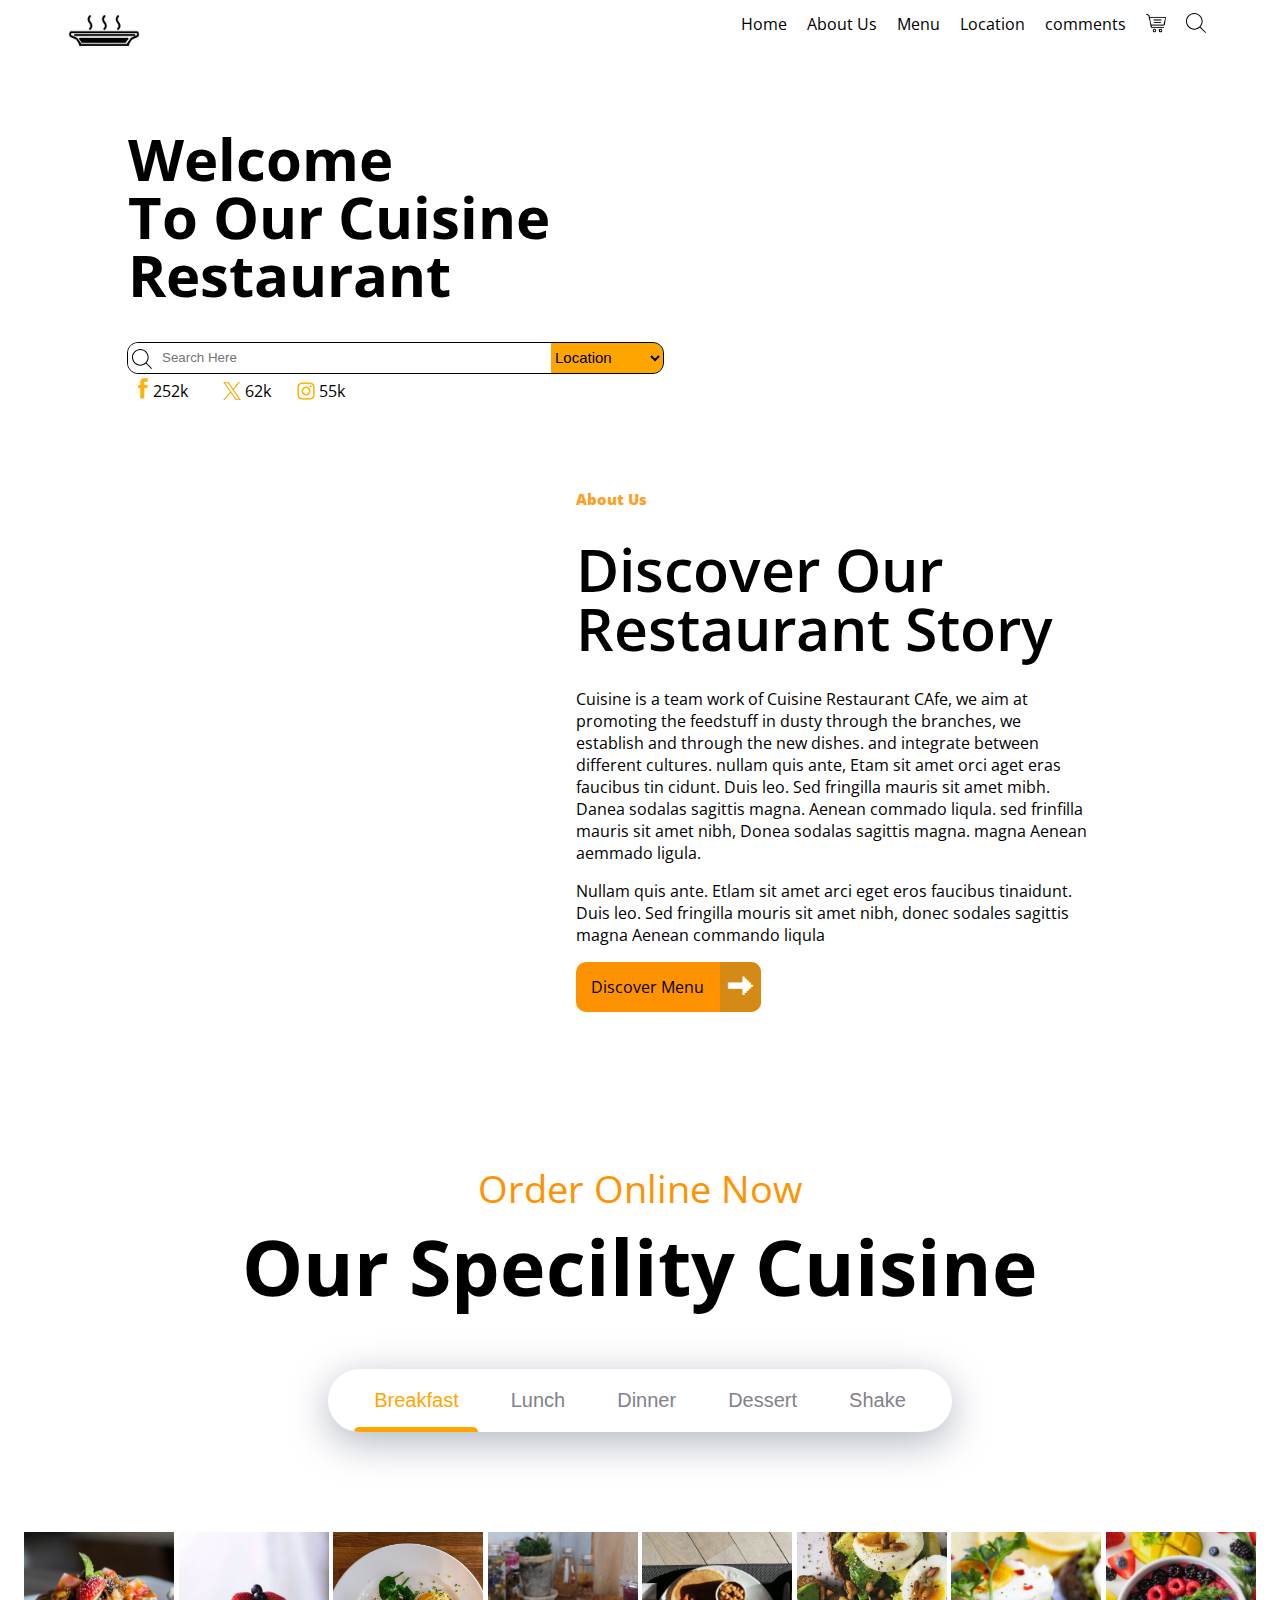
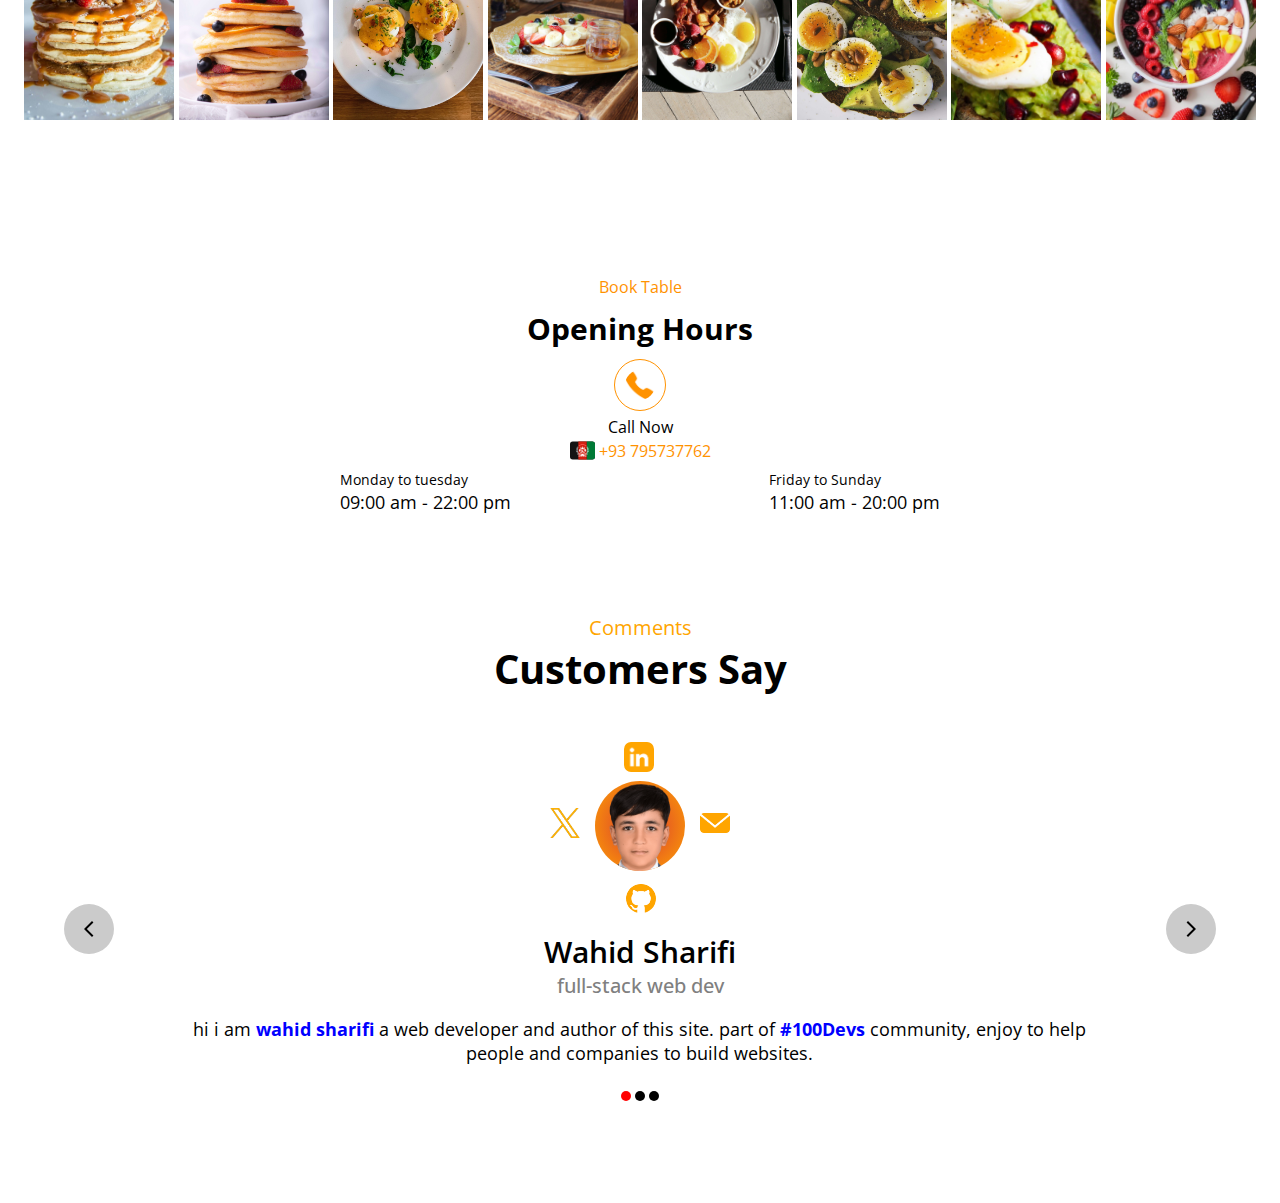
==== commit d4570376: "comments" ====
--- a/index.html
+++ b/index.html
@@ -93,72 +93,72 @@
                         <img src="files/img/menu/breakfast/breakfast1.jpg" loading="lazy" alt="breakfast image" loading="lazy">
                         <div class="img-about">
                             <span>$5.00</span>
-                            <img src="files/img/menu/else/5star.png" alt="4-star">
+                            <div class="star five-star"></div>
                             <span>bread</span>
-                            <div>Order</div>
+                            <div>add to cart</div>
                         </div>
                     </div>
                     <div>
                         <img src="files/img/menu/breakfast/breakfast2.jpg" loading="lazy" alt="breakfast image" loading="lazy">
                         <div class="img-about">
                             <span>$4.50</span>
-                            <img src="files/img/menu/else/5star.png" alt="3-star">
+                            <div class="star three-star"></div>
                             <span>bread</span>
-                            <div>Order</div>
+                            <div>add to cart</div>
                         </div>
                     </div>
                     <div>
                         <img src="files/img/menu/breakfast/breakfast3.jpg" loading="lazy" alt="breakfast image" loading="lazy">
                         <div class="img-about">
                             <span>$3.40</span>
-                            <img src="files/img/menu/else/5star.png" alt="3-star">
+                            <div class="star two-star"></div>
                             <span>egg like</span>
-                            <div>Order</div>
+                            <div>add to cart</div>
                         </div>
                     </div>
                     <div>
                         <img src="files/img/menu/breakfast/breakfast4.jpg" loading="lazy" alt="breakfast image" loading="lazy">
                         <div class="img-about">
                             <span>$6.22</span>
-                            <img src="files/img/menu/else/5star.png" alt="3-star">
+                            <div class="star four-star"></div>
                             <span>fruits</span>
-                            <div>Order</div>
+                            <div>add to cart</div>
                         </div>
                     </div>
                     <div>
                         <img src="files/img/menu/breakfast/breakfast5.jpg" loading="lazy" alt="breakfast image" loading="lazy">
                         <div class="img-about">
                             <span>$10.60</span>
-                            <img src="files/img/menu/else/5star.png" alt="3-star">
+                            <div class="star one-star"></div>
                             <span>egg</span>
-                            <div>Order</div>
+                            <div>add to cart</div>
                         </div>
                     </div>
                     <div>
                         <img src="files/img/menu/breakfast/breakfast6.jpg" loading="lazy" alt="breakfast image" loading="lazy">
                         <div class="img-about">
+                            <span>$15.00</span>
+                            <div class="star two-star"></div>
+                            <span>egg</span>
+                            <div>add to cart</div>
+                        </div>
+                    </div>
+                    <div>
+                        <img src="files/img/menu/breakfast/breakfast7.jpg" loading="lazy" alt="breakfast image" loading="lazy">
+                        <div class="img-about">
                             <span>$15.30</span>
-                            <img src="files/img/menu/else/5star.png" alt="3-star">
+                            <div class="star one-star"></div>
                             <span>egg</span>
-                            <div>Order</div>
-                        </div>
-                    </div>
-                    <div>
-                        <img src="files/img/menu/breakfast/breakfast7.jpg" loading="lazy" alt="breakfast image" loading="lazy">
-                        <div class="img-about">
-                            <span>$15.30</span>
-                            <img src="files/img/menu/else/5star.png" alt="3-star">
-                            <span>egg</span>
-                            <div>Order</div>
+                            <div>add to cart</div>
                         </div>
                     </div>
                     <div>
                         <img src="files/img/menu/breakfast/breakfast8.jpg" loading="lazy" alt="breakfast image" loading="lazy">
                         <div class="img-about">
                             <span>$30.00</span>
-                            <img src="files/img/menu/else/5star.png" alt="4-star">
+                            <div class="star five-star"></div>
                             <span>fruits</span>
-                            <div>Order</div>
+                            <div>add to cart</div>
                         </div>
                     </div>
                 </section>
@@ -168,72 +168,72 @@
                         <img src="files/img/menu/lunch/lunch1.jpg" loading="lazy" alt="lunch image" loading="lazy">
                         <div class="img-about">
                             <span>$16.00</span>
-                            <img src="files/img/menu/else/5star.png" alt="-star">
+                            <div class="star three-star"></div>
                             <span>crab</span>
-                            <div>Order</div>
+                            <div>add to cart</div>
                         </div>
                     </div>
                     <div>
                         <img src="files/img/menu/lunch/lunch2.jpg" loading="lazy" alt="lunch image" loading="lazy">
                         <div class="img-about">
                             <span>$15.00</span>
-                            <img src="files/img/menu/else/5star.png" alt="-star">
+                            <div class="star five-star"></div>
                             <span>grain</span>
-                            <div>Order</div>
+                            <div>add to cart</div>
                         </div>
                     </div>
                     <div>
                         <img src="files/img/menu/lunch/lunch3.jpg" loading="lazy" alt="lunch image" loading="lazy">
                         <div class="img-about">
                             <span>$18.00</span>
-                            <img src="files/img/menu/else/5star.png" alt="-star">
+                            <div class="star two-star"></div>
                             <span>salad</span>
-                            <div>Order</div>
+                            <div>add to cart</div>
                         </div>
                     </div>
                     <div>
                         <img src="files/img/menu/lunch/lunch4.jpg" loading="lazy" alt="lunch image" loading="lazy">
                         <div class="img-about">
                             <span>$22.00</span>
-                            <img src="files/img/menu/else/5star.png" alt="-star">
+                            <div class="star one-star"></div>
                             <span>soup</span>
-                            <div>Order</div>
+                            <div>add to cart</div>
                         </div>
                     </div>
                     <div>
                         <img src="files/img/menu/lunch/lunch5.jpg" loading="lazy" alt="lunch image" loading="lazy">
                         <div class="img-about">
                             <span>$10.00</span>
-                            <img src="files/img/menu/else/5star.png" alt="-star">
+                            <div class="star five-star"></div>
                             <span>chicken</span>
-                            <div>Order</div>
+                            <div>add to cart</div>
                         </div>
                     </div>
                     <div>
                         <img src="files/img/menu/lunch/lunch6.jpg" loading="lazy" alt="lunch image" loading="lazy">
                         <div class="img-about">
                             <span>$3.00</span>
-                            <img src="files/img/menu/else/5star.png" alt="-star">
+                            <div class="star two-star"></div>
                             <span>sandwich</span>
-                            <div>Order</div>
+                            <div>add to cart</div>
                         </div>
                     </div>
                     <div>
                         <img src="files/img/menu/lunch/lunch7.jpg" loading="lazy" alt="lunch image" loading="lazy">
                         <div class="img-about">
                             <span>$18.00</span>
-                            <img src="files/img/menu/else/5star.png" alt="-star">
+                            <div class="star three-star"></div>
                             <span>hamburger</span>
-                            <div>Order</div>
+                            <div>add to cart</div>
                         </div>
                     </div>
                     <div>
                         <img src="files/img/menu/lunch/lunch8.jpg" loading="lazy" alt="lunch image" loading="lazy">
                         <div class="img-about">
                             <span>$15.00</span>
-                            <img src="files/img/menu/else/5star.png" alt="-star">
+                            <div class="star one-star"></div>
                             <span>spaghetti</span>
-                            <div>Order</div>
+                            <div>add to cart</div>
                         </div>
                     </div>
                 </section>
@@ -243,72 +243,72 @@
                         <img src="files/img/menu/dinner/dinner1.jpg" loading="lazy" alt="dinner image" loading="lazy">
                         <div class="img-about">
                             <span>$15.00</span>
-                            <img src="files/img/menu/else/5star.png" alt="-star">
+                            <div class="star four-star"></div>
                             <span>fish</span>
-                            <div>Order</div>
+                            <div>add to cart</div>
                         </div>
                     </div>
                     <div>
                         <img src="files/img/menu/dinner/dinner2.jpg" loading="lazy" alt="dinner image" loading="lazy">
                         <div class="img-about">
                             <span>$31.00</span>
-                            <img src="files/img/menu/else/5star.png" alt="-star">
+                            <div class="star two-star"></div>
                             <span>spaghetti</span>
-                            <div>Order</div>
+                            <div>add to cart</div>
                         </div>
                     </div>
                     <div>
                         <img src="files/img/menu/dinner/dinner3.jpg" loading="lazy" alt="dinner image" loading="lazy">
                         <div class="img-about">
                             <span>$32.00</span>
-                            <img src="files/img/menu/else/5star.png" alt="-star">
+                            <div class="star three-star"></div>
                             <span>spaghetti</span>
-                            <div>Order</div>
+                            <div>add to cart</div>
                         </div>
                     </div>
                     <div>
                         <img src="files/img/menu/dinner/dinner4.jpg" loading="lazy" alt="dinner image" loading="lazy">
                         <div class="img-about">
                             <span>$33.00</span>
-                            <img src="files/img/menu/else/5star.png" alt="-star">
+                            <div class="star five-star"></div>
                             <span>spaghetti</span>
-                            <div>Order</div>
+                            <div>add to cart</div>
                         </div>
                     </div>
                     <div>
                         <img src="files/img/menu/dinner/dinner5.jpg" loading="lazy" alt="dinner image" loading="lazy">
                         <div class="img-about">
                             <span>$34.00</span>
-                            <img src="files/img/menu/else/5star.png" alt="-star">
+                            <div class="star five-star"></div>
                             <span>rice</span>
-                            <div>Order</div>
+                            <div>add to cart</div>
                         </div>
                     </div>
                     <div>
                         <img src="files/img/menu/dinner/dinner6.jpg" loading="lazy" alt="dinner image" loading="lazy">
                         <div class="img-about">
                             <span>$35.00</span>
-                            <img src="files/img/menu/else/5star.png" alt="-star">
+                            <div class="star two-star"></div>
                             <span>chicken</span>
-                            <div>Order</div>
+                            <div>add to cart</div>
                         </div>
                     </div>
                     <div>
                         <img src="files/img/menu/dinner/dinner7.jpg" loading="lazy" alt="dinner image" loading="lazy">
                         <div class="img-about">
                             <span>$20.00</span>
-                            <img src="files/img/menu/else/5star.png" alt="-star">
+                            <div class="star one-star"></div>
                             <span>chicken</span>
-                            <div>Order</div>
+                            <div>add to cart</div>
                         </div>
                     </div>
                     <div>
                         <img src="files/img/menu/dinner/dinner8.jpg" loading="lazy" alt="dinner image" loading="lazy">
                         <div class="img-about">
                             <span>$10.00</span>
-                            <img src="files/img/menu/else/5star.png" alt="-star">
+                            <div class="star three-star"></div>
                             <span>chicken</span>
-                            <div>Order</div>
+                            <div>add to cart</div>
                         </div>
                     </div>
                 </section>
@@ -318,72 +318,72 @@
                         <img src="files/img/menu/dessert/dessert1.jpg" loading="lazy" alt="dessert image" loading="lazy">
                         <div class="img-about">
                             <span>$1.00</span>
-                            <img src="files/img/menu/else/5star.png" alt="-star">
+                            <div class="star two-star"></div>
                             <span>Strawberry cake</span>
-                            <div>Order</div>
+                            <div>add to cart</div>
                         </div>
                     </div>
                     <div>
                         <img src="files/img/menu/dessert/dessert2.jpg" loading="lazy" alt="dessert image" loading="lazy">
                         <div class="img-about">
                             <span>$2.00</span>
-                            <img src="files/img/menu/else/5star.png" alt="-star">
+                            <div class="star five-star"></div>
                             <span>Strawberry cake</span>
-                            <div>Order</div>
+                            <div>add to cart</div>
                         </div>
                     </div>
                     <div>
                         <img src="files/img/menu/dessert/dessert3.jpg" loading="lazy" alt="dessert image" loading="lazy">
                         <div class="img-about">
                             <span>$3.00</span>
-                            <img src="files/img/menu/else/5star.png" alt="-star">
+                            <div class="star three-star"></div>
                             <span>fruits cake</span>
-                            <div>Order</div>
+                            <div>add to cart</div>
                         </div>
                     </div>
                     <div>
                         <img src="files/img/menu/dessert/dessert4.jpg" loading="lazy" alt="dessert image" loading="lazy">
                         <div class="img-about">
                             <span>$4.00</span>
-                            <img src="files/img/menu/else/5star.png" alt="-star">
+                            <div class="star two-star"></div>
                             <span>fruits pie</span>
-                            <div>Order</div>
+                            <div>add to cart</div>
                         </div>
                     </div>
                     <div>
                         <img src="files/img/menu/dessert/dessert5.jpg" loading="lazy" alt="dessert image" loading="lazy">
                         <div class="img-about">
                             <span>$5.00</span>
-                            <img src="files/img/menu/else/5star.png" alt="-star">
+                            <div class="star one-star"></div>
                             <span>Strawberry</span>
-                            <div>Order</div>
+                            <div>add to cart</div>
                         </div>
                     </div>
                     <div>
                         <img src="files/img/menu/dessert/dessert6.jpg" loading="lazy" alt="dessert image" loading="lazy">
                         <div class="img-about">
                             <span>$8.00</span>
-                            <img src="files/img/menu/else/5star.png" alt="-star">
+                            <div class="star five-star"></div>
                             <span>chocolate</span>
-                            <div>Order</div>
+                            <div>add to cart</div>
                         </div>
                     </div>
                     <div>
                         <img src="files/img/menu/dessert/dessert7.jpg" loading="lazy" alt="dessert image" loading="lazy">
                         <div class="img-about">
                             <span>$6.00</span>
-                            <img src="files/img/menu/else/5star.png" alt="-star">
+                            <div class="star four-star"></div>
                             <span>chocolate cake</span>
-                            <div>Order</div>
+                            <div>add to cart</div>
                         </div>
                     </div>
                     <div>
                         <img src="files/img/menu/dessert/dessert8.jpg" loading="lazy" alt="dessert image" loading="lazy">
                         <div class="img-about">
                             <span>$13.00</span>
-                            <img src="files/img/menu/else/5star.png" alt="-star">
+                            <div class="star two-star"></div>
                             <span>chocolate cake with Strawberry</span>
-                            <div>Order</div>
+                            <div>add to cart</div>
                         </div>
                     </div>
                 </section>
@@ -393,72 +393,72 @@
                         <img src="files/img/menu/shake/shake1.jpg" loading="lazy" alt="shake image" loading="lazy">
                         <div class="img-about">
                             <span>$13.00</span>
-                            <img src="files/img/menu/else/5star.png" alt="-star">
+                            <div class="star one-star"></div>
                             <span>lemon shake</span>
-                            <div>Order</div>
+                            <div>add to cart</div>
                         </div>
                     </div>
                     <div>
                         <img src="files/img/menu/shake/shake2.jpg" loading="lazy" alt="shake image" loading="lazy">
                         <div class="img-about">
                             <span>$3.00</span>
-                            <img src="files/img/menu/else/5star.png" alt="-star">
+                            <div class="star four-star"></div>
                             <span>kiwi shake</span>
-                            <div>Order</div>
+                            <div>add to cart</div>
                         </div>
                     </div>
                     <div>
                         <img src="files/img/menu/shake/shake3.jpg" loading="lazy" alt="shake image" loading="lazy">
                         <div class="img-about">
                             <span>$113.00</span>
-                            <img src="files/img/menu/else/5star.png" alt="-star">
+                            <div class="star five-star"></div>
                             <span>Strawberry shake</span>
-                            <div>Order</div>
+                            <div>add to cart</div>
                         </div>
                     </div>
                     <div>
                         <img src="files/img/menu/shake/shake4.jpg" loading="lazy" alt="shake image" loading="lazy">
                         <div class="img-about">
                             <span>$33.00</span>
-                            <img src="files/img/menu/else/5star.png" alt="-star">
+                            <div class="star three-star"></div>
                             <span>grape shake</span>
-                            <div>Order</div>
+                            <div>add to cart</div>
                         </div>
                     </div>
                     <div>
                         <img src="files/img/menu/shake/shake5.jpg" loading="lazy" alt="shake image" loading="lazy">
                         <div class="img-about">
                             <span>$7.00</span>
-                            <img src="files/img/menu/else/5star.png" alt="-star">
+                            <div class="star one-star"></div>
                             <span>coffee shake</span>
-                            <div>Order</div>
+                            <div>add to cart</div>
                         </div>
                     </div>
                     <div>
                         <img src="files/img/menu/shake/shake6.jpg" loading="lazy" alt="shake image" loading="lazy">
                         <div class="img-about">
                             <span>$3.50</span>
-                            <img src="files/img/menu/else/5star.png" alt="-star">
+                            <div class="star four-star"></div>
                             <span>Strawberry shake</span>
-                            <div>Order</div>
+                            <div>add to cart</div>
                         </div>
                     </div>
                     <div>
                         <img src="files/img/menu/shake/shake7.jpg" loading="lazy" alt="shake image" loading="lazy">
                         <div class="img-about">
                             <span>$5.40</span>
-                            <img src="files/img/menu/else/5star.png" alt="-star">
+                            <div class="star three-star"></div>
                             <span>nuts shake</span>
-                            <div>Order</div>
+                            <div>add to cart</div>
                         </div>
                     </div>
                     <div>
                         <img src="files/img/menu/shake/shake8.jpg" loading="lazy" alt="shake image" loading="lazy">
                         <div class="img-about">
                             <span>$6.50</span>
-                            <img src="files/img/menu/else/5star.png" alt="-star">
+                            <div class="star two-star"></div>
                             <span>fruits shake</span>
-                            <div>Order</div>
+                            <div>add to cart</div>
                         </div>
                     </div>
                 </section>
@@ -484,50 +484,52 @@
         <section id="Comments">
             <span>Comments</span>
             <h3>Customers Say</h3>
-            <input type="radio" name="person" id="person-start" checked>
-            <div class="comment" id="wahid">
-                <img src="files/img/customer/wahid.png" loading="lazy" alt="Customer picture" loading="lazy">
-                <div id="link-field">
-                    <a href="https://twitter.com/wahidAhsharifi" target="_blank"><abbr title="X"><img src="files/img/customer/else/x.png" alt="X" loading="lazy"></abbr></a>
-                    <a href="https://github.com/Wahidahsharifi" target="_blank"><abbr title="GitHub"><img src="files/img/customer/else/GitHub.png" loading="lazy" alt="GitHub" loading="lazy"></abbr></a>
-                    <a href="https://www.linkedin.com/in/wahid-ahmad-sharifi-391a61257/" target="_blank"><abbr title="Linkden"><img src="files/img/customer/else/linkden.png" loading="lazy" alt="Linkden" loading="lazy"></abbr></a>
-                    <a href="mailto:thesharifi.wahid@gmail.com"><abbr title="Mail"><img src="files/img/customer/else/mail.png" loading="lazy" alt="Mail" loading="lazy"></abbr></a>
+            <section id="commentsWrap">
+                <div><img src="files/img/else/arrow.svg" alt="" class="arrow" id="leftArrow"></div>
+                <div id="commentContent">
+                    <div class="comment" id="wahid">
+                        <img src="files/img/customer/wahid.png" loading="lazy" alt="Customer picture" loading="lazy">
+                        <div id="link-field">
+                            <a href="https://twitter.com/wahidAhsharifi" target="_blank"><abbr title="X"><img src="files/img/customer/else/x.png" alt="X" loading="lazy"></abbr></a>
+                            <a href="https://github.com/Wahidahsharifi" target="_blank"><abbr title="GitHub"><img src="files/img/customer/else/GitHub.png" loading="lazy" alt="GitHub" loading="lazy"></abbr></a>
+                            <a href="https://www.linkedin.com/in/wahid-ahmad-sharifi-391a61257/" target="_blank"><abbr title="Linkden"><img src="files/img/customer/else/linkden.png" loading="lazy" alt="Linkden" loading="lazy"></abbr></a>
+                            <a href="mailto:thesharifi.wahid@gmail.com"><abbr title="Mail"><img src="files/img/customer/else/mail.png" loading="lazy" alt="Mail" loading="lazy"></abbr></a>
+                        </div>
+                        <span>Wahid Sharifi</span>
+                        <span>full-stack web dev</span>
+                        <p>hi i am <a href="https://wahidahsharifi.github.io/portfolio/">wahid sharifi</a> a web developer and author of this site. part of <a href="https://leonnoel.com/100devs/">#100Devs</a> community, enjoy to help people and companies to build websites.</p>
+                    </div>
+                    <div class="comment" id="salaam">
+                        <img src="files/img/customer/salaam.jpg" loading="lazy" alt="Customer picture" loading="lazy">
+                        <div id="link-field">
+                            <a href="https://twitter.com/salaam_azimi" target="_blank"><abbr title="X"><img src="files/img/customer/else/x.png" loading="lazy" alt="X" loading="lazy"></abbr></a>
+                            <a href="https://github.com/Wahidahsharifi" target="_blank"><abbr title="GitHub"><img src="files/img/customer/else/GitHub.png" loading="lazy" alt="GitHub" loading="lazy"></abbr></a>
+                            <a href="https://www.linkedin.com/in/wahid-ahmad-sharifi-391a61257/" target="_blank"><abbr title="Linkden"><img src="files/img/customer/else/linkden.png" loading="lazy" alt="Linkden" loading="lazy"></abbr></a>
+                            <a href="mailto:salaamazimi21@gmail.com"><abbr title="Mail"><img src="files/img/customer/else/mail.png" alt="Mail" loading="lazy"></abbr></a>
+                        </div>
+                        <span>Mr. Salaam Azimi</span>
+                        <span>front-end dev</span>
+                        <p>Lorem, ipsum dolor sit amet consectetur adipisicing elit. Ipsam dignissimos adipisci iure voluptas quae obcaecati natus? Rem, corporis vel, temporibus deserunt, earum consequatur nemo necessitatibus minus voluptatum laborum voluptates molestias.</p>
+                    </div>
+                    <div class="comment" id="elyas">
+                        <img src="files/img/customer/elyas.jpg" loading="lazy" alt="Customer picture" loading="lazy">
+                        <div id="link-field">
+                            <a href="https://twitter.com/elyasAhsharifi" target="_blank"><abbr title="X"><img src="files/img/customer/else/x.png" loading="lazy" alt="X" loading="lazy"></abbr></a>
+                            <a href="https://github.com/WahidAhmadsharifi" target="_blank"><abbr title="GitHub"><img src="files/img/customer/else/GitHub.png" loading="lazy" alt="GitHub" loading="lazy"></abbr></a>
+                            <a href="https://www.linkedin.com/in/wahid-ahmad-sharifi-391a61257/" target="_blank"><abbr title="Linkden"><img src="files/img/customer/else/linkden.png" loading="lazy" alt="Linkden" loading="lazy"></abbr></a>
+                            <a href="mailto:salaamazimi21@gmail.com"><abbr title="Mail"><img src="files/img/customer/else/mail.png" alt="Mail" loading="lazy"></abbr></a>
+                        </div>
+                        <span>Mr. Elyas Sharifi</span>
+                        <span>full-stack web dev</span>
+                        <p>Lorem, ipsum dolor sit amet consectetur adipisicing elit. Ipsam dignissimos adipisci iure voluptas quae obcaecati natus? Rem, corporis vel, temporibus deserunt, earum consequatur nemo necessitatibus minus voluptatum laborum voluptates molestias.</p>
+                    </div>
                 </div>
-                <span>Wahid Sharifi</span>
-                <span>full-stack web dev</span>
-                <p>hi i am <a href="https://wahidahsharifi.github.io/portfolio/">wahid sharifi</a> a web developer and author of this site. part of <a href="https://leonnoel.com/100devs/">#100Devs</a> community, enjoy to help people and companies to build websites.</p>
-            </div>
-            <input type="radio" name="person" id="one">
-            <div class="comment" id="salaam">
-                <img src="files/img/customer/salaam.jpg" loading="lazy" alt="Customer picture" loading="lazy">
-                <div id="link-field">
-                    <a href="https://twitter.com/salaam_azimi" target="_blank"><abbr title="X"><img src="files/img/customer/else/x.png" loading="lazy" alt="X" loading="lazy"></abbr></a>
-                    <a href="https://github.com/Wahidahsharifi" target="_blank"><abbr title="GitHub"><img src="files/img/customer/else/GitHub.png" loading="lazy" alt="GitHub" loading="lazy"></abbr></a>
-                    <a href="https://www.linkedin.com/in/wahid-ahmad-sharifi-391a61257/" target="_blank"><abbr title="Linkden"><img src="files/img/customer/else/linkden.png" loading="lazy" alt="Linkden" loading="lazy"></abbr></a>
-                    <a href="mailto:salaamazimi21@gmail.com"><abbr title="Mail"><img src="files/img/customer/else/mail.png" alt="Mail" loading="lazy"></abbr></a>
-                </div>
-                <span>Mr. Salaam Azimi</span>
-                <span>front-end dev</span>
-                <p>Lorem, ipsum dolor sit amet consectetur adipisicing elit. Ipsam dignissimos adipisci iure voluptas quae obcaecati natus? Rem, corporis vel, temporibus deserunt, earum consequatur nemo necessitatibus minus voluptatum laborum voluptates molestias.</p>
-            </div>
-            <input type="radio" name="person" id="two">
-            <div class="comment" id="elyas">
-                <img src="files/img/customer/elyas.jpg" loading="lazy" alt="Customer picture" loading="lazy">
-                <div id="link-field">
-                    <a href="https://twitter.com/elyasAhsharifi" target="_blank"><abbr title="X"><img src="files/img/customer/else/x.png" loading="lazy" alt="X" loading="lazy"></abbr></a>
-                    <a href="https://github.com/WahidAhmadsharifi" target="_blank"><abbr title="GitHub"><img src="files/img/customer/else/GitHub.png" loading="lazy" alt="GitHub" loading="lazy"></abbr></a>
-                    <a href="https://www.linkedin.com/in/wahid-ahmad-sharifi-391a61257/" target="_blank"><abbr title="Linkden"><img src="files/img/customer/else/linkden.png" loading="lazy" alt="Linkden" loading="lazy"></abbr></a>
-                    <a href="mailto:salaamazimi21@gmail.com"><abbr title="Mail"><img src="files/img/customer/else/mail.png" alt="Mail" loading="lazy"></abbr></a>
-                </div>
-                <span>Mr. Elyas Sharifi</span>
-                <span>full-stack web dev</span>
-                <p>Lorem, ipsum dolor sit amet consectetur adipisicing elit. Ipsam dignissimos adipisci iure voluptas quae obcaecati natus? Rem, corporis vel, temporibus deserunt, earum consequatur nemo necessitatibus minus voluptatum laborum voluptates molestias.</p>
-            </div>
-            <input type="radio" name="person" id="three">
+                <div><img src="files/img/else/arrow.svg" alt="" class="arrow" id="rightArrow"></div>
+            </section>
             <section class="label-sec">
-                <label for="person-start"></label>
-                <label for="one"></label>
-                <label for="two"></label>
+                <div class="label1"></div>
+                <div class="label2"></div>
+                <div class="label3"></div>
             </section>
         </section>
     </main>
--- a/style.css
+++ b/style.css
@@ -310,23 +310,24 @@
          filter: brightness(0.5);
       }
       > div {
-         display: block;
+         visibility: visible;
       }
    }
 }
 .img-about {
-   display: none;
    position: absolute;
    z-index: 2;
    width: 100%;
    bottom: 5%;
    color: #fff;
-}
-.img-about > * {
-   display: block !important;
+   display: flex;
+   align-items: center;
+   flex-flow: column wrap;
+   justify-content: center;
+   visibility: hidden;
 }
 .img-about > span:first-of-type {
-   top: -23px;
+   top: 0;
    position: relative;
    font-size: 25px;
 }
@@ -334,18 +335,40 @@
    position: relative;
    top: -45px;
    width: 80px;
-   margin-left: 36px;
 }
 .img-about > span:last-of-type {
    bottom: 13px;
    position: relative;
 }
-.img-about > div {
+.img-about > .star{
+   background-image: url(files/img/menu/else/5star.png);
+   position: relative;
+   top: -6px;
+   height: 72px;
+   background-repeat: repeat-x;
+   background-size: 20px;
+}
+.img-about > .five-star {
+   width: 100px;
+}
+.img-about > .four-star {
+   width: 80px;
+}
+.img-about > .three-star {
+   width: 60px;
+}
+.img-about > .two-star {
+   width: 40px;
+}
+.img-about > .one-star {
+   width: 20px;
+}
+.img-about > div:last-of-type {
    position: relative;
    color: #fff;
    background-color: orange;
    width: 120px;
-   left: 15px;
+   user-select: none;
 }
 .img-center > div > img {
    position: relative;
@@ -438,17 +461,33 @@
    font-size: 40px;
    margin: 0 0 35px 0;
 }
-#Comments > input {
-   display: none;
-   &:checked + div {
-      display: flex;
-   }
-}
-#Comments p > a {
+#commentsWrap {
+   display: flex;
+   flex-flow: row nowrap;
+   align-items: center;
+   justify-content: space-between;
+   margin: 50px 5% 0 5%;
+}
+.arrow {
+   padding: 15px 10px 15px 20px;
+   background: #cbcbcb;
+   border-radius: 50px;
+   cursor: pointer;
+   &:hover{
+      background-color: #e3e2e2;
+   }
+}
+#rightArrow{
+   transform: rotateY(180deg);
+}
+#commentContent p > a {
    font-weight: 700;
    color: #00f;
 }
 .comment {
+   display: flex;
+}
+#salaam, #elyas{
    display: none;
 }
 .comment > img {
@@ -519,7 +558,7 @@
 .label-sec {
    height: 20px;
 }
-.label-sec > label {
+.label-sec > div {
    display: inline-block;
    width: 10px;
    height: 10px;
@@ -527,18 +566,16 @@
    background-color: #000;
    vertical-align: middle;
    transition: all 0.1s ease-out;
-
-   &:hover {
-      width: 15px;
-      height: 15px;
-      cursor: pointer;
-   }
 }
 /* media query */
 
-@media (pointer: coarse) and (hover: none) {
-   .label-sec > label {
-      margin: 10px 15px;
+@media (hover: none) and (pointer: coarse) {
+   /* Styles for touch devices */
+   .img-center > div > img{
+      filter: brightness(.5);
+   }
+   .img-about {
+      visibility: visible;
    }
 }
 @media screen and (min-width: 1500px) {
@@ -635,4 +672,4 @@
       height: 110px;
       margin-top: 20px;
    }
-}
+}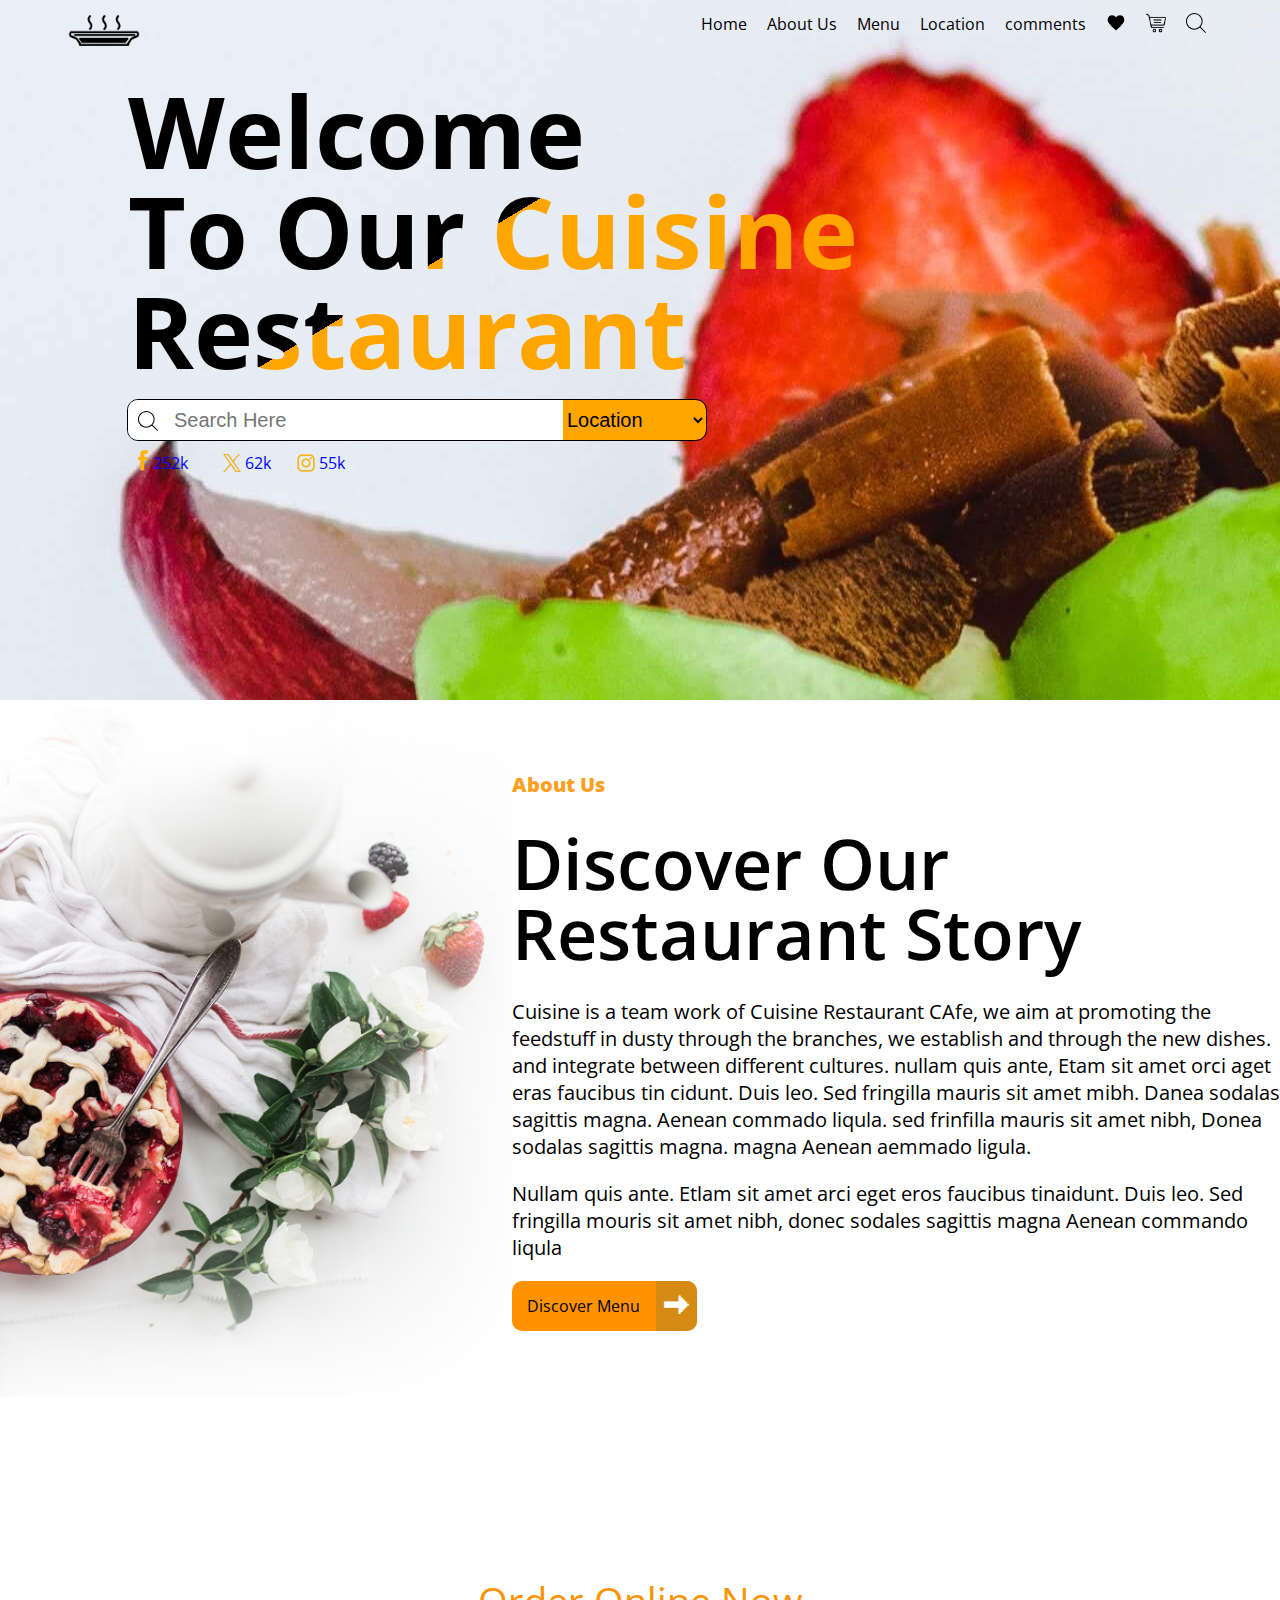
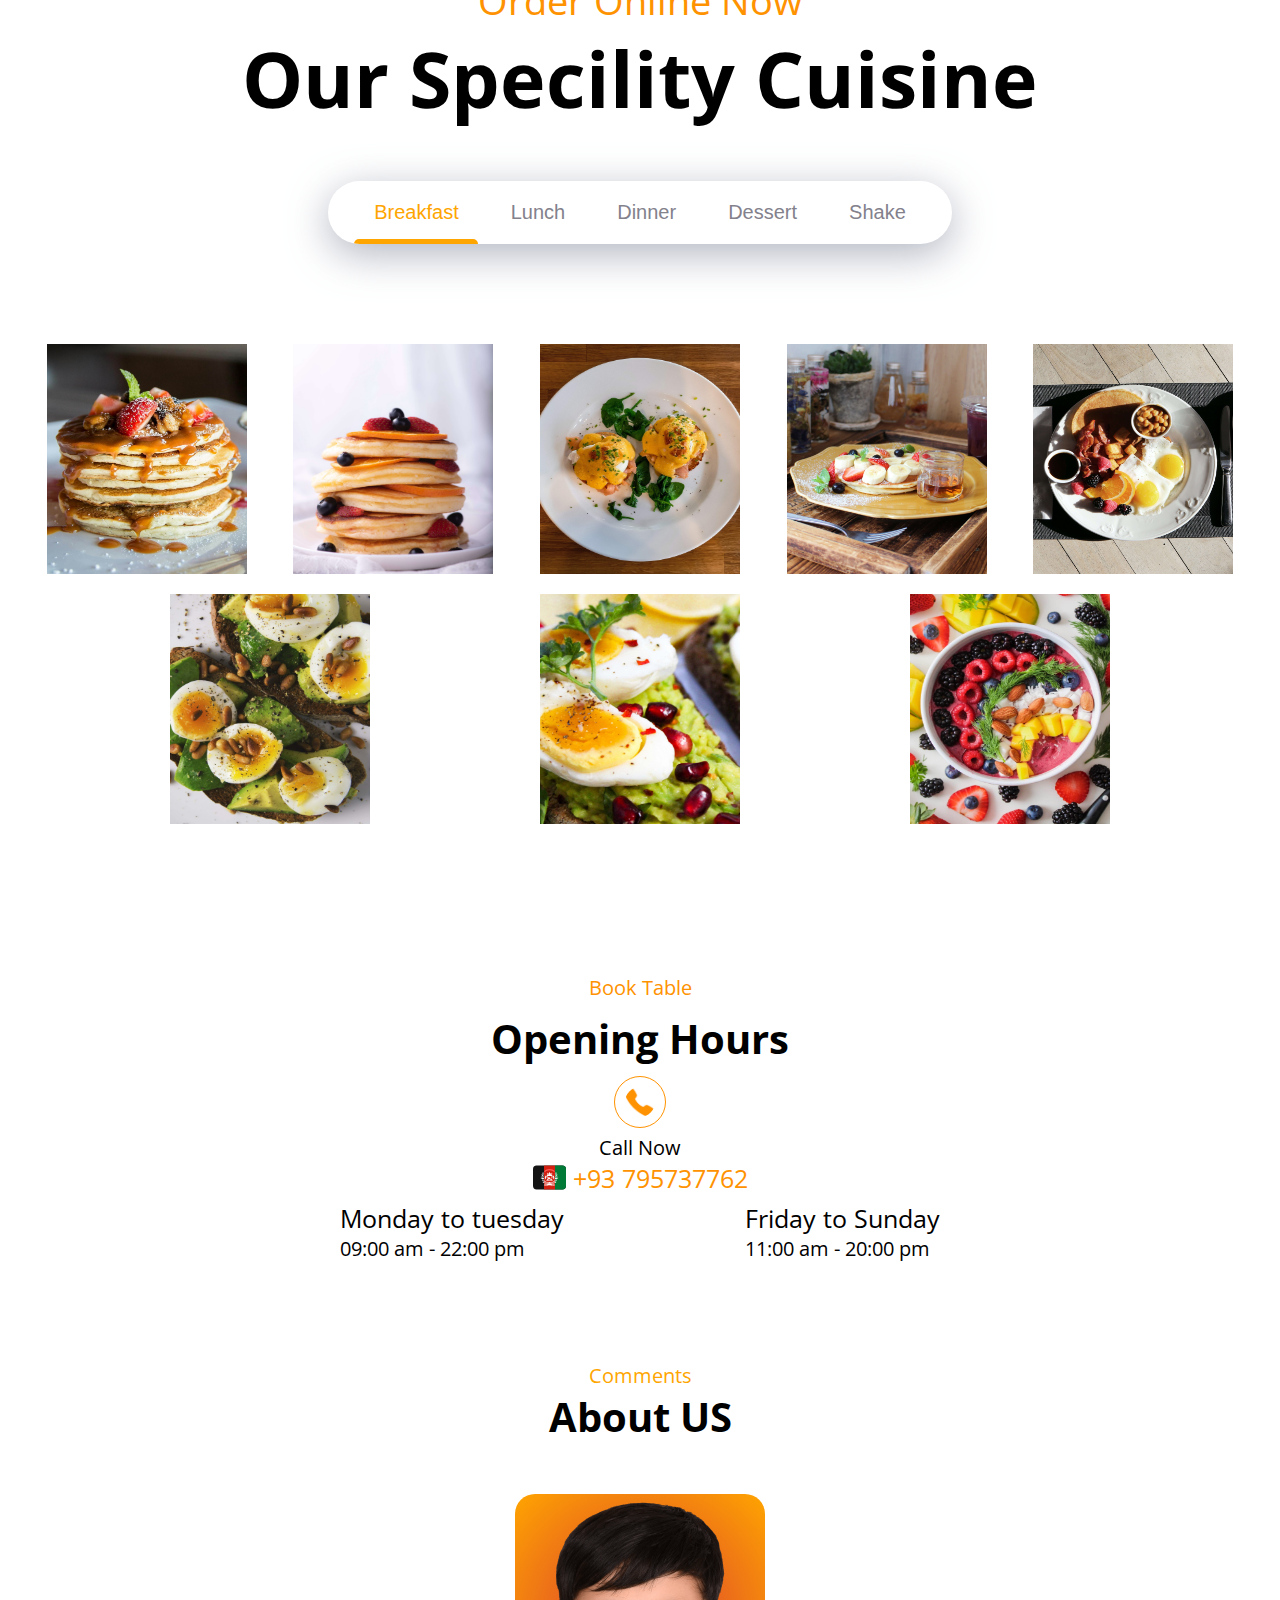
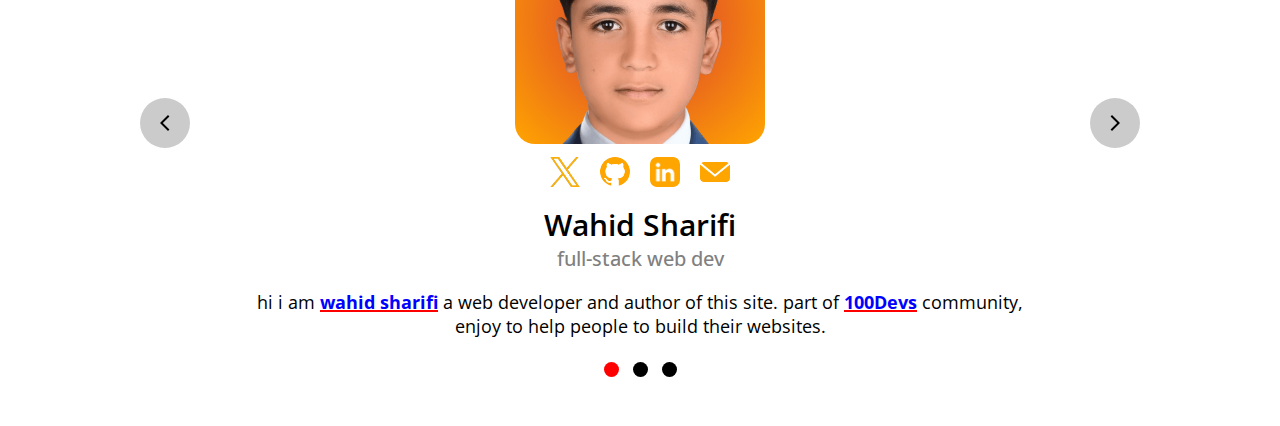
==== commit 88e5ba06: "big update" ====
--- a/index.html
+++ b/index.html
@@ -1,79 +1,113 @@
 <!DOCTYPE html>
 <html lang="en">
+
 <head>
     <meta charset="UTF-8">
     <meta name="viewport" content="width=device-width, initial-scale=1.0">
-    <meta
-         name="description"
-         content="a restaurant were you can know about us and order delicious food with different filters for breakfast, dinner, launch, shake, dessert"
-      />
-      <meta
-         name="keywords"
-         content="dev, restaurant, full-stack web dev"
-      />
-      <meta http-equiv="X-UA-Compatible" content="IE=edge" />
-      <meta name="author" content="wahid Sharifi" />
+    <meta name="description"
+        content="a restaurant were you can know about us and order delicious food with different filters for breakfast, dinner, launch, shake, dessert" />
+    <meta name="keywords" content="dev, restaurant, full-stack web dev" />
+    <meta http-equiv="X-UA-Compatible" content="IE=edge" />
+    <meta name="author" content="wahid Sharifi" />
     <title>restaurant</title>
     <link rel="shortcut icon" href="files/img/else/food.png" type="image/x-icon">
     <link rel="stylesheet" href="style.css">
 </head>
+
 <body>
     <header id="header">
-        <img src="files/img/else/food.png" loading="lazy" alt="failed" width="20px">
-        <input type="checkbox" id="input-m">
-        <label for="input-m" class="menu"><div>&#x1f81a;</div></label>
-        <nav>
+        <div class="header">
+            <img src="files/img/else/food.png" loading="lazy" alt="failed" width="20px">
+            <input type="checkbox" id="input-m">
+            <label for="input-m" class="menu">
+                <div>&#x1f81a;</div>
+            </label>
+            <nav>
+                <div>
+                    <a href="#home">Home</a>
+                    <a href="#about">About Us</a>
+                    <a href="#order">Menu</a>
+                    <a href="#call">Location</a>
+                    <a href="#Comments">comments</a>
+                </div>
+                <div>
+                    <a href="#"><abbr title="favorites"><img src="files/img/else/favorite.svg" loading="lazy" alt="shop box"
+                                width="20px"></abbr></a>
+                    <a href="#"><abbr title="shop card"><img src="files/img/else/shop.png" loading="lazy" alt="shop box"
+                                width="20px"></abbr></a>
+                    <a href="#" id="pageSearch"><abbr title="Search"><img src="files/img/else/search.svg" loading="lazy"
+                                alt="search" width="20px"></abbr></a>
+                </div>
+            </nav>
+        </div>
+    </header>
+    <!-- <section id="cart">
+            <div class="cartTop">
+                <img src="files/img/else/arrow.svg" alt="" class="arrow ExitCart">
+                <h3>cart</h3>
+                <input type="checkbox">
+            </div>
+            <div class="cartItems">
+                <div class="item">
+                    <img src="files/img/menu/breakfast/breakfast1.jpg" alt="">
+                    <h4>Strawberry cake</h4>
+                </div>
+            </div>
+    </section> -->
+    <main>
+        <div class="Welcomewrap">
+            <section class="welcome" id="home">
+                <h1 id="bom">Welcome <br>To Our Cuisine <br>Restaurant</h1>
+                <form action="">
+                    <button type="reset"><img src="files/img/else/search.svg" loading="lazy" alt="search"
+                            width="20px"></button>
+                    <input type="search" placeholder="Search Here">
+                    <select>
+                        <option value="" selected disabled style="display: none;">Location</option>
+                        <optgroup label="Herat">
+                            <option value="city">city</option>
+                            <option value="Shindand">Shindand</option>
+                            <option value="zandaJan">ZandanJan</option>
+                            <option value="farsi">Farsi</option>
+                        </optgroup>
+                        <optgroup label="farah">
+                            <option value="city">city</option>
+                            <option value="toot">Toot</option>
+                            <option value="chakaw">Chakaw</option>
+                            <option value="morqhav">Morqhav</option>
+                        </optgroup>
+                    </select>
+                </form>
+                <nav class="reference">
+                    <a href="#"><abbr title="facebook"><img src="files/img/else/f.png" loading="lazy" alt="facebook"
+                                class="facebook"><span>252k</span></a></abbr>
+                    <a href="#"><abbr title="X"><img loading="lazy" src="files/img/customer/else/x.png" alt="x"
+                                class="x"><span>62k</span></abbr></a>
+                    <a href="#"><abbr title="instagram"><img loading="lazy" src="files/img/else/instagram.png"
+                                alt="instagram" class="instagram"><span>55k</span></abbr></a>
+                </nav>
+            </section>
+        </div>
+        <div class="storywrap">
             <div>
-                <a href="#home">Home</a>
-                <a href="#about">About Us</a>
-                <a href="#order">Menu</a>
-                <a href="#call">Location</a>
-                <a href="#Comments">comments</a>
+                <img src="files/img/else/story.png" alt="">
             </div>
-            <div>
-                <a href="#"><abbr title="shop card"><img src="files/img/else/shop.png" loading="lazy" alt="shop box" width="20px"></abbr></a>
-                <a href="#" id="pageSearch"><abbr title="Search"><img src="files/img/else/search.svg" loading="lazy" alt="search" width="20px"></abbr></a>
-            </div>
-        </nav>
-    </header>
-    <main>
-        <section class="welcome" id="home">
-            <h1 id="bom">Welcome <br>To Our Cuisine <br>Restaurant</h1>
-            <form action="">
-                <button type="reset"><img src="files/img/else/search.svg" loading="lazy" alt="search" width="20px"></button>
-                <input type="search" placeholder="Search Here">
-                <select>
-                    <option value="" selected disabled style="display: none;">Location</option>
-                    <optgroup label="Herat">
-                        <option value="city">city</option>
-                        <option value="Shindand">Shindand</option>
-                        <option value="zandaJan">ZandanJan</option>
-                        <option value="farsi">Farsi</option>
-                    </optgroup>
-                    <optgroup label="farah">
-                        <option value="city">city</option>
-                        <option value="toot">Toot</option>
-                        <option value="chakaw">Chakaw</option>
-                        <option value="morqhav">Morqhav</option>
-                    </optgroup>
-                </select>
-            </form>
-            <nav class="reference">
-                <a href="#"><abbr title="facebook"><img src="files/img/else/f.png" loading="lazy" alt="facebook" class="facebook"><span>252k</span></a></abbr>
-                <a href="#"><abbr title="X"><img loading="lazy" src="files/img/customer/else/x.png" alt="x" class="x"><span>62k</span></abbr></a>
-                <a href="#"><abbr title="instagram"><img loading="lazy" src="files/img/else/instagram.png" alt="instagram" class="instagram"><span>55k</span></abbr></a>
-            </nav>
-        </section>
-        <section class="story" id="about">
-            <span>About Us</span>
-            <h2>Discover Our Restaurant Story</h2>
-            <p>Cuisine is a team work of Cuisine Restaurant CAfe, we aim at promoting the feedstuff in dusty through the branches, we establish and through the new dishes. and integrate between different cultures. nullam quis ante, Etam sit amet orci aget eras faucibus tin cidunt. Duis leo. Sed fringilla mauris sit amet mibh. Danea sodalas sagittis magna. Aenean commado liqula. sed frinfilla mauris sit amet nibh, Donea sodalas sagittis magna. magna Aenean aemmado ligula.</p>
-            <p>Nullam quis ante. Etlam sit amet arci eget eros faucibus tinaidunt. Duis leo. Sed fringilla mouris sit amet nibh, donec sodales sagittis magna Aenean commando liqula</p>
-            <div>
-                <span>Discover Menu</span>
-                <a href="#">&#x1f81a;</a>
-            </div>
-        </section>
+            <section class="story" id="about">
+                <span>About Us</span>
+                <h2>Discover Our <br> Restaurant Story</h2>
+                <p>Cuisine is a team work of Cuisine Restaurant CAfe, we aim at promoting the feedstuff in dusty through the
+                    branches, we establish and through the new dishes. and integrate between different cultures. nullam quis
+                    ante, Etam sit amet orci aget eras faucibus tin cidunt. Duis leo. Sed fringilla mauris sit amet mibh.
+                    Danea sodalas sagittis magna. Aenean commado liqula. sed frinfilla mauris sit amet nibh, Donea sodalas
+                    sagittis magna. magna Aenean aemmado ligula.</p>
+                <p>Nullam quis ante. Etlam sit amet arci eget eros faucibus tinaidunt. Duis leo. Sed fringilla mouris sit
+                    amet nibh, donec sodales sagittis magna Aenean commando liqula</p>
+                <div>
+                    <span>Discover Menu</span>
+                    <a href="#">&#x1f81a;</a>
+                </div>
+            </section>
+        </div>
         <br style="clear: both;">
         <section class="food-nav" id="order">
             <span>Order Online Now</span>
@@ -90,379 +124,739 @@
                 <input type="radio" name="images" id="breakfast" checked>
                 <section class="breakfast-img img-center">
                     <div>
-                        <img src="files/img/menu/breakfast/breakfast1.jpg" loading="lazy" alt="breakfast image" loading="lazy">
-                        <div class="img-about">
-                            <span>$5.00</span>
-                            <div class="star five-star"></div>
-                            <span>bread</span>
-                            <div>add to cart</div>
-                        </div>
-                    </div>
-                    <div>
-                        <img src="files/img/menu/breakfast/breakfast2.jpg" loading="lazy" alt="breakfast image" loading="lazy">
-                        <div class="img-about">
-                            <span>$4.50</span>
-                            <div class="star three-star"></div>
-                            <span>bread</span>
-                            <div>add to cart</div>
-                        </div>
-                    </div>
-                    <div>
-                        <img src="files/img/menu/breakfast/breakfast3.jpg" loading="lazy" alt="breakfast image" loading="lazy">
-                        <div class="img-about">
-                            <span>$3.40</span>
-                            <div class="star two-star"></div>
-                            <span>egg like</span>
-                            <div>add to cart</div>
-                        </div>
-                    </div>
-                    <div>
-                        <img src="files/img/menu/breakfast/breakfast4.jpg" loading="lazy" alt="breakfast image" loading="lazy">
-                        <div class="img-about">
-                            <span>$6.22</span>
-                            <div class="star four-star"></div>
-                            <span>fruits</span>
-                            <div>add to cart</div>
-                        </div>
-                    </div>
-                    <div>
-                        <img src="files/img/menu/breakfast/breakfast5.jpg" loading="lazy" alt="breakfast image" loading="lazy">
-                        <div class="img-about">
-                            <span>$10.60</span>
-                            <div class="star one-star"></div>
-                            <span>egg</span>
-                            <div>add to cart</div>
-                        </div>
-                    </div>
-                    <div>
-                        <img src="files/img/menu/breakfast/breakfast6.jpg" loading="lazy" alt="breakfast image" loading="lazy">
-                        <div class="img-about">
-                            <span>$15.00</span>
-                            <div class="star two-star"></div>
-                            <span>egg</span>
-                            <div>add to cart</div>
-                        </div>
-                    </div>
-                    <div>
-                        <img src="files/img/menu/breakfast/breakfast7.jpg" loading="lazy" alt="breakfast image" loading="lazy">
-                        <div class="img-about">
-                            <span>$15.30</span>
-                            <div class="star one-star"></div>
-                            <span>egg</span>
-                            <div>add to cart</div>
-                        </div>
-                    </div>
-                    <div>
-                        <img src="files/img/menu/breakfast/breakfast8.jpg" loading="lazy" alt="breakfast image" loading="lazy">
-                        <div class="img-about">
-                            <span>$30.00</span>
-                            <div class="star five-star"></div>
-                            <span>fruits</span>
-                            <div>add to cart</div>
+                        <img src="files/img/menu/breakfast/breakfast1.jpg" loading="lazy" alt="breakfast image">
+                        <div class="img-about">
+                            <div class="img-about-center">
+                                <div class="svgContainer"></div>
+                                <div class="img-about-content">
+                                    <div>
+                                        <h2>bread</h2>
+                                    </div>
+                                    <div class="orderbutt">
+                                        <span>$5.00</span>
+                                        <div class="order"></div>
+                                    </div>
+                                </div>
+                            </div>
+                        </div>
+                    </div>
+                    <div>
+                        <img src="files/img/menu/breakfast/breakfast2.jpg" loading="lazy" alt="breakfast image">
+                        <div class="img-about">
+                            <div class="img-about-center">
+                                <div class="svgContainer">
+                                </div>
+                                <div class="img-about-content">
+                                    <div>
+                                        <h2>bread</h2>
+                                    </div>
+                                    <div class="orderbutt">
+                                        <span>$4.50</span>
+                                        <div class="order"></div>
+                                    </div>
+                                </div>
+                            </div>
+                        </div>
+                    </div>
+                    <div>
+                        <img src="files/img/menu/breakfast/breakfast3.jpg" loading="lazy" alt="breakfast image">
+                        <div class="img-about">
+                            <div class="img-about-center">
+                                <div class="svgContainer">
+                                </div>
+                                <div class="img-about-content">
+                                    <div>
+                                        <h2>egg like</h2>
+                                    </div>
+                                    <div class="orderbutt">
+                                        <span>$3.40</span>
+                                        <div class="order"></div>
+                                    </div>
+                                </div>
+                            </div>
+                        </div>
+                    </div>
+                    <div>
+                        <img src="files/img/menu/breakfast/breakfast4.jpg" loading="lazy" alt="breakfast image">
+                        <div class="img-about">
+                            <div class="img-about-center">
+                                <div class="svgContainer">
+                                </div>
+                                <div class="img-about-content">
+                                    <div>
+                                        <h2>fruits</h2>
+                                    </div>
+                                    <div class="orderbutt">
+                                        <span>$6.22</span>
+                                        <div class="order"></div>
+                                    </div>
+                                </div>
+                            </div>
+                        </div>
+                    </div>
+                    <div>
+                        <img src="files/img/menu/breakfast/breakfast5.jpg" loading="lazy" alt="breakfast image">
+                        <div class="img-about">
+                            <div class="img-about-center">
+                                <div class="svgContainer">
+                                </div>
+                                <div class="img-about-content">
+                                    <div>
+                                        <h2>egg</h2>
+                                    </div>
+                                    <div class="orderbutt">
+                                        <span>$10.60</span>
+                                        <div class="order"></div>
+                                    </div>
+                                </div>
+                            </div>
+                        </div>
+                    </div>
+                    <div>
+                        <img src="files/img/menu/breakfast/breakfast6.jpg" loading="lazy" alt="breakfast image">
+                        <div class="img-about">
+                            <div class="img-about-center">
+                                <div class="svgContainer">
+                                </div>
+                                <div class="img-about-content">
+                                    <div>
+                                        <h2>egg</h2>
+                                    </div>
+                                    <div class="orderbutt">
+                                        <span>$15.00</span>
+                                        <div class="order"></div>
+                                    </div>
+                                </div>
+                            </div>
+                        </div>
+                    </div>
+                    <div>
+                        <img src="files/img/menu/breakfast/breakfast7.jpg" loading="lazy" alt="breakfast image">
+                        <div class="img-about">
+                            <div class="img-about-center">
+                                <div class="svgContainer">
+                                </div>
+                                <div class="img-about-content">
+                                    <div>
+                                        <h2>egg</h2>
+                                    </div>
+                                    <div class="orderbutt">
+                                        <span>$15.30</span>
+                                        <div class="order"></div>
+                                    </div>
+                                </div>
+                            </div>
+                        </div>
+                    </div>
+                    <div>
+                        <img src="files/img/menu/breakfast/breakfast8.jpg" loading="lazy" alt="breakfast image">
+                        <div class="img-about">
+                            <div class="img-about-center">
+                                <div class="svgContainer">
+                                </div>
+                                <div class="img-about-content">
+                                    <div>
+                                        <h2>fruits</h2>
+                                    </div>
+                                    <div class="orderbutt">
+                                        <span>$30.00</span>
+                                        <div class="order"></div>
+                                    </div>
+                                </div>
+                            </div>
                         </div>
                     </div>
                 </section>
                 <input type="radio" name="images" id="lunch">
                 <section class="img-center">
                     <div>
-                        <img src="files/img/menu/lunch/lunch1.jpg" loading="lazy" alt="lunch image" loading="lazy">
-                        <div class="img-about">
-                            <span>$16.00</span>
-                            <div class="star three-star"></div>
-                            <span>crab</span>
-                            <div>add to cart</div>
-                        </div>
-                    </div>
-                    <div>
-                        <img src="files/img/menu/lunch/lunch2.jpg" loading="lazy" alt="lunch image" loading="lazy">
-                        <div class="img-about">
-                            <span>$15.00</span>
-                            <div class="star five-star"></div>
-                            <span>grain</span>
-                            <div>add to cart</div>
-                        </div>
-                    </div>
-                    <div>
-                        <img src="files/img/menu/lunch/lunch3.jpg" loading="lazy" alt="lunch image" loading="lazy">
-                        <div class="img-about">
-                            <span>$18.00</span>
-                            <div class="star two-star"></div>
-                            <span>salad</span>
-                            <div>add to cart</div>
-                        </div>
-                    </div>
-                    <div>
-                        <img src="files/img/menu/lunch/lunch4.jpg" loading="lazy" alt="lunch image" loading="lazy">
-                        <div class="img-about">
-                            <span>$22.00</span>
-                            <div class="star one-star"></div>
-                            <span>soup</span>
-                            <div>add to cart</div>
-                        </div>
-                    </div>
-                    <div>
-                        <img src="files/img/menu/lunch/lunch5.jpg" loading="lazy" alt="lunch image" loading="lazy">
-                        <div class="img-about">
-                            <span>$10.00</span>
-                            <div class="star five-star"></div>
-                            <span>chicken</span>
-                            <div>add to cart</div>
-                        </div>
-                    </div>
-                    <div>
-                        <img src="files/img/menu/lunch/lunch6.jpg" loading="lazy" alt="lunch image" loading="lazy">
-                        <div class="img-about">
-                            <span>$3.00</span>
-                            <div class="star two-star"></div>
-                            <span>sandwich</span>
-                            <div>add to cart</div>
-                        </div>
-                    </div>
-                    <div>
-                        <img src="files/img/menu/lunch/lunch7.jpg" loading="lazy" alt="lunch image" loading="lazy">
-                        <div class="img-about">
-                            <span>$18.00</span>
-                            <div class="star three-star"></div>
-                            <span>hamburger</span>
-                            <div>add to cart</div>
-                        </div>
-                    </div>
-                    <div>
-                        <img src="files/img/menu/lunch/lunch8.jpg" loading="lazy" alt="lunch image" loading="lazy">
-                        <div class="img-about">
-                            <span>$15.00</span>
-                            <div class="star one-star"></div>
-                            <span>spaghetti</span>
-                            <div>add to cart</div>
+                        <img src="files/img/menu/lunch/lunch1.jpg" loading="lazy" alt="lunch image">
+                        <div class="img-about">
+                            <div class="img-about-center">
+                                <div class="svgContainer">
+                                </div>
+                                <div class="img-about-content">
+                                    <div>
+                                        <h2>crab</h2>
+                                    </div>
+                                    <div class="orderbutt">
+                                        <span>$16.00</span>
+                                        <div class="order"></div>
+                                    </div>
+                                </div>
+                            </div>
+                        </div>
+                    </div>
+                    <div>
+                        <img src="files/img/menu/lunch/lunch2.jpg" loading="lazy" alt="lunch image">
+                        <div class="img-about">
+                            <div class="img-about-center">
+                                <div class="svgContainer">
+                                </div>
+                                <div class="img-about-content">
+                                    <div>
+                                        <h2>grain</h2>
+                                    </div>
+                                    <div class="orderbutt">
+                                        <span>$15.00</span>
+                                        <div class="order"></div>
+                                    </div>
+                                </div>
+                            </div>
+                        </div>
+                    </div>
+                    <div>
+                        <img src="files/img/menu/lunch/lunch3.jpg" loading="lazy" alt="lunch image">
+                        <div class="img-about">
+                            <div class="img-about-center">
+                                <div class="svgContainer">
+                                </div>
+                                <div class="img-about-content">
+                                    <div>
+                                        <h2>salad</h2>
+                                    </div>
+                                    <div class="orderbutt">
+                                        <span>$18.00</span>
+                                        <div class="order"></div>
+                                    </div>
+                                </div>
+                            </div>
+                        </div>
+                    </div>
+                    <div>
+                        <img src="files/img/menu/lunch/lunch4.jpg" loading="lazy" alt="lunch image">
+                        <div class="img-about">
+                            <div class="img-about-center">
+                                <div class="svgContainer">
+                                </div>
+                                <div class="img-about-content">
+                                    <div>
+                                        <h2>soup</h2>
+                                    </div>
+                                    <div class="orderbutt">
+                                        <span>$22.00</span>
+                                        <div class="order"></div>
+                                    </div>
+                                </div>
+                            </div>
+                        </div>
+                    </div>
+                    <div>
+                        <img src="files/img/menu/lunch/lunch5.jpg" loading="lazy" alt="lunch image">
+                        <div class="img-about">
+                            <div class="img-about-center">
+                                <div class="svgContainer">
+                                </div>
+                                <div class="img-about-content">
+                                    <div>
+                                        <h2>chicken</h2>
+                                    </div>
+                                    <div class="orderbutt">
+                                        <span>$10.00</span>
+                                        <div class="order"></div>
+                                    </div>
+                                </div>
+                            </div>
+                        </div>
+                    </div>
+                    <div>
+                        <img src="files/img/menu/lunch/lunch6.jpg" loading="lazy" alt="lunch image">
+                        <div class="img-about">
+                            <div class="img-about-center">
+                                <div class="svgContainer">
+                                </div>
+                                <div class="img-about-content">
+                                    <div>
+                                        <h2>sandwich</h2>
+                                    </div>
+                                    <div class="orderbutt">
+                                        <span>$3.00</span>
+                                        <div class="order"></div>
+                                    </div>
+                                </div>
+                            </div>
+                        </div>
+                    </div>
+                    <div>
+                        <img src="files/img/menu/lunch/lunch7.jpg" loading="lazy" alt="lunch image">
+                        <div class="img-about">
+                            <div class="img-about-center">
+                                <div class="svgContainer">
+                                </div>
+                                <div class="img-about-content">
+                                    <div>
+                                        <h2>hamburger</h2>
+                                    </div>
+                                    <div class="orderbutt">
+                                        <span>$18.00</span>
+                                        <div class="order"></div>
+                                    </div>
+                                </div>
+                            </div>
+                        </div>
+                    </div>
+                    <div>
+                        <img src="files/img/menu/lunch/lunch8.jpg" loading="lazy" alt="lunch image">
+                        <div class="img-about">
+                            <div class="img-about-center">
+                                <div class="svgContainer">
+                                </div>
+                                <div class="img-about-content">
+                                    <div>
+                                        <h2>spaghetti</h2>
+                                    </div>
+                                    <div class="orderbutt">
+                                        <span>$15.00</span>
+                                        <div class="order"></div>
+                                    </div>
+                                </div>
+                            </div>
                         </div>
                     </div>
                 </section>
                 <input type="radio" name="images" id="dinner">
                 <section class="img-center">
                     <div>
-                        <img src="files/img/menu/dinner/dinner1.jpg" loading="lazy" alt="dinner image" loading="lazy">
-                        <div class="img-about">
-                            <span>$15.00</span>
-                            <div class="star four-star"></div>
-                            <span>fish</span>
-                            <div>add to cart</div>
-                        </div>
-                    </div>
-                    <div>
-                        <img src="files/img/menu/dinner/dinner2.jpg" loading="lazy" alt="dinner image" loading="lazy">
-                        <div class="img-about">
-                            <span>$31.00</span>
-                            <div class="star two-star"></div>
-                            <span>spaghetti</span>
-                            <div>add to cart</div>
-                        </div>
-                    </div>
-                    <div>
-                        <img src="files/img/menu/dinner/dinner3.jpg" loading="lazy" alt="dinner image" loading="lazy">
-                        <div class="img-about">
-                            <span>$32.00</span>
-                            <div class="star three-star"></div>
-                            <span>spaghetti</span>
-                            <div>add to cart</div>
-                        </div>
-                    </div>
-                    <div>
-                        <img src="files/img/menu/dinner/dinner4.jpg" loading="lazy" alt="dinner image" loading="lazy">
-                        <div class="img-about">
-                            <span>$33.00</span>
-                            <div class="star five-star"></div>
-                            <span>spaghetti</span>
-                            <div>add to cart</div>
-                        </div>
-                    </div>
-                    <div>
-                        <img src="files/img/menu/dinner/dinner5.jpg" loading="lazy" alt="dinner image" loading="lazy">
-                        <div class="img-about">
-                            <span>$34.00</span>
-                            <div class="star five-star"></div>
-                            <span>rice</span>
-                            <div>add to cart</div>
-                        </div>
-                    </div>
-                    <div>
-                        <img src="files/img/menu/dinner/dinner6.jpg" loading="lazy" alt="dinner image" loading="lazy">
-                        <div class="img-about">
-                            <span>$35.00</span>
-                            <div class="star two-star"></div>
-                            <span>chicken</span>
-                            <div>add to cart</div>
-                        </div>
-                    </div>
-                    <div>
-                        <img src="files/img/menu/dinner/dinner7.jpg" loading="lazy" alt="dinner image" loading="lazy">
-                        <div class="img-about">
-                            <span>$20.00</span>
-                            <div class="star one-star"></div>
-                            <span>chicken</span>
-                            <div>add to cart</div>
-                        </div>
-                    </div>
-                    <div>
-                        <img src="files/img/menu/dinner/dinner8.jpg" loading="lazy" alt="dinner image" loading="lazy">
-                        <div class="img-about">
-                            <span>$10.00</span>
-                            <div class="star three-star"></div>
-                            <span>chicken</span>
-                            <div>add to cart</div>
+                        <img src="files/img/menu/dinner/dinner1.jpg" loading="lazy" alt="dinner image">
+                        <div class="img-about">
+                            <div class="img-about-center">
+                                <div class="svgContainer">
+                                </div>
+                                <div class="img-about-content">
+                                    <div>
+                                        <h2>fish</h2>
+                                    </div>
+                                    <div class="orderbutt">
+                                        <span>$15.00</span>
+                                        <div class="order"></div>
+                                    </div>
+                                </div>
+                            </div>
+                        </div>
+                    </div>
+                    <div>
+                        <img src="files/img/menu/dinner/dinner2.jpg" loading="lazy" alt="dinner image">
+                        <div class="img-about">
+                            <div class="img-about-center">
+                                <div class="svgContainer">
+                                </div>
+                                <div class="img-about-content">
+                                    <div>
+                                        <h2>spaghetti</h2>
+                                    </div>
+                                    <div class="orderbutt">
+                                        <span>$31.00</span>
+                                        <div class="order"></div>
+                                    </div>
+                                </div>
+                            </div>
+                        </div>
+                    </div>
+                    <div>
+                        <img src="files/img/menu/dinner/dinner3.jpg" loading="lazy" alt="dinner image">
+                        <div class="img-about">
+                            <div class="img-about-center">
+                                <div class="svgContainer">
+                                </div>
+                                <div class="img-about-content">
+                                    <div>
+                                        <h2>spaghetti</h2>
+                                    </div>
+                                    <div class="orderbutt">
+                                        <span>$32.00</span>
+                                        <div class="order"></div>
+                                    </div>
+                                </div>
+                            </div>
+                        </div>
+                    </div>
+                    <div>
+                        <img src="files/img/menu/dinner/dinner4.jpg" loading="lazy" alt="dinner image">
+                        <div class="img-about">
+                            <div class="img-about-center">
+                                <div class="svgContainer">
+                                </div>
+                                <div class="img-about-content">
+                                    <div>
+                                        <h2>spaghetti</h2>
+                                    </div>
+                                    <div class="orderbutt">
+                                        <span>$33.00</span>
+                                        <div class="order"></div>
+                                    </div>
+                                </div>
+                            </div>
+                        </div>
+                    </div>
+                    <div>
+                        <img src="files/img/menu/dinner/dinner5.jpg" loading="lazy" alt="dinner image">
+                        <div class="img-about">
+                            <div class="img-about-center">
+                                <div class="svgContainer">
+                                </div>
+                                <div class="img-about-content">
+                                    <div>
+                                        <h2>rice</h2>
+                                    </div>
+                                    <div class="orderbutt">
+                                        <span>$34.00</span>
+                                        <div class="order"></div>
+                                    </div>
+                                </div>
+                            </div>
+                        </div>
+                    </div>
+                    <div>
+                        <img src="files/img/menu/dinner/dinner6.jpg" loading="lazy" alt="dinner image">
+                        <div class="img-about">
+                            <div class="img-about-center">
+                                <div class="svgContainer">
+                                </div>
+                                <div class="img-about-content">
+                                    <div>
+                                        <h2>chicken</h2>
+                                    </div>
+                                    <div class="orderbutt">
+                                        <span>$35.00</span>
+                                        <div class="order"></div>
+                                    </div>
+                                </div>
+                            </div>
+                        </div>
+                    </div>
+                    <div>
+                        <img src="files/img/menu/dinner/dinner7.jpg" loading="lazy" alt="dinner image">
+                        <div class="img-about">
+                            <div class="img-about-center">
+                                <div class="svgContainer">
+                                </div>
+                                <div class="img-about-content">
+                                    <div>
+                                        <h2>chicken</h2>
+                                    </div>
+                                    <div class="orderbutt">
+                                        <span>$20.00</span>
+                                        <div class="order"></div>
+                                    </div>
+                                </div>
+                            </div>
+                        </div>
+                    </div>
+                    <div>
+                        <img src="files/img/menu/dinner/dinner8.jpg" loading="lazy" alt="dinner image">
+                        <div class="img-about">
+                            <div class="img-about-center">
+                                <div class="svgContainer">
+                                </div>
+                                <div class="img-about-content">
+                                    <div>
+                                        <h2>chicken</h2>
+                                    </div>
+                                    <div class="orderbutt">
+                                        <span>$10.00</span>
+                                        <div class="order"></div>
+                                    </div>
+                                </div>
+                            </div>
                         </div>
                     </div>
                 </section>
                 <input type="radio" name="images" id="dessert">
                 <section class="img-center">
                     <div>
-                        <img src="files/img/menu/dessert/dessert1.jpg" loading="lazy" alt="dessert image" loading="lazy">
-                        <div class="img-about">
-                            <span>$1.00</span>
-                            <div class="star two-star"></div>
-                            <span>Strawberry cake</span>
-                            <div>add to cart</div>
-                        </div>
-                    </div>
-                    <div>
-                        <img src="files/img/menu/dessert/dessert2.jpg" loading="lazy" alt="dessert image" loading="lazy">
-                        <div class="img-about">
-                            <span>$2.00</span>
-                            <div class="star five-star"></div>
-                            <span>Strawberry cake</span>
-                            <div>add to cart</div>
-                        </div>
-                    </div>
-                    <div>
-                        <img src="files/img/menu/dessert/dessert3.jpg" loading="lazy" alt="dessert image" loading="lazy">
-                        <div class="img-about">
-                            <span>$3.00</span>
-                            <div class="star three-star"></div>
-                            <span>fruits cake</span>
-                            <div>add to cart</div>
-                        </div>
-                    </div>
-                    <div>
-                        <img src="files/img/menu/dessert/dessert4.jpg" loading="lazy" alt="dessert image" loading="lazy">
-                        <div class="img-about">
-                            <span>$4.00</span>
-                            <div class="star two-star"></div>
-                            <span>fruits pie</span>
-                            <div>add to cart</div>
-                        </div>
-                    </div>
-                    <div>
-                        <img src="files/img/menu/dessert/dessert5.jpg" loading="lazy" alt="dessert image" loading="lazy">
-                        <div class="img-about">
-                            <span>$5.00</span>
-                            <div class="star one-star"></div>
-                            <span>Strawberry</span>
-                            <div>add to cart</div>
-                        </div>
-                    </div>
-                    <div>
-                        <img src="files/img/menu/dessert/dessert6.jpg" loading="lazy" alt="dessert image" loading="lazy">
-                        <div class="img-about">
-                            <span>$8.00</span>
-                            <div class="star five-star"></div>
-                            <span>chocolate</span>
-                            <div>add to cart</div>
-                        </div>
-                    </div>
-                    <div>
-                        <img src="files/img/menu/dessert/dessert7.jpg" loading="lazy" alt="dessert image" loading="lazy">
-                        <div class="img-about">
-                            <span>$6.00</span>
-                            <div class="star four-star"></div>
-                            <span>chocolate cake</span>
-                            <div>add to cart</div>
-                        </div>
-                    </div>
-                    <div>
-                        <img src="files/img/menu/dessert/dessert8.jpg" loading="lazy" alt="dessert image" loading="lazy">
-                        <div class="img-about">
-                            <span>$13.00</span>
-                            <div class="star two-star"></div>
-                            <span>chocolate cake with Strawberry</span>
-                            <div>add to cart</div>
+                        <img src="files/img/menu/dessert/dessert1.jpg" loading="lazy" alt="dessert image">
+                        <div class="img-about">
+                            <div class="img-about-center">
+                                <div class="svgContainer">
+                                </div>
+                                <div class="img-about-content">
+                                    <div>
+                                        <h2>Strawberry cake</h2>
+                                    </div>
+                                    <div class="orderbutt">
+                                        <span>$10.00</span>
+                                        <div class="order"></div>
+                                    </div>
+                                </div>
+                            </div>
+                        </div>
+                    </div>
+                    <div>
+                        <img src="files/img/menu/dessert/dessert2.jpg" loading="lazy" alt="dessert image">
+                        <div class="img-about">
+                            <div class="img-about-center">
+                                <div class="svgContainer">
+                                </div>
+                                <div class="img-about-content">
+                                    <div>
+                                        <h2>Strawberry cake</h2>
+                                    </div>
+                                    <div class="orderbutt">
+                                        <span>$20.00</span>
+                                        <div class="order"></div>
+                                    </div>
+                                </div>
+                            </div>
+                        </div>
+                    </div>
+                    <div>
+                        <img src="files/img/menu/dessert/dessert3.jpg" loading="lazy" alt="dessert image">
+                        <div class="img-about">
+                            <div class="img-about-center">
+                                <div class="svgContainer">
+                                </div>
+                                <div class="img-about-content">
+                                    <div>
+                                        <h2>fruits cake</h2>
+                                    </div>
+                                    <div class="orderbutt">
+                                        <span>$15.00</span>
+                                        <div class="order"></div>
+                                    </div>
+                                </div>
+                            </div>
+                        </div>
+                    </div>
+                    <div>
+                        <img src="files/img/menu/dessert/dessert4.jpg" loading="lazy" alt="dessert image">
+                        <div class="img-about">
+                            <div class="img-about-center">
+                                <div class="svgContainer">
+                                </div>
+                                <div class="img-about-content">
+                                    <div>
+                                        <h2>fruits pie</h2>
+                                    </div>
+                                    <div class="orderbutt">
+                                        <span>$6.00</span>
+                                        <div class="order"></div>
+                                    </div>
+                                </div>
+                            </div>
+                        </div>
+                    </div>
+                    <div>
+                        <img src="files/img/menu/dessert/dessert5.jpg" loading="lazy" alt="dessert image">
+                        <div class="img-about">
+                            <div class="img-about-center">
+                                <div class="svgContainer">
+                                </div>
+                                <div class="img-about-content">
+                                    <div>
+                                        <h2>Strawberry</h2>
+                                    </div>
+                                    <div class="orderbutt">
+                                        <span>$5.00</span>
+                                        <div class="order"></div>
+                                    </div>
+                                </div>
+                            </div>
+                        </div>
+                    </div>
+                    <div>
+                        <img src="files/img/menu/dessert/dessert6.jpg" loading="lazy" alt="dessert image">
+                        <div class="img-about">
+                            <div class="img-about-center">
+                                <div class="svgContainer">
+                                </div>
+                                <div class="img-about-content">
+                                    <div>
+                                        <h2>chocolate</h2>
+                                    </div>
+                                    <div class="orderbutt">
+                                        <span>$8.00</span>
+                                        <div class="order"></div>
+                                    </div>
+                                </div>
+                            </div>
+                        </div>
+                    </div>
+                    <div>
+                        <img src="files/img/menu/dessert/dessert7.jpg" loading="lazy" alt="dessert image">
+                        <div class="img-about">
+                            <div class="img-about-center">
+                                <div class="svgContainer">
+                                </div>
+                                <div class="img-about-content">
+                                    <div>
+                                        <h2>chocolate cake</h2>
+                                    </div>
+                                    <div class="orderbutt">
+                                        <span>$6.00</span>
+                                        <div class="order"></div>
+                                    </div>
+                                </div>
+                            </div>
+                        </div>
+                    </div>
+                    <div>
+                        <img src="files/img/menu/dessert/dessert8.jpg" loading="lazy" alt="dessert image">
+                        <div class="img-about">
+                            <div class="img-about-center">
+                                <div class="svgContainer">
+                                </div>
+                                <div class="img-about-content">
+                                    <div>
+                                        <h2>chocolate cake</h2>
+                                    </div>
+                                    <div class="orderbutt">
+                                        <span>$13.00</span>
+                                        <div class="order"></div>
+                                    </div>
+                                </div>
+                            </div>
                         </div>
                     </div>
                 </section>
                 <input type="radio" name="images" id="shake">
                 <section class="img-center">
                     <div>
-                        <img src="files/img/menu/shake/shake1.jpg" loading="lazy" alt="shake image" loading="lazy">
-                        <div class="img-about">
-                            <span>$13.00</span>
-                            <div class="star one-star"></div>
-                            <span>lemon shake</span>
-                            <div>add to cart</div>
-                        </div>
-                    </div>
-                    <div>
-                        <img src="files/img/menu/shake/shake2.jpg" loading="lazy" alt="shake image" loading="lazy">
-                        <div class="img-about">
-                            <span>$3.00</span>
-                            <div class="star four-star"></div>
-                            <span>kiwi shake</span>
-                            <div>add to cart</div>
-                        </div>
-                    </div>
-                    <div>
-                        <img src="files/img/menu/shake/shake3.jpg" loading="lazy" alt="shake image" loading="lazy">
-                        <div class="img-about">
-                            <span>$113.00</span>
-                            <div class="star five-star"></div>
-                            <span>Strawberry shake</span>
-                            <div>add to cart</div>
-                        </div>
-                    </div>
-                    <div>
-                        <img src="files/img/menu/shake/shake4.jpg" loading="lazy" alt="shake image" loading="lazy">
-                        <div class="img-about">
-                            <span>$33.00</span>
-                            <div class="star three-star"></div>
-                            <span>grape shake</span>
-                            <div>add to cart</div>
-                        </div>
-                    </div>
-                    <div>
-                        <img src="files/img/menu/shake/shake5.jpg" loading="lazy" alt="shake image" loading="lazy">
-                        <div class="img-about">
-                            <span>$7.00</span>
-                            <div class="star one-star"></div>
-                            <span>coffee shake</span>
-                            <div>add to cart</div>
-                        </div>
-                    </div>
-                    <div>
-                        <img src="files/img/menu/shake/shake6.jpg" loading="lazy" alt="shake image" loading="lazy">
-                        <div class="img-about">
-                            <span>$3.50</span>
-                            <div class="star four-star"></div>
-                            <span>Strawberry shake</span>
-                            <div>add to cart</div>
-                        </div>
-                    </div>
-                    <div>
-                        <img src="files/img/menu/shake/shake7.jpg" loading="lazy" alt="shake image" loading="lazy">
-                        <div class="img-about">
-                            <span>$5.40</span>
-                            <div class="star three-star"></div>
-                            <span>nuts shake</span>
-                            <div>add to cart</div>
-                        </div>
-                    </div>
-                    <div>
-                        <img src="files/img/menu/shake/shake8.jpg" loading="lazy" alt="shake image" loading="lazy">
-                        <div class="img-about">
-                            <span>$6.50</span>
-                            <div class="star two-star"></div>
-                            <span>fruits shake</span>
-                            <div>add to cart</div>
+                        <img src="files/img/menu/shake/shake1.jpg" loading="lazy" alt="shake image">
+                        <div class="img-about">
+                            <div class="img-about-center">
+                                <div class="svgContainer">
+                                </div>
+                                <div class="img-about-content">
+                                    <div>
+                                        <h2>lemon shake</h2>
+                                    </div>
+                                    <div class="orderbutt">
+                                        <span>$13.00</span>
+                                        <div class="order"></div>
+                                    </div>
+                                </div>
+                            </div>
+                        </div>
+                    </div>
+                    <div>
+                        <img src="files/img/menu/shake/shake2.jpg" loading="lazy" alt="shake image">
+                        <div class="img-about">
+                            <div class="img-about-center">
+                                <div class="svgContainer">
+                                </div>
+                                <div class="img-about-content">
+                                    <div>
+                                        <h2>kiwi shake</h2>
+                                    </div>
+                                    <div class="orderbutt">
+                                        <span>$3.00</span>
+                                        <div class="order"></div>
+                                    </div>
+                                </div>
+                            </div>
+                        </div>
+                    </div>
+                    <div>
+                        <img src="files/img/menu/shake/shake3.jpg" loading="lazy" alt="shake image">
+                        <div class="img-about">
+                            <div class="img-about-center">
+                                <div class="svgContainer">
+                                </div>
+                                <div class="img-about-content">
+                                    <div>
+                                        <h2>Strawberry shake</h2>
+                                    </div>
+                                    <div class="orderbutt">
+                                        <span>$95.00</span>
+                                        <div class="order"></div>
+                                    </div>
+                                </div>
+                            </div>
+                        </div>
+                    </div>
+                    <div>
+                        <img src="files/img/menu/shake/shake4.jpg" loading="lazy" alt="shake image">
+                        <div class="img-about">
+                            <div class="img-about-center">
+                                <div class="svgContainer">
+                                </div>
+                                <div class="img-about-content">
+                                    <div>
+                                        <h2>grape shake</h2>
+                                    </div>
+                                    <div class="orderbutt">
+                                        <span>$33.00</span>
+                                        <div class="order"></div>
+                                    </div>
+                                </div>
+                            </div>
+                        </div>
+                    </div>
+                    <div>
+                        <img src="files/img/menu/shake/shake5.jpg" loading="lazy" alt="shake image">
+                        <div class="img-about">
+                            <div class="img-about-center">
+                                <div class="svgContainer">
+                                </div>
+                                <div class="img-about-content">
+                                    <div>
+                                        <h2>coffee shake</h2>
+                                    </div>
+                                    <div class="orderbutt">
+                                        <span>$7.00</span>
+                                        <div class="order"></div>
+                                    </div>
+                                </div>
+                            </div>
+                        </div>
+                    </div>
+                    <div>
+                        <img src="files/img/menu/shake/shake6.jpg" loading="lazy" alt="shake image">
+                        <div class="img-about">
+                            <div class="img-about-center">
+                                <div class="svgContainer">
+                                </div>
+                                <div class="img-about-content">
+                                    <div>
+                                        <h2>Strawberry shake</h2>
+                                    </div>
+                                    <div class="orderbutt">
+                                        <span>$3.50</span>
+                                        <div class="order"></div>
+                                    </div>
+                                </div>
+                            </div>
+                        </div>
+                    </div>
+                    <div>
+                        <img src="files/img/menu/shake/shake7.jpg" loading="lazy" alt="shake image">
+                        <div class="img-about">
+                            <div class="img-about-center">
+                                <div class="svgContainer">
+                                </div>
+                                <div class="img-about-content">
+                                    <div>
+                                        <h2>nuts shake</h2>
+                                    </div>
+                                    <div class="orderbutt">
+                                        <span>$5.40</span>
+                                        <div class="order"></div>
+                                    </div>
+                                </div>
+                            </div>
+                        </div>
+                    </div>
+                    <div>
+                        <img src="files/img/menu/shake/shake8.jpg" loading="lazy" alt="shake image">
+                        <div class="img-about">
+                            <div class="img-about-center">
+                                <div class="svgContainer">
+                                </div>
+                                <div class="img-about-content">
+                                    <div>
+                                        <h2>fruits shake</h2>
+                                    </div>
+                                    <div class="orderbutt">
+                                        <span>$6.50</span>
+                                        <div class="order"></div>
+                                    </div>
+                                </div>
+                            </div>
                         </div>
                     </div>
                 </section>
             </article>
+            <section #="popup"></section>
         </section>
         <section class="callme" id="call">
             <span class="book">Book Table</span>
@@ -483,45 +877,72 @@
         </section>
         <section id="Comments">
             <span>Comments</span>
-            <h3>Customers Say</h3>
+            <h3>About US</h3>
             <section id="commentsWrap">
                 <div><img src="files/img/else/arrow.svg" alt="" class="arrow" id="leftArrow"></div>
                 <div id="commentContent">
                     <div class="comment" id="wahid">
                         <img src="files/img/customer/wahid.png" loading="lazy" alt="Customer picture" loading="lazy">
                         <div id="link-field">
-                            <a href="https://twitter.com/wahidAhsharifi" target="_blank"><abbr title="X"><img src="files/img/customer/else/x.png" alt="X" loading="lazy"></abbr></a>
-                            <a href="https://github.com/Wahidahsharifi" target="_blank"><abbr title="GitHub"><img src="files/img/customer/else/GitHub.png" loading="lazy" alt="GitHub" loading="lazy"></abbr></a>
-                            <a href="https://www.linkedin.com/in/wahid-ahmad-sharifi-391a61257/" target="_blank"><abbr title="Linkden"><img src="files/img/customer/else/linkden.png" loading="lazy" alt="Linkden" loading="lazy"></abbr></a>
-                            <a href="mailto:thesharifi.wahid@gmail.com"><abbr title="Mail"><img src="files/img/customer/else/mail.png" loading="lazy" alt="Mail" loading="lazy"></abbr></a>
+                            <a href="https://twitter.com/wahidAhsharifi" target="_blank"><abbr title="X"><img
+                                        src="files/img/customer/else/x.png" alt="X" loading="lazy"></abbr></a>
+                            <a href="https://github.com/Wahidahsharifi" target="_blank"><abbr title="GitHub"><img
+                                        src="files/img/customer/else/GitHub.png" loading="lazy" alt="GitHub"
+                                        loading="lazy"></abbr></a>
+                            <a href="https://www.linkedin.com/in/wahid-ahmad-sharifi-391a61257/" target="_blank"><abbr
+                                    title="Linkden"><img src="files/img/customer/else/linkden.png" loading="lazy"
+                                        alt="Linkden" loading="lazy"></abbr></a>
+                            <a href="mailto:thesharifi.wahid@gmail.com"><abbr title="Mail"><img
+                                        src="files/img/customer/else/mail.png" loading="lazy" alt="Mail"
+                                        loading="lazy"></abbr></a>
                         </div>
                         <span>Wahid Sharifi</span>
                         <span>full-stack web dev</span>
-                        <p>hi i am <a href="https://wahidahsharifi.github.io/portfolio/">wahid sharifi</a> a web developer and author of this site. part of <a href="https://leonnoel.com/100devs/">#100Devs</a> community, enjoy to help people and companies to build websites.</p>
+                        <p>hi i am <a href="https://wahidahsharifi.github.io/portfolio/" class="name">wahid sharifi</a>
+                            a web developer and author of this site. part of <a
+                                href="https://leonnoel.com/100devs/">100Devs</a> community, enjoy to help people to
+                            build their websites.</p>
                     </div>
                     <div class="comment" id="salaam">
                         <img src="files/img/customer/salaam.jpg" loading="lazy" alt="Customer picture" loading="lazy">
                         <div id="link-field">
-                            <a href="https://twitter.com/salaam_azimi" target="_blank"><abbr title="X"><img src="files/img/customer/else/x.png" loading="lazy" alt="X" loading="lazy"></abbr></a>
-                            <a href="https://github.com/Wahidahsharifi" target="_blank"><abbr title="GitHub"><img src="files/img/customer/else/GitHub.png" loading="lazy" alt="GitHub" loading="lazy"></abbr></a>
-                            <a href="https://www.linkedin.com/in/wahid-ahmad-sharifi-391a61257/" target="_blank"><abbr title="Linkden"><img src="files/img/customer/else/linkden.png" loading="lazy" alt="Linkden" loading="lazy"></abbr></a>
-                            <a href="mailto:salaamazimi21@gmail.com"><abbr title="Mail"><img src="files/img/customer/else/mail.png" alt="Mail" loading="lazy"></abbr></a>
+                            <a href="https://twitter.com/salaam_azimi" target="_blank"><abbr title="X"><img
+                                        src="files/img/customer/else/x.png" loading="lazy" alt="X"
+                                        loading="lazy"></abbr></a>
+                            <a href="https://github.com/Wahidahsharifi" target="_blank"><abbr title="GitHub"><img
+                                        src="files/img/customer/else/GitHub.png" loading="lazy" alt="GitHub"
+                                        loading="lazy"></abbr></a>
+                            <a href="https://www.linkedin.com/in/wahid-ahmad-sharifi-391a61257/" target="_blank"><abbr
+                                    title="Linkden"><img src="files/img/customer/else/linkden.png" loading="lazy"
+                                        alt="Linkden" loading="lazy"></abbr></a>
+                            <a href="mailto:salaamazimi21@gmail.com"><abbr title="Mail"><img
+                                        src="files/img/customer/else/mail.png" alt="Mail" loading="lazy"></abbr></a>
                         </div>
                         <span>Mr. Salaam Azimi</span>
                         <span>front-end dev</span>
-                        <p>Lorem, ipsum dolor sit amet consectetur adipisicing elit. Ipsam dignissimos adipisci iure voluptas quae obcaecati natus? Rem, corporis vel, temporibus deserunt, earum consequatur nemo necessitatibus minus voluptatum laborum voluptates molestias.</p>
+                        <p>hi i am Salaam Azimi a front-end web developer with skills in HTML CSS JS, i am working on <a
+                                href="https://kentcdodds.com/" class="name">Kent C. Dodds</a> project</p>
                     </div>
                     <div class="comment" id="elyas">
                         <img src="files/img/customer/elyas.jpg" loading="lazy" alt="Customer picture" loading="lazy">
                         <div id="link-field">
-                            <a href="https://twitter.com/elyasAhsharifi" target="_blank"><abbr title="X"><img src="files/img/customer/else/x.png" loading="lazy" alt="X" loading="lazy"></abbr></a>
-                            <a href="https://github.com/WahidAhmadsharifi" target="_blank"><abbr title="GitHub"><img src="files/img/customer/else/GitHub.png" loading="lazy" alt="GitHub" loading="lazy"></abbr></a>
-                            <a href="https://www.linkedin.com/in/wahid-ahmad-sharifi-391a61257/" target="_blank"><abbr title="Linkden"><img src="files/img/customer/else/linkden.png" loading="lazy" alt="Linkden" loading="lazy"></abbr></a>
-                            <a href="mailto:salaamazimi21@gmail.com"><abbr title="Mail"><img src="files/img/customer/else/mail.png" alt="Mail" loading="lazy"></abbr></a>
+                            <a href="https://twitter.com/elyasAhsharifi" target="_blank"><abbr title="X"><img
+                                        src="files/img/customer/else/x.png" loading="lazy" alt="X"
+                                        loading="lazy"></abbr></a>
+                            <a href="https://github.com/WahidAhmadsharifi" target="_blank"><abbr title="GitHub"><img
+                                        src="files/img/customer/else/GitHub.png" loading="lazy" alt="GitHub"
+                                        loading="lazy"></abbr></a>
+                            <a href="https://www.linkedin.com/in/wahid-ahmad-sharifi-391a61257/" target="_blank"><abbr
+                                    title="Linkden"><img src="files/img/customer/else/linkden.png" loading="lazy"
+                                        alt="Linkden" loading="lazy"></abbr></a>
+                            <a href="mailto:salaamazimi21@gmail.com"><abbr title="Mail"><img
+                                        src="files/img/customer/else/mail.png" alt="Mail" loading="lazy"></abbr></a>
                         </div>
                         <span>Mr. Elyas Sharifi</span>
                         <span>full-stack web dev</span>
-                        <p>Lorem, ipsum dolor sit amet consectetur adipisicing elit. Ipsam dignissimos adipisci iure voluptas quae obcaecati natus? Rem, corporis vel, temporibus deserunt, earum consequatur nemo necessitatibus minus voluptatum laborum voluptates molestias.</p>
+                        <p>hi i am Elyas Sharifi. I'm learning full-stack web development with <a
+                                href="https://leonnoel.com/100devs/">100Devs</a>, HTML CSS learning JS, My specialty is
+                            to become a full-stack web developer.</p>
                     </div>
                 </div>
                 <div><img src="files/img/else/arrow.svg" alt="" class="arrow" id="rightArrow"></div>
@@ -535,4 +956,5 @@
     </main>
     <script src="main.js"></script>
 </body>
-</html>
+
+</html>--- a/style.css
+++ b/style.css
@@ -1,58 +1,81 @@
 @import url("https://fonts.googleapis.com/css2?family=Lato:wght@700&family=Open+Sans:ital,wght@0,300;0,400;0,500;0,600;0,700;0,800;1,300;1,400;1,500;1,600;1,700;1,800&family=Source+Serif+4:ital,wght@0,800;1,600&display=swap");
+
 body {
    margin: 0 auto;
    font-family: "Lato", sans-serif;
    font-family: "Open Sans", sans-serif;
 }
+
 html {
    scroll-behavior: smooth;
 }
+
 a,
 abbr {
    text-decoration: none;
 }
+
 img {
    user-select: none;
 }
+
 /* header */
 
 header {
+   max-width: 1500px;
+   position: relative;
+   margin: auto;
+}
+.header{
    display: flex;
    align-items: center;
    justify-content: space-between;
    margin: 0 5%;
    height: 50px;
-}
-header > img {
+   position: absolute;
+   top: 0;
+   left: 0%;
+   width: 90%;
+}
+
+.header > img {
    width: 80px;
    align-self: end;
 }
-header > input {
+
+.header > input {
    display: none;
 }
-header > nav {
-   display: flex;
-}
-header nav img:hover {
+
+.header > nav {
+   display: flex;
+}
+
+.header nav img:hover {
    filter: contrast(0.1);
 }
-header div {
+
+.header div {
    display: flex;
    list-style: none;
    padding-left: 0;
+
    > a {
       padding: 0 10px;
    }
 }
-header a {
+
+.header a {
    color: #000;
    white-space: nowrap;
    transition: all 0.1s ease-out;
+
    &:hover {
       color: #00f;
       font-weight: 600;
    }
 }
+
 .menu {
    display: none;
    position: fixed;
@@ -64,70 +87,137 @@
    border-top-right-radius: 10px;
    border-bottom-right-radius: 10px;
    transition: all 0.4s ease-out, color 0.2s ease-out;
+
    > div {
       user-select: none;
       transition-duration: 0.4s;
    }
 }
+
 .menu:hover {
    cursor: pointer;
    color: #00f;
 }
 
+/* cart */
+/* #cart{
+   position: absolute;
+   top: 0;
+   right: 0;
+   background-color: #fff;
+   border-radius: 20px 0 0 20px;
+   box-shadow: -1px 0px 20px #000;
+   width: clamp(350px, 90%, 400px);
+   height: 100vh;
+   z-index: 8;
+}
+.cartTop{
+   display: flex;
+   justify-content: space-between;
+}
+#cart .ExitCart{
+   background-color: transparent;
+   &:hover{
+      background-color: #e3e2e2;
+   }
+}
+.cartTop h3{
+   font-size: 30px;
+   line-height: 0;
+}
+.cartTop input{
+   width: 30px;
+}
+
+.cartItems{
+   padding: 0 5px;
+}
+.item{
+   display: flex;
+   align-items: flex-start;
+}
+.item img{
+   width: 80px;
+   border-radius: 7px;
+}
+.item h4{
+   font-size: 25px;
+   margin: 0;
+} */
 /* main */
 
 main {
    max-width: 1500px;
    margin: 0 auto;
 }
+.Welcomewrap{
+   background-image: url(files/img/menu/dessert/dessert1.jpg);
+   min-height: max-content;
+   height: 100vh;
+   max-height: 700px;
+   min-height: 600px;
+   background-position: center;
+   background-position: 0 8%;
+}
 .welcome {
-   margin: 80px 10%;
-}
+   padding: 80px 10%;
+}
+
 h1 {
-   font-size: 58px;
-   margin-top: 0;
+   font-size: 100px;
+   margin: 0 0 20px 0;
    line-height: 1em;
-}
+   background: linear-gradient(149deg, black 40%, orange 37%);
+   color: transparent;
+   background-clip: text;
+}
+
 .welcome > form {
    display: flex;
    outline: 1px solid black;
    border-radius: 10px;
    width: max-content;
 }
+
 .welcome button {
    border: none;
    background-color: #fff;
-   height: 30px;
+   height: 40px;
    font-size: 12px;
-   padding: 6.5px 4px 7.2px 4px;
+   padding: 10.5px 10px 9.2px 10px;
    position: relative;
    margin: 0 -5px 0 0;
    z-index: 1;
    border-top-left-radius: 10px;
    border-bottom-left-radius: 10px;
+
    &:hover {
       cursor: pointer;
       background-color: #dbd5d5;
    }
 }
+
 .welcome input {
    outline: none;
    border: none;
    background-color: #fff;
-   height: 30px;
+   height: 40px;
    width: 400px;
    text-indent: 9px;
-}
+   font-size: 20px;
+}
+
 .welcome select {
    background-color: orange;
    border: none;
    list-style: none;
    width: max-content;
-   height: 30px;
-   font-size: 15px;
+   height: 40px;
+   font-size: 20px;
    border-top-right-radius: 10px;
    border-bottom-right-radius: 10px;
 }
+
 select * {
    transition: 0.1s ease;
 }
@@ -138,66 +228,88 @@
    list-style-type: none;
    padding: 0;
    display: flex;
-}
+   margin-top: 5px;
+}
+
 .facebook {
    width: 30px;
 }
+
 .x,
 .instagram {
    position: relative;
    width: 18px;
    top: 4px;
 }
+
 .x + span,
 .instagram + span {
    left: 4px !important;
    top: 7px;
 }
+
 .reference a:hover img,
 .reference a:hover span {
    filter: contrast(0.5);
    color: #00f;
 }
+
 .reference a:nth-child(2) {
    margin: 0 30px;
 }
+
 .reference span {
    vertical-align: super;
    position: relative;
    left: -5px;
-   color: #000;
+   color: #00f;
 }
 
 /* story */
-
+.storywrap{
+   display: flex;
+   align-items: center;
+}
+.storywrap > div{
+   width: 40%;
+   &>img{
+      width: 100%;
+   }
+}
 .story {
-   margin: 0 15%;
-   width: 40%;
-   float: right;
-   max-width: 1000px;
-}
+   width: 20%;
+   flex-grow: 1;
+}
+
 .story > span {
    color: #ff9200e0;
    font-weight: 900;
-   font-size: 15px;
-}
+   font-size: 20px;
+}
+
 .story > h2 {
-   font-size: 59px;
+   font-size: 70px;
    margin: 30px 0;
    font-weight: 600;
    line-height: 1em;
 }
+.story > p {
+   font-size: 20px;
+}
+
 .story > div {
    background-color: #ff9200;
    width: 185px;
    border-radius: 10px;
    height: 50px;
    user-select: none;
+
    > span {
       position: relative;
       left: 15px;
       top: 14px;
    }
+
    > a {
       height: 100%;
       background-color: #d48a15;
@@ -209,6 +321,7 @@
       font-size: 33px;
       text-align: center;
       transition: all 0.3s ease-out;
+
       &:hover {
          color: #00f;
          font-size: 38px;
@@ -220,18 +333,21 @@
 
 .food-nav {
    margin: 150px 0;
-   text-align: center;
    padding: 0 20px;
    font-size: 20px;
-}
+   text-align: center;
+}
+
 .food-nav > span {
    color: #ff9200;
    font-size: 3vw;
 }
+
 .food-nav > h2 {
    font-size: 6vw;
    margin: 0 0 50px 0;
 }
+
 .nav {
    display: inline-flex;
    position: relative;
@@ -294,103 +410,241 @@
 .input-field > input {
    display: none;
    flex-flow: row wrap;
-}
+   gap: 20px;
+}
+
 input[name="images"]:checked + section {
    display: flex;
 }
+
 .img-center {
    margin-top: 100px;
    justify-content: space-evenly;
 }
+
 .img-center > div {
-   position: relative;
-
-   &:hover {
-      > img {
-         filter: brightness(0.5);
-      }
-      > div {
-         visibility: visible;
-      }
-   }
-}
-.img-about {
-   position: absolute;
-   z-index: 2;
+   width: 200px;
+   height: 230px;
+}
+
+.img-center > div > img {
+   animation: paper 0.5s ease-out forwards;
    width: 100%;
-   bottom: 5%;
-   color: #fff;
-   display: flex;
-   align-items: center;
-   flex-flow: column wrap;
-   justify-content: center;
-   visibility: hidden;
-}
-.img-about > span:first-of-type {
-   top: 0;
-   position: relative;
-   font-size: 25px;
-}
-.img-about > img {
-   position: relative;
-   top: -45px;
-   width: 80px;
-}
-.img-about > span:last-of-type {
-   bottom: 13px;
-   position: relative;
-}
-.img-about > .star{
-   background-image: url(files/img/menu/else/5star.png);
-   position: relative;
-   top: -6px;
-   height: 72px;
-   background-repeat: repeat-x;
-   background-size: 20px;
-}
-.img-about > .five-star {
-   width: 100px;
-}
-.img-about > .four-star {
-   width: 80px;
-}
-.img-about > .three-star {
-   width: 60px;
-}
-.img-about > .two-star {
-   width: 40px;
-}
-.img-about > .one-star {
-   width: 20px;
-}
-.img-about > div:last-of-type {
-   position: relative;
-   color: #fff;
-   background-color: orange;
-   width: 120px;
-   user-select: none;
-}
-.img-center > div > img {
-   position: relative;
-   width: 150px;
-   height: 188px;
-   animation-name: paper;
-   animation-duration: 0.5s;
-   animation-timing-function: ease-out;
-   animation-fill-mode: forwards;
+   height: 100%;
+   background-size: cover;
+   background-color: rgb(215 215 215 / 60%);
    z-index: 1;
-}
+
+   &:hover{
+      cursor: pointer;
+   }
+}
+
+.showMenu + div {
+   display: flex !important;
+}
+
 @keyframes paper {
    0% {
-      opacity: 0.5;
+      transform: rotateY(90deg);
+   }
+
+   100% {
       transform: rotateY(0);
    }
-   100% {
-      opacity: 1;
-      transform: rotateY(180deg);
-   }
-}
-
+}
+.img-about {
+   position: fixed;
+   width: 100vw;
+   height: 100vh;
+   top: 0;
+   left: 0;
+   display: none;
+   justify-content: center;
+   align-items: center;
+   z-index: 99;
+   background: radial-gradient(circle, orange 16%, rgba(255, 255, 0, 1) 100%);
+   text-align: start;
+}
+.img-about-center {
+   width: 80%;
+   max-width: 800px;
+   height: 80%;
+   max-height: 477px;
+   z-index: 100;
+   display: flex;
+   flex-flow: row nowrap;
+   justify-content: space-between;
+   align-items: flex-start;
+   overflow-y: hidden;
+   background-color: rgb(241, 241, 241);
+   border-radius: 20px;
+}
+
+.img-about-center > div:first-child {
+   height: 100%;
+}
+
+.img-about-center > div {
+   width: 50%;
+   position: relative;
+}
+
+.bigFoodImg {
+   width: 100%;
+   height: 100%;
+   object-fit: cover;
+   overflow: hidden;
+}
+.arrow.exitArrow,z
+.love {
+   position: absolute;
+   background-color: rgb(255 215 9);
+   border-radius: 13px;
+   scale: 0.8;
+   box-shadow: 0 0 10px 0 #ff0;
+}
+.exitArrow {
+   left: 15px;
+   width: 30px;
+}
+.love {
+   right: 15px;
+   padding: 8px !important;
+   fill: #000;
+   &:hover {
+      fill: #f00;
+      cursor: pointer;
+   }
+}
+.img-about-center .img-about-content div.amount {
+   display: flex;
+   flex-flow: row wrap;
+   justify-content: space-between;
+   align-items: center;
+   margin: 0;
+   padding: 0;
+}
+.amounty {
+   display: flex;
+   align-items: center;
+   border-radius: 10px;
+}
+.amounty {
+   background-color: rgb(255 215 9);
+   height: 35px;
+}
+.quantity {
+   min-width: 20px;
+   width: max-content;
+   font-size: 30px;
+   text-align: center;
+   padding-inline: 5px;
+}
+.decrease,
+.increase {
+   border-radius: 10px;
+   background-color: #e5ac45;
+   width: 35px;
+   height: 35px;
+   position: relative;
+   padding-inline: 0 !important;
+   display: flex;
+   justify-content: center;
+   align-items: center;
+   &:hover {
+      cursor: pointer;
+   }
+}
+.increase::before,
+.decrease::before,
+.increase::after {
+   position: absolute;
+   content: "";
+   width: 20px;
+   height: 3px;
+   background-color: #000;
+   display: inline-block;
+}
+.increase::after {
+   transform: rotateZ(90deg);
+}
+
+.img-about-content span:first-of-type {
+   font-size: 29px;
+}
+
+.img-about-content {
+   display: flex;
+   flex-flow: column nowrap;
+   justify-content: space-between;
+   height: 100%;
+   overflow-y: auto;
+}
+
+.img-about-content div:first-of-type {
+   padding-inline: 5px;
+}
+.img-about-content h2 {
+   font-size: 45px;
+   text-align: center;
+}
+.orderbutt {
+   display: flex;
+   flex-flow: row wrap;
+   justify-content: center;
+   align-items: center;
+   margin: 10px 20px;
+   text-align: center;
+   gap: 10px;
+}
+.img-about-content p {
+   margin: 0;
+}
+.img-about-content h3 {
+   margin: 0;
+   font-size: 25px;
+}
+.order {
+   background-color: orange;
+   width: calc(100% - 200px);
+   max-width: 250px;
+   min-width: 200px;
+   text-wrap: nowrap;
+   padding: 10px 5px;
+   flex-grow: 1;
+   font-size: 24px;
+   user-select: none;
+   border-radius: 10px;
+   &:hover {
+      cursor: pointer;
+   }
+}
+
+div.amount div.star {
+   position: relative;
+   background-image: url(files/img/menu/else/5star.png);
+   height: 35px;
+   background-repeat: repeat-x;
+   background-size: 30px;
+   margin: 0;
+   padding-inline: 0;
+}
+.star1 {
+   width: 30px;
+}
+.star2 {
+   width: 60px;
+}
+.star3 {
+   width: 90px;
+}
+.star4 {
+   width: 120px;
+}
+.star5 {
+   width: 150px;
+}
 /* call now */
 
 .callme {
@@ -399,23 +653,33 @@
    justify-content: center;
    align-items: center;
 }
+
 .book {
    color: #ff9200;
-}
+   font-size: 20px;
+}
+
 .callme > h3 {
-   font-size: 30px;
+   font-size: 40px;
    margin: 10px 0;
 }
+#call{
+   font-size: 20px;
+}
+
 .callme > div {
    > img {
-      width: 25px;
-   }
+      width: 33px;
+   }
+
    > span {
       position: relative;
       bottom: 6px;
       color: #ff9200;
-   }
-}
+      font-size: 25px;
+   }
+}
+
 .callme > a > img {
    width: 30px;
    padding: 10px;
@@ -427,25 +691,30 @@
       filter: hue-rotate(320deg);
    }
 }
+
 .date {
    width: 90%;
    max-width: 600px;
    display: flex;
    justify-content: space-between;
-}
+   gap: 20px;
+}
+
 .date span {
-   font-size: 14px;
-}
+   font-size: 25px;
+}
+
 .date p {
    margin: 0;
-   font-size: 18px;
+   font-size: 20px;
 }
 
 /* customers say */
 
 #Comments {
-   margin: 100px 0;
-}
+   margin-bottom: 50px;
+}
+
 .comment,
 #Comments {
    display: flex;
@@ -453,63 +722,89 @@
    justify-content: center;
    align-items: center;
 }
+
 #Comments > span {
    color: orange;
    font-size: 20px;
-}
+   margin-top: 100px;
+}
+
 #Comments > h3 {
    font-size: 40px;
-   margin: 0 0 35px 0;
-}
+   margin: 0;
+}
+
 #commentsWrap {
    display: flex;
    flex-flow: row nowrap;
    align-items: center;
    justify-content: space-between;
    margin: 50px 5% 0 5%;
-}
+   max-width: 1000px;
+}
+
 .arrow {
    padding: 15px 10px 15px 20px;
    background: #cbcbcb;
    border-radius: 50px;
    cursor: pointer;
-   &:hover{
+
+   &:hover {
       background-color: #e3e2e2;
    }
 }
-#rightArrow{
+
+#rightArrow {
    transform: rotateY(180deg);
 }
+
 #commentContent p > a {
    font-weight: 700;
    color: #00f;
-}
+   text-decoration: 2px underline red;
+
+   &:hover {
+      text-decoration: none;
+   }
+}
+
 .comment {
    display: flex;
 }
-#salaam, #elyas{
+
+#salaam,
+#elyas {
    display: none;
 }
+
+.name {
+   text-wrap: nowrap;
+}
+
 .comment > img {
-   width: 90px;
-   height: 90px;
-   border-radius: 50%;
+   width: 250px;
+   aspect-ratio: 1/1;
+   border-radius: 20px;
    background: radial-gradient(#d83434, orange);
 }
+
 .comment > span {
    font-size: 30px;
    font-weight: 600;
 }
+
 .comment > span:last-of-type {
    font-size: 20px;
    font-weight: 500;
    color: #808080;
 }
+
 .comment > p {
    width: 90%;
    font-size: 18px;
    text-align: center;
 }
+
 #link-field {
    display: flex;
    justify-content: space-between;
@@ -519,82 +814,89 @@
 
    img {
       width: 30px;
-      position: relative;
       transition: all 0.5s ease-out;
    }
+
    img[alt="X"] {
-      bottom: 75px;
-
       &:hover {
          filter: brightness(0);
       }
    }
+
    img[alt="GitHub"] {
       border-radius: 20px;
-      left: 26px;
 
       &:hover {
          background-color: #000;
       }
    }
+
    img[alt="Linkden"] {
       border-radius: 7px;
-      bottom: 141px;
-      right: 26px;
 
       &:hover {
          background-color: #00f;
       }
    }
+
    img[alt="Mail"] {
       border-radius: 4px;
-      bottom: 75px;
 
       &:hover {
          background-color: #f00;
       }
    }
 }
+
 .label-sec {
    height: 20px;
 }
+
 .label-sec > div {
    display: inline-block;
-   width: 10px;
-   height: 10px;
+   width: 15px;
+   height: 15px;
    border-radius: 20px;
+   margin-inline: 5px;
    background-color: #000;
    vertical-align: middle;
    transition: all 0.1s ease-out;
-}
+
+   &:hover {
+      cursor: pointer;
+   }
+}
+
 /* media query */
 
-@media (hover: none) and (pointer: coarse) {
-   /* Styles for touch devices */
-   .img-center > div > img{
-      filter: brightness(.5);
-   }
-   .img-about {
-      visibility: visible;
-   }
-}
 @media screen and (min-width: 1500px) {
    .food-nav > .span {
       font-size: 50px;
    }
+
    .food-nav > h2 {
       font-size: 100px;
    }
 }
+
 @media screen and (max-width: 1000px) {
-   .story {
-      margin: 0 7%;
-      width: 70%;
-   }
-}
+   h1 {
+      font-size: 80px;
+   }
+   .Welcomewrap{
+      max-height: 500px;
+      min-height: 499px;
+   }
+   .welcome{
+      padding: 80px 8%;
+   }
+}
+
 @media screen and (max-width: 800px) {
-   header nav div:nth-child(1) {
-      display: block;
+   .header nav div:nth-child(1) {
+      display: flex;
+      flex-flow: column nowrap;
+      justify-content: space-around;
       position: fixed;
       background-color: orange;
       font-size: 20px;
@@ -609,67 +911,185 @@
       overflow: auto;
       transition: left 0.4s ease-out;
    }
-   header nav div:nth-child(1) > a {
+
+   .header nav div:nth-child(1) > a {
+      padding-block: 20%;
       display: block;
       padding-left: 20px;
-      line-height: 42px;
-      border-radius: 15px;
+
       &:hover {
          background-color: rgb(180, 165, 165);
       }
    }
+   .storywrap > div{
+      display: none;
+   }
+   .storywrap{
+      background-image: url(files/img/else/story.png);
+      background-repeat: no-repeat;
+      background-size: auto 100%;
+      background-position: 0;
+      background-attachment: fixed;
+   }
+   .story{
+      background-color: rgba(255, 255, 255, 0.6);
+      animation-name: lighter;
+      animation-timeline: view(300px);
+      padding: 0 5%;
+   }
+   .story h2{
+      font-size: camp(200px, 10vw, 300px,);
+   }
+   @keyframes lighter {
+      to{
+         background-color: rgba(255, 255, 255, 0.9);
+      }
+   }
+
    .menu {
       display: block;
    }
+
    #input-m:checked + .menu {
       left: 200px;
+
       > div {
          z-index: 5;
          transform: rotateY(180deg);
       }
    }
+
    #input-m:checked + label + nav > div:nth-child(1) {
       left: 0;
    }
-   .story {
-      margin: 0 5%;
-      width: 90%;
-   }
-}
+}
+
 @media screen and (max-width: 700px) {
    .nav {
       padding: 0;
-      overflow-x: auto;
+      width: 100%;
+      border-radius: 20px;
       flex-direction: column;
    }
+
+   label[for="breakfast"].is-active ~ .nav-indicator {
+      transform: translate(0, -253px);
+   }
+
+   label[for="lunch"].is-active ~ .nav-indicator {
+      transform: translate(0, -190px);
+   }
+
+   label[for="dinner"].is-active ~ .nav-indicator {
+      transform: translate(0, -126px);
+   }
+
+   label[for="dessert"].is-active ~ .nav-indicator {
+      transform: translate(0, -63px);
+   }
+
+   label[for="shake"].is-active ~ .nav-indicator {
+      transform: translate(0);
+   }
+
    h1 {
-      font-size: 45px;
+      font-size: 11vw;
+   }
+   .Welcomewrap{
+      max-height: 440px;
+      min-height: 200px;
+      height: 100%;
    }
    .welcome {
-      margin: 80px 5%;
-   }
+      padding: 80px 5%;
+   }
+
    .welcome > form {
       width: 100%;
    }
+
    .welcome input {
       width: 100%;
    }
-   .story > h2 {
+
+   .img-about-content h2 {
       font-size: 30px;
-      line-height: 1em;
-   }
-}
-@media screen and (max-width: 400px) {
-   h1 {
-      font-size: 12vw;
+   }
+   .img-about-center {
+      display: block;
+      overflow-y: auto;
+      height: auto;
+      max-width: 370px;
+      height: 90%;
+      max-height: 1000px;
+   }
+   .img-about-center > div {
+      width: 100%;
+   }
+   .img-about-center > div:first-child {
+      height: auto;
+   }
+   .img-about-content {
+      height: auto;
+      overflow-y: auto;
+   }
+   .bigFoodImg {
+      overflow: auto;
+      height: auto;
+   }
+}
+@media screen and (max-width: 450px) {
+   .Welcomewrap{
+      min-height: 200px;
+      max-height: 400px;
+   }
+   .welcome input{
+      font-size: 16px;
    }
    .story > h2 {
       font-size: 10vw;
    }
+
    .date {
-      flex-flow: column wrap;
+      flex-flow: row wrap;
       align-items: center;
       height: 110px;
       margin-top: 20px;
    }
-}+   .food-nav > span{
+      font-size: 6vw;
+   }
+   .food-nav > h2{
+      font-size: 11vw;
+   }
+   .img-center > div{
+      width: 100%;
+      height: auto;
+   }
+   .img-about-center {
+      width: 100%;
+      height: 100%;
+      max-width: none;
+      border-radius: 0;
+   }
+   #commentsWrap {
+      flex-flow: row wrap;
+   }
+
+   #commentsWrap > div:nth-child(1) {
+      order: 2;
+   }
+
+   #commentsWrap > div:nth-child(2) {
+      order: 1;
+      flex-basis: 100%;
+   }
+
+   #commentsWrap > div:nth-child(3) {
+      order: 3;
+   }
+
+   .comment > img {
+      width: 100%;
+   }
+}
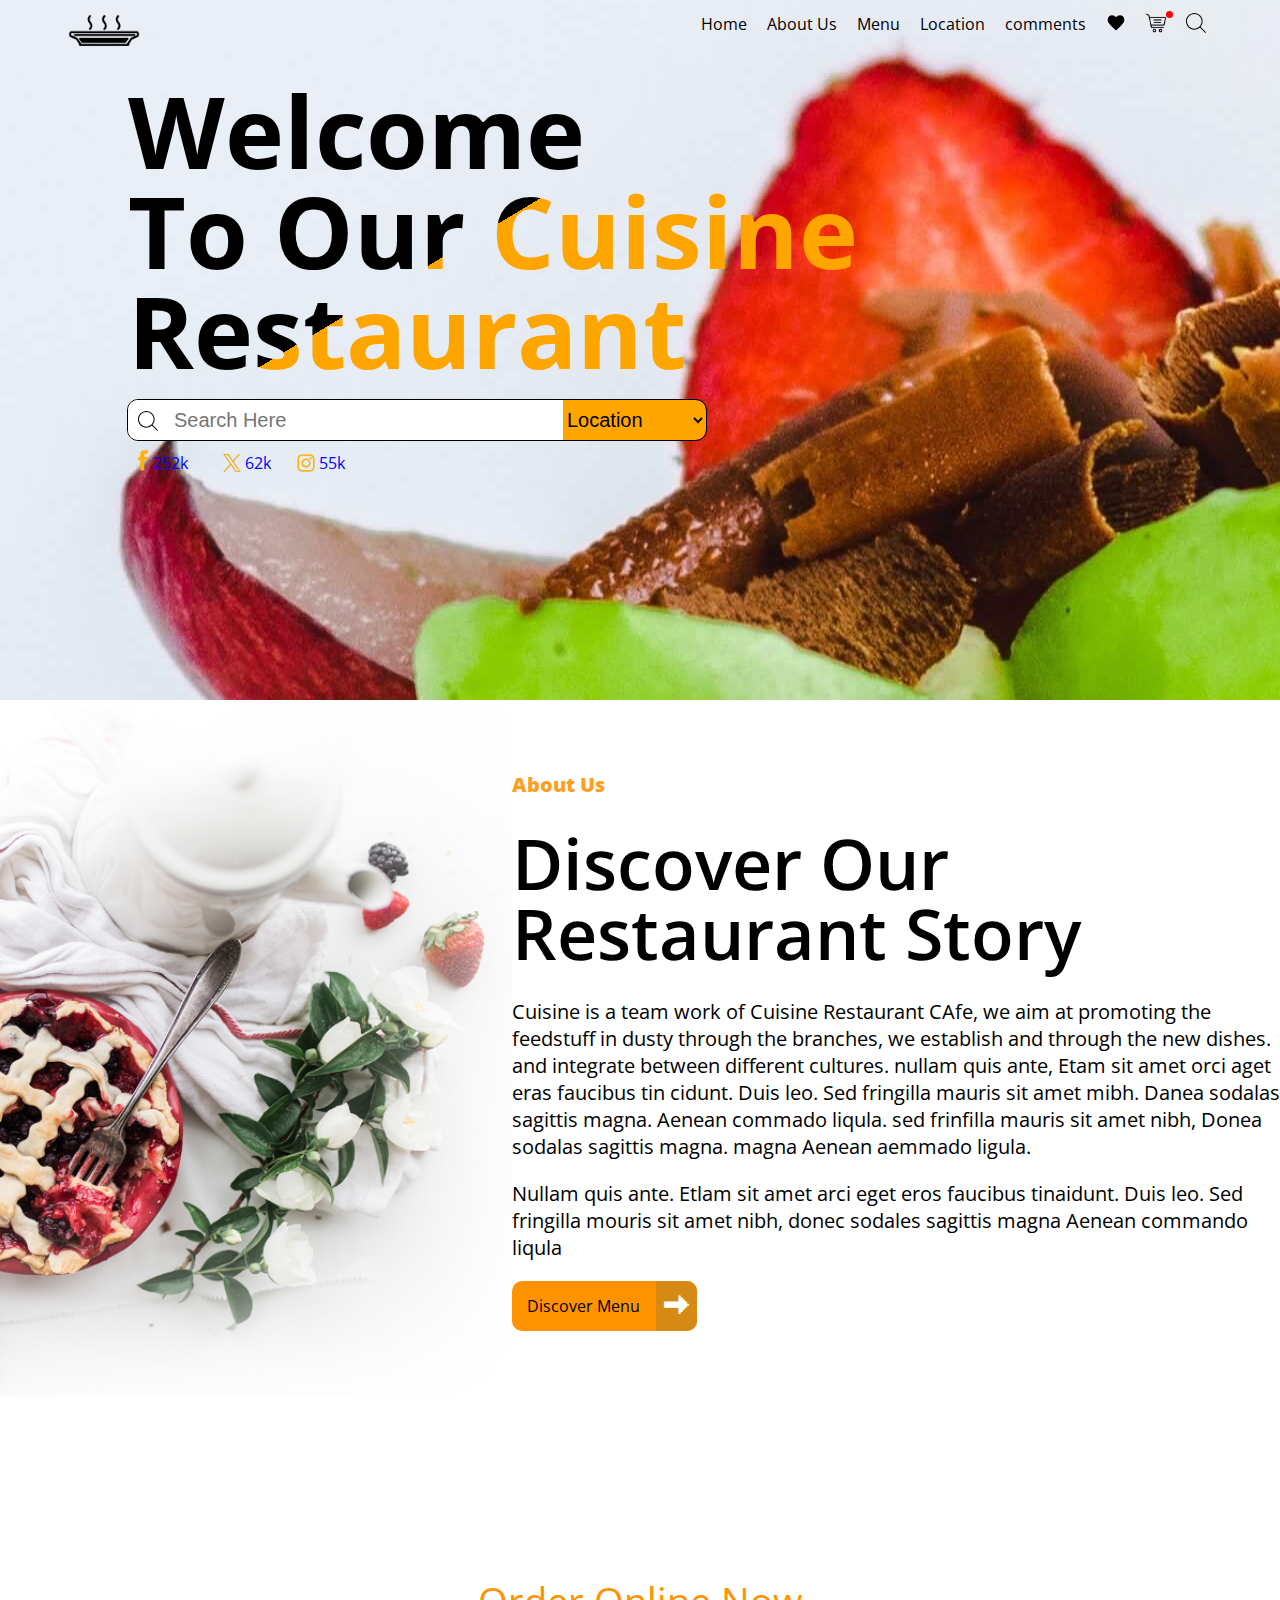
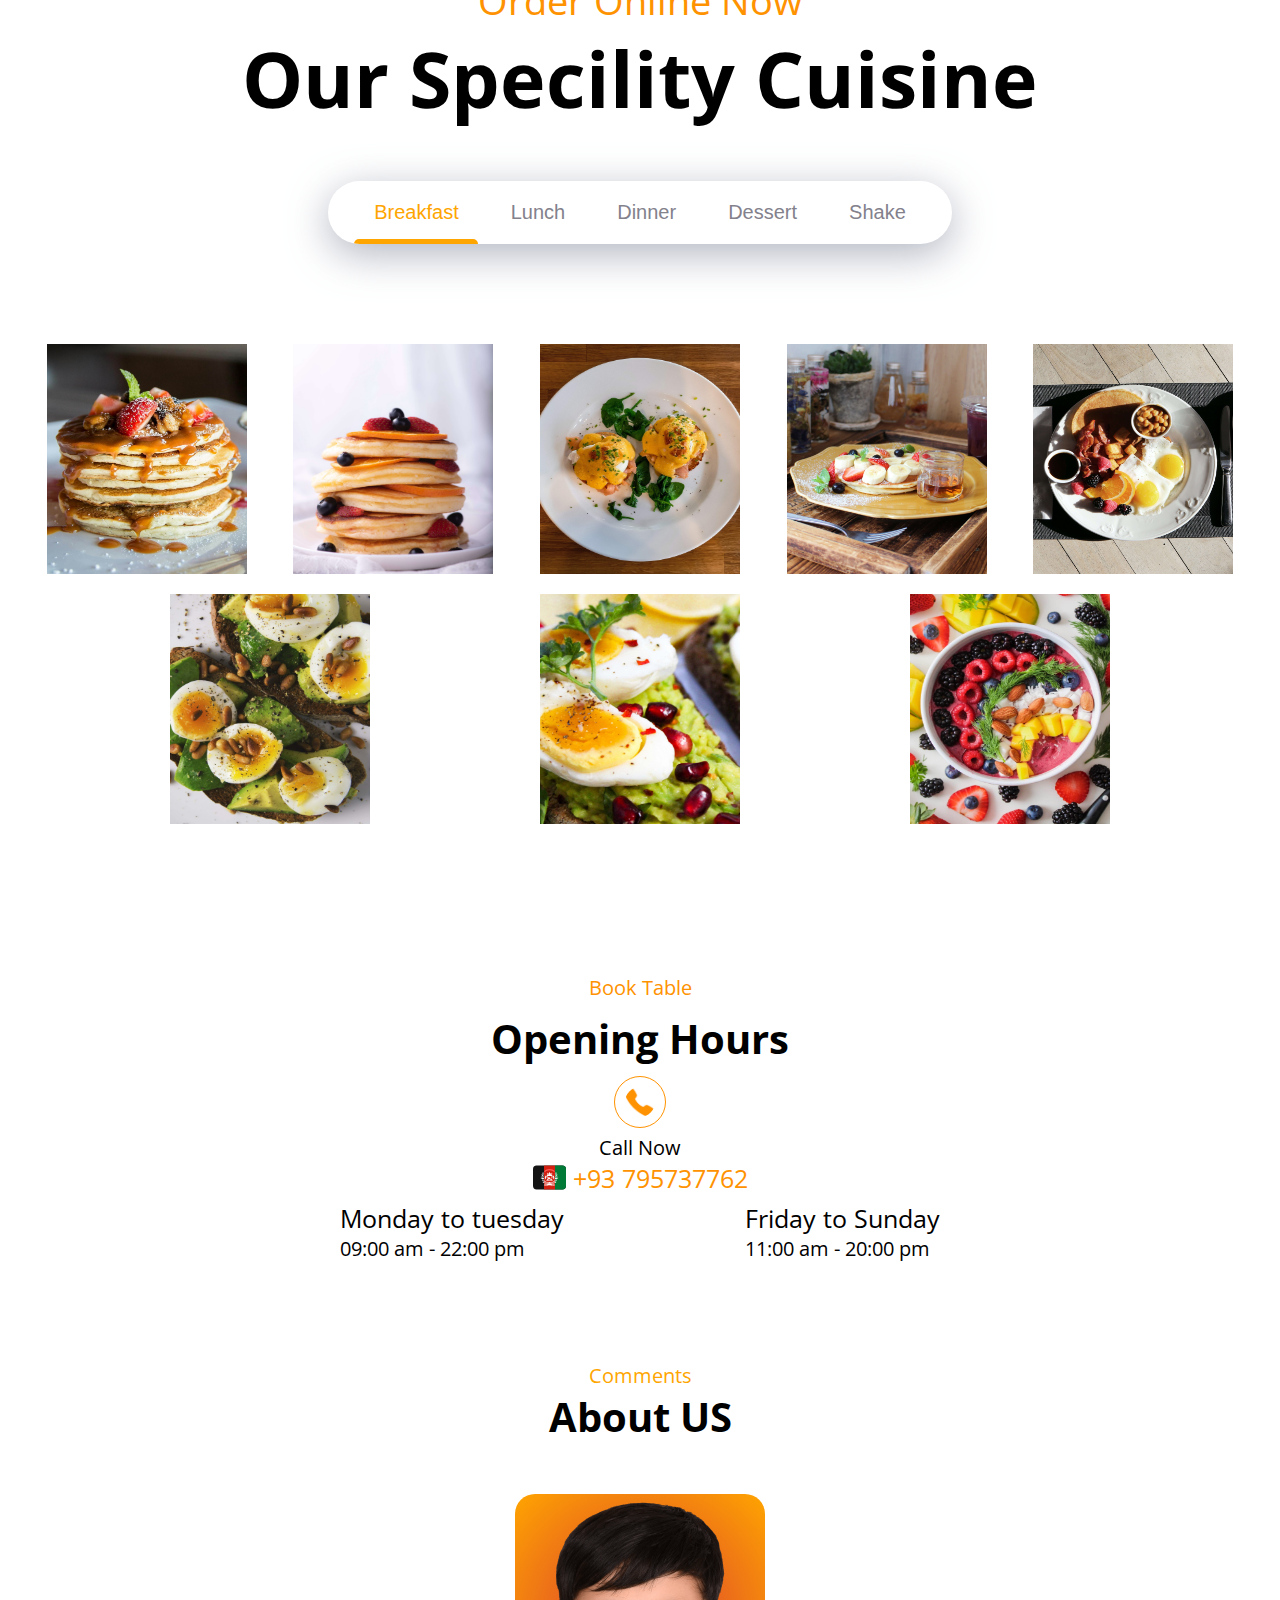
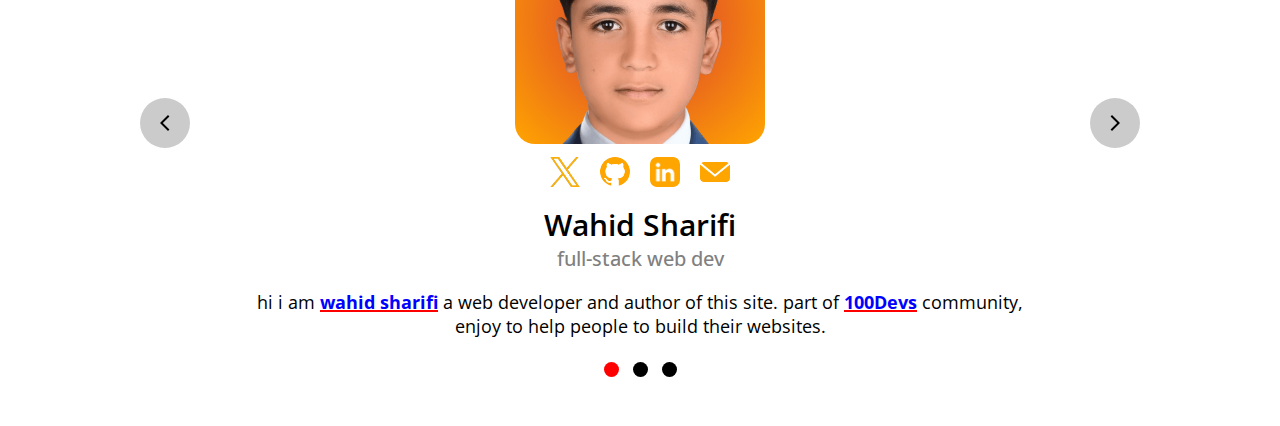
==== commit ca58f797: "built cart" ====
--- a/index.html
+++ b/index.html
@@ -31,17 +31,17 @@
                     <a href="#Comments">comments</a>
                 </div>
                 <div>
-                    <a href="#"><abbr title="favorites"><img src="files/img/else/favorite.svg" loading="lazy" alt="shop box"
-                                width="20px"></abbr></a>
-                    <a href="#"><abbr title="shop card"><img src="files/img/else/shop.png" loading="lazy" alt="shop box"
-                                width="20px"></abbr></a>
+                    <a href="#"><abbr title="favorites"><img src="files/img/else/favorite.svg" loading="lazy"
+                                alt="shop box" width="20px"></abbr></a>
+                    <a href="#" id="openCart"><abbr title="shop card"><img src="files/img/else/shop.png" loading="lazy" alt="shop box"
+                                width="20px"><span></span></abbr></a>
                     <a href="#" id="pageSearch"><abbr title="Search"><img src="files/img/else/search.svg" loading="lazy"
                                 alt="search" width="20px"></abbr></a>
                 </div>
             </nav>
         </div>
     </header>
-    <!-- <section id="cart">
+    <section id="cart">
             <div class="cartTop">
                 <img src="files/img/else/arrow.svg" alt="" class="arrow ExitCart">
                 <h3>cart</h3>
@@ -50,10 +50,118 @@
             <div class="cartItems">
                 <div class="item">
                     <img src="files/img/menu/breakfast/breakfast1.jpg" alt="">
-                    <h4>Strawberry cake</h4>
+                    <div class="itemInfo">
+                        <h4>Strawberry cake</h4>
+                        <span class="itemdPrice">$3.00</span>
+                        <div class="star star3"></div>
+                    </div>
+                    <div class="itemStatus">
+                        <input type="checkbox">
+                        <img src="files/img/else/search.svg" alt="">
+                    </div>
+                </div>
+                <div class="item">
+                    <img src="files/img/menu/breakfast/breakfast1.jpg" alt="">
+                    <div class="itemInfo">
+                        <h4>Strawberry cake</h4>
+                        <span class="itemdPrice">$3.00</span>
+                        <div class="star star3"></div>
+                    </div>
+                    <div class="itemStatus">
+                        <input type="checkbox">
+                        <img src="files/img/else/search.svg" alt="">
+                    </div>
+                </div>
+                <div class="item">
+                    <img src="files/img/menu/breakfast/breakfast1.jpg" alt="">
+                    <div class="itemInfo">
+                        <h4>Strawberry cake</h4>
+                        <span class="itemdPrice">$3.00</span>
+                        <div class="star star3"></div>
+                    </div>
+                    <div class="itemStatus">
+                        <input type="checkbox">
+                        <img src="files/img/else/search.svg" alt="">
+                    </div>
+                </div>
+                <div class="item">
+                    <img src="files/img/menu/breakfast/breakfast1.jpg" alt="">
+                    <div class="itemInfo">
+                        <h4>Strawberry cake</h4>
+                        <span class="itemdPrice">$3.00</span>
+                        <div class="star star3"></div>
+                    </div>
+                    <div class="itemStatus">
+                        <input type="checkbox">
+                        <img src="files/img/else/search.svg" alt="">
+                    </div>
+                </div>
+                <div class="item">
+                    <img src="files/img/menu/breakfast/breakfast1.jpg" alt="">
+                    <div class="itemInfo">
+                        <h4>Strawberry cake</h4>
+                        <span class="itemdPrice">$3.00</span>
+                        <div class="star star3"></div>
+                    </div>
+                    <div class="itemStatus">
+                        <input type="checkbox">
+                        <img src="files/img/else/search.svg" alt="">
+                    </div>
+                </div>
+                <div class="item">
+                    <img src="files/img/menu/breakfast/breakfast1.jpg" alt="">
+                    <div class="itemInfo">
+                        <h4>Strawberry cake</h4>
+                        <span class="itemdPrice">$3.00</span>
+                        <div class="star star3"></div>
+                    </div>
+                    <div class="itemStatus">
+                        <input type="checkbox">
+                        <img src="files/img/else/search.svg" alt="">
+                    </div>
+                </div>
+                <div class="item">
+                    <img src="files/img/menu/breakfast/breakfast1.jpg" alt="">
+                    <div class="itemInfo">
+                        <h4>Strawberry cake</h4>
+                        <span class="itemdPrice">$3.00</span>
+                        <div class="star star3"></div>
+                    </div>
+                    <div class="itemStatus">
+                        <input type="checkbox">
+                        <img src="files/img/else/search.svg" alt="">
+                    </div>
+                </div>
+                <div class="item">
+                    <img src="files/img/menu/breakfast/breakfast1.jpg" alt="">
+                    <div class="itemInfo">
+                        <h4>Strawberry cake</h4>
+                        <span class="itemdPrice">$3.00</span>
+                        <div class="star star3"></div>
+                    </div>
+                    <div class="itemStatus">
+                        <input type="checkbox">
+                        <img src="files/img/else/search.svg" alt="">
+                    </div>
+                </div>
+                <div class="item">
+                    <img src="files/img/menu/breakfast/breakfast1.jpg" alt="">
+                    <div class="itemInfo">
+                        <h4>Strawberry cake</h4>
+                        <span class="itemdPrice">$3.00</span>
+                        <div class="star star3"></div>
+                    </div>
+                    <div class="itemStatus">
+                        <input type="checkbox">
+                        <img src="files/img/else/search.svg" alt="">
+                    </div>
                 </div>
             </div>
-    </section> -->
+            <div class="cartFoot">
+                <span><div class="amount1">0</div> / <div class="amount2">7</div></span>
+                <button>Order</button>
+            </div>
+    </section>
     <main>
         <div class="Welcomewrap">
             <section class="welcome" id="home">
@@ -95,12 +203,17 @@
             <section class="story" id="about">
                 <span>About Us</span>
                 <h2>Discover Our <br> Restaurant Story</h2>
-                <p>Cuisine is a team work of Cuisine Restaurant CAfe, we aim at promoting the feedstuff in dusty through the
-                    branches, we establish and through the new dishes. and integrate between different cultures. nullam quis
-                    ante, Etam sit amet orci aget eras faucibus tin cidunt. Duis leo. Sed fringilla mauris sit amet mibh.
-                    Danea sodalas sagittis magna. Aenean commado liqula. sed frinfilla mauris sit amet nibh, Donea sodalas
+                <p>Cuisine is a team work of Cuisine Restaurant CAfe, we aim at promoting the feedstuff in dusty through
+                    the
+                    branches, we establish and through the new dishes. and integrate between different cultures. nullam
+                    quis
+                    ante, Etam sit amet orci aget eras faucibus tin cidunt. Duis leo. Sed fringilla mauris sit amet
+                    mibh.
+                    Danea sodalas sagittis magna. Aenean commado liqula. sed frinfilla mauris sit amet nibh, Donea
+                    sodalas
                     sagittis magna. magna Aenean aemmado ligula.</p>
-                <p>Nullam quis ante. Etlam sit amet arci eget eros faucibus tinaidunt. Duis leo. Sed fringilla mouris sit
+                <p>Nullam quis ante. Etlam sit amet arci eget eros faucibus tinaidunt. Duis leo. Sed fringilla mouris
+                    sit
                     amet nibh, donec sodales sagittis magna Aenean commando liqula</p>
                 <div>
                     <span>Discover Menu</span>
--- a/style.css
+++ b/style.css
@@ -26,7 +26,7 @@
    position: relative;
    margin: auto;
 }
-.header{
+.header {
    display: flex;
    align-items: center;
    justify-content: space-between;
@@ -100,8 +100,11 @@
 }
 
 /* cart */
-/* #cart{
-   position: absolute;
+#cart {
+   position: fixed;
+   display: flex;
+   flex-direction: column;
+   justify-content: space-between;
    top: 0;
    right: 0;
    background-color: #fff;
@@ -110,47 +113,131 @@
    width: clamp(350px, 90%, 400px);
    height: 100vh;
    z-index: 8;
-}
-.cartTop{
+   right: -440px;
+   overflow: hidden;
+   transition: right 500ms ease;
+}
+#cart.cartShow {
+   right: 0;
+}
+#openCart {
+   position: relative;
+}
+#openCart span {
+   display: none;
+   position: absolute;
+   background-color: red;
+   border-radius: 100%;
+   width: 7px;
+   height: 7px;
+   right: 3px;
+   top: -2px;
+}
+.cartTop {
    display: flex;
    justify-content: space-between;
-}
-#cart .ExitCart{
+   margin-inline: 4px;
+   background-color: #fff;
+   z-index: 2;
+}
+#cart .ExitCart {
    background-color: transparent;
-   &:hover{
+   width: 25px;
+   height: 25px;
+   &:hover {
       background-color: #e3e2e2;
    }
 }
-.cartTop h3{
+.cartTop h3 {
    font-size: 30px;
    line-height: 0;
 }
-.cartTop input{
+.cartTop input {
    width: 30px;
 }
 
-.cartItems{
+.cartItems {
    padding: 0 5px;
-}
-.item{
+   display: flex;
+   flex-direction: column;
+   gap: 25px;
+   flex: 1;
+   overflow: auto;
+}
+.item {
    display: flex;
    align-items: flex-start;
-}
-.item img{
+   justify-content: space-between;
+   align-items: center;
+   top: 0;
+   margin-bottom: 0;
+   position: relative;
+   transition: all 500ms ease, margin-bottom 600ms ease;
+}
+.item img {
    width: 80px;
    border-radius: 7px;
 }
-.item h4{
+.item .itemInfo {
+   flex: 1;
+   margin-left: 10px;
+}
+.item h4 {
    font-size: 25px;
    margin: 0;
-} */
+}
+.item .itemdPrice {
+   font-size: 22px;
+}
+.itemStatus {
+   display: flex;
+   flex-flow: column nowrap;
+   gap: 20px;
+}
+.itemStatus input,
+.itemStatus img {
+   width: 30px;
+   height: 30px;
+}
+.itemRemove {
+   transform-origin: 0 50%;
+   top: -50px;
+   transform: rotateX(90deg);
+   margin-bottom: -125px;
+}
+
+.cartFoot {
+   font-size: 24px;
+   height: 50px;
+   display: flex;
+   justify-content: space-between;
+   align-items: center;
+   margin: 0 20px;
+   gap: 10px;
+}
+.cartFoot span * {
+   display: inline-block;
+}
+.cartFoot button {
+   border: 1px solid #ffa500;
+   background: #ffb829;
+   font-size: 24px;
+   border-radius: 5px;
+   padding: 5px 70px;
+   flex: 1;
+
+   &:hover {
+      cursor: pointer;
+   }
+}
+
 /* main */
 
 main {
    max-width: 1500px;
    margin: 0 auto;
 }
-.Welcomewrap{
+.Welcomewrap {
    background-image: url(files/img/menu/dessert/dessert1.jpg);
    min-height: max-content;
    height: 100vh;
@@ -266,13 +353,13 @@
 }
 
 /* story */
-.storywrap{
-   display: flex;
-   align-items: center;
-}
-.storywrap > div{
+.storywrap {
+   display: flex;
+   align-items: center;
+}
+.storywrap > div {
    width: 40%;
-   &>img{
+   & > img {
       width: 100%;
    }
 }
@@ -435,7 +522,7 @@
    background-color: rgb(215 215 215 / 60%);
    z-index: 1;
 
-   &:hover{
+   &:hover {
       cursor: pointer;
    }
 }
@@ -467,7 +554,7 @@
    text-align: start;
 }
 .img-about-center {
-   width: 80%;
+   width: 100%;
    max-width: 800px;
    height: 80%;
    max-height: 477px;
@@ -496,7 +583,7 @@
    object-fit: cover;
    overflow: hidden;
 }
-.arrow.exitArrow,z
+.arrow.exitArrow,
 .love {
    position: absolute;
    background-color: rgb(255 215 9);
@@ -621,7 +708,8 @@
    }
 }
 
-div.amount div.star {
+div.amount div.star,
+.star {
    position: relative;
    background-image: url(files/img/menu/else/5star.png);
    height: 35px;
@@ -663,7 +751,7 @@
    font-size: 40px;
    margin: 10px 0;
 }
-#call{
+#call {
    font-size: 20px;
 }
 
@@ -883,11 +971,11 @@
    h1 {
       font-size: 80px;
    }
-   .Welcomewrap{
+   .Welcomewrap {
       max-height: 500px;
       min-height: 499px;
    }
-   .welcome{
+   .welcome {
       padding: 80px 8%;
    }
 }
@@ -921,27 +1009,27 @@
          background-color: rgb(180, 165, 165);
       }
    }
-   .storywrap > div{
+   .storywrap > div {
       display: none;
    }
-   .storywrap{
+   .storywrap {
       background-image: url(files/img/else/story.png);
       background-repeat: no-repeat;
       background-size: auto 100%;
       background-position: 0;
       background-attachment: fixed;
    }
-   .story{
+   .story {
       background-color: rgba(255, 255, 255, 0.6);
       animation-name: lighter;
       animation-timeline: view(300px);
       padding: 0 5%;
    }
-   .story h2{
-      font-size: camp(200px, 10vw, 300px,);
+   .story h2 {
+      font-size: camp(200px, 10vw, 300px);
    }
    @keyframes lighter {
-      to{
+      to {
          background-color: rgba(255, 255, 255, 0.9);
       }
    }
@@ -995,7 +1083,7 @@
    h1 {
       font-size: 11vw;
    }
-   .Welcomewrap{
+   .Welcomewrap {
       max-height: 440px;
       min-height: 200px;
       height: 100%;
@@ -1039,11 +1127,16 @@
    }
 }
 @media screen and (max-width: 450px) {
-   .Welcomewrap{
+   #cart {
+      width: 100%;
+      border-radius: 0;
+   }
+
+   .Welcomewrap {
       min-height: 200px;
       max-height: 400px;
    }
-   .welcome input{
+   .welcome input {
       font-size: 16px;
    }
    .story > h2 {
@@ -1056,13 +1149,13 @@
       height: 110px;
       margin-top: 20px;
    }
-   .food-nav > span{
+   .food-nav > span {
       font-size: 6vw;
    }
-   .food-nav > h2{
+   .food-nav > h2 {
       font-size: 11vw;
    }
-   .img-center > div{
+   .img-center > div {
       width: 100%;
       height: auto;
    }
